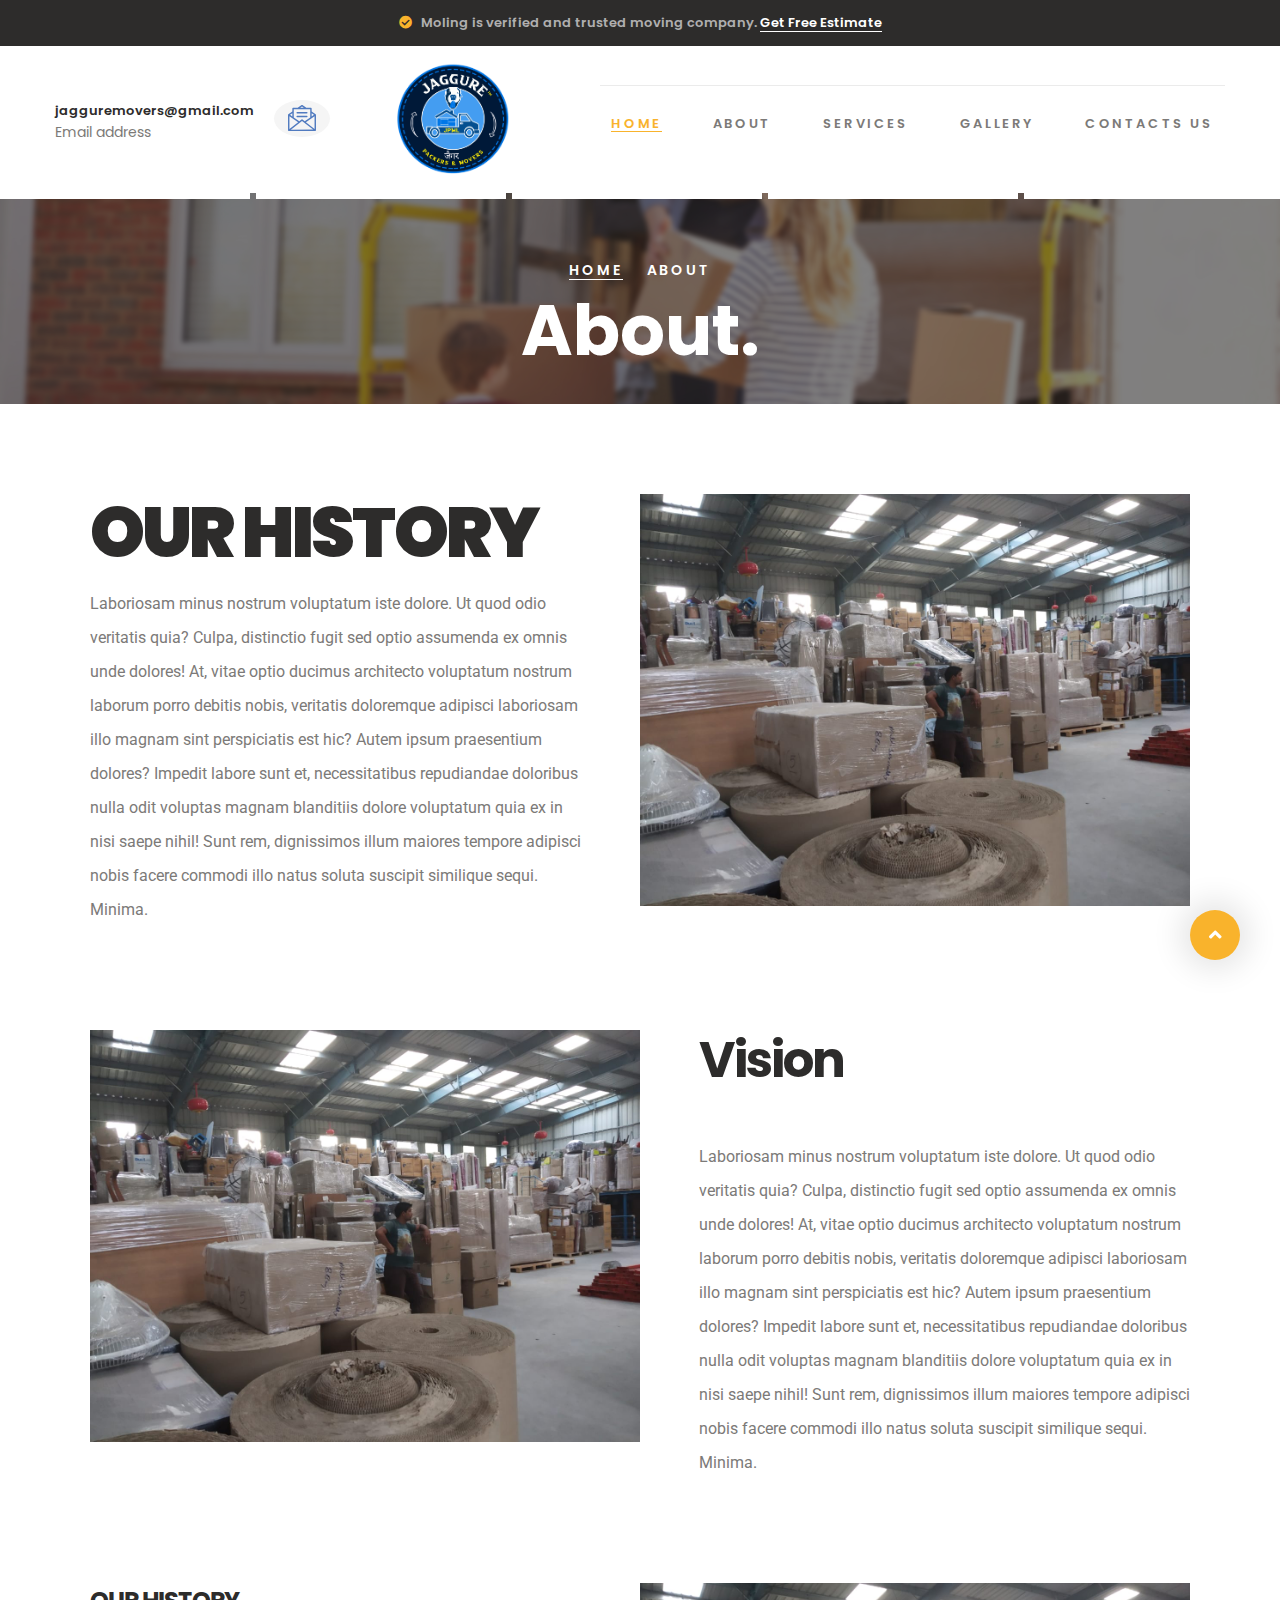
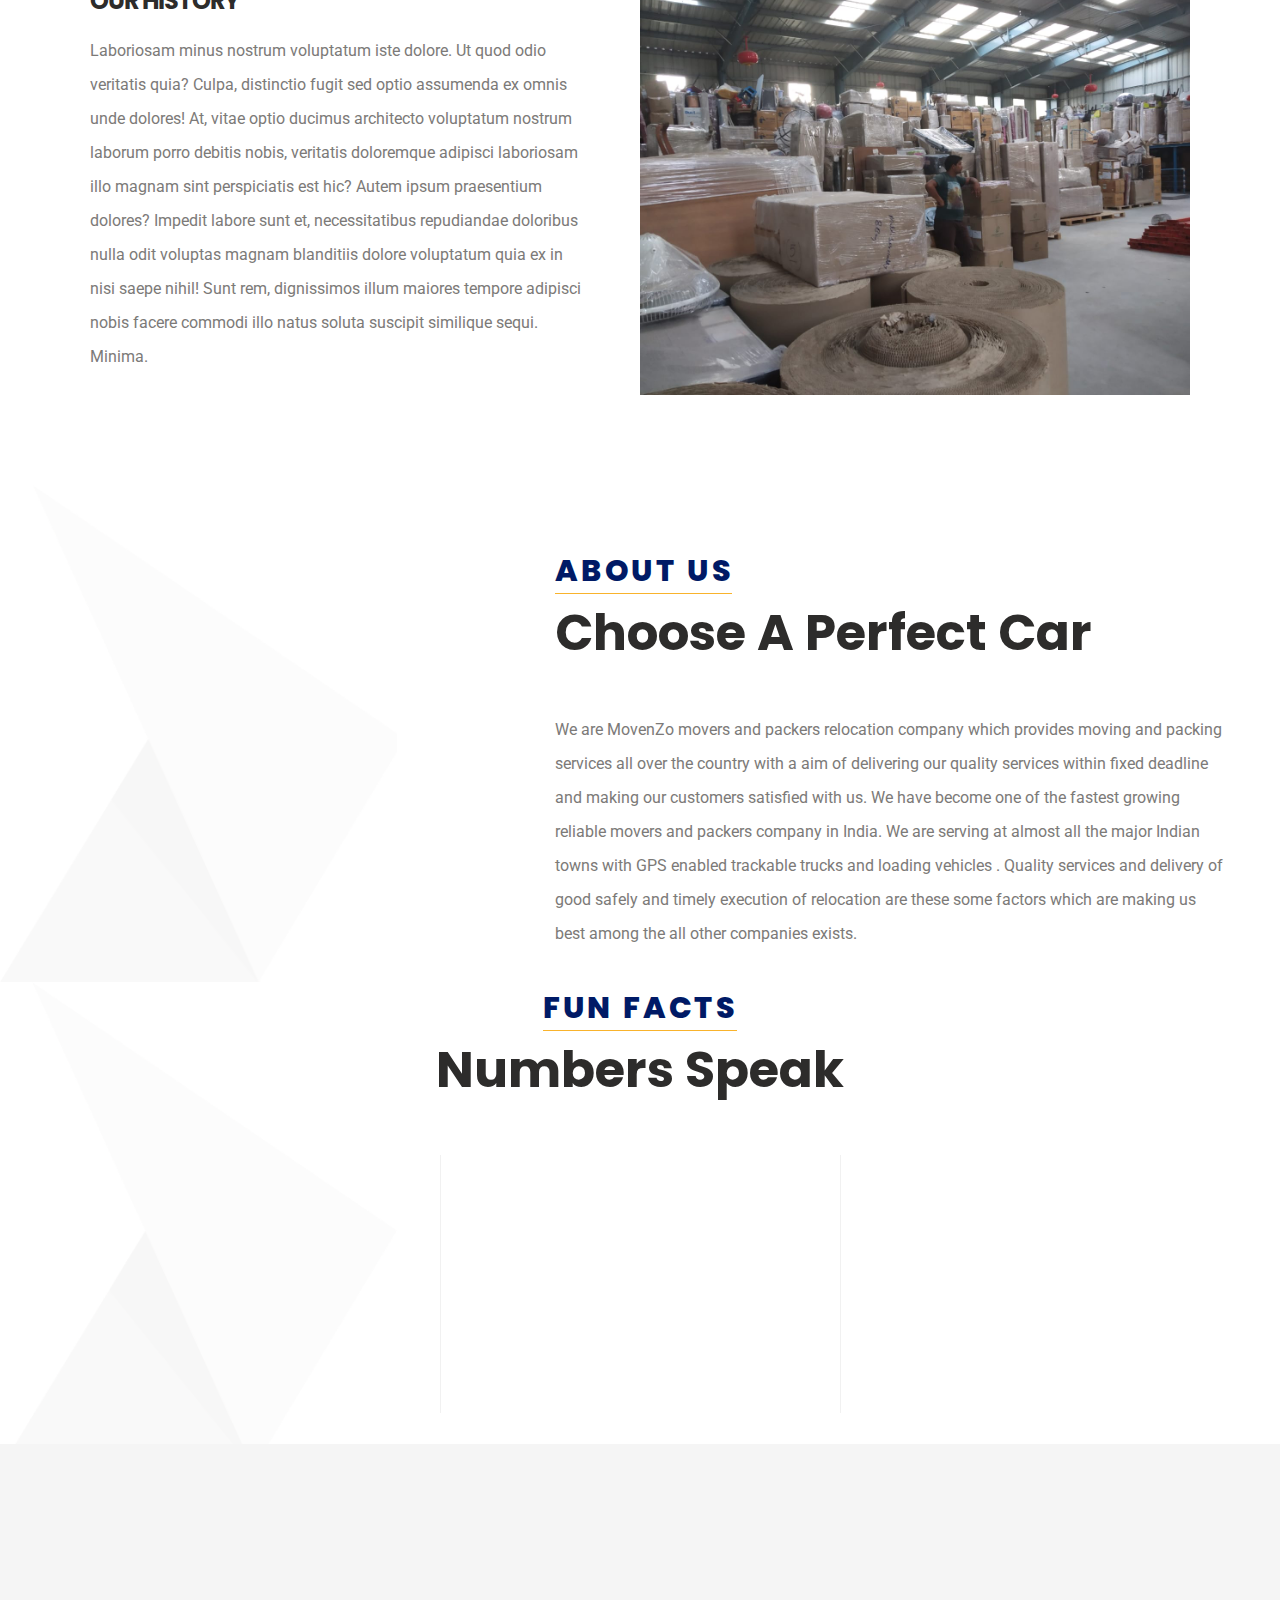
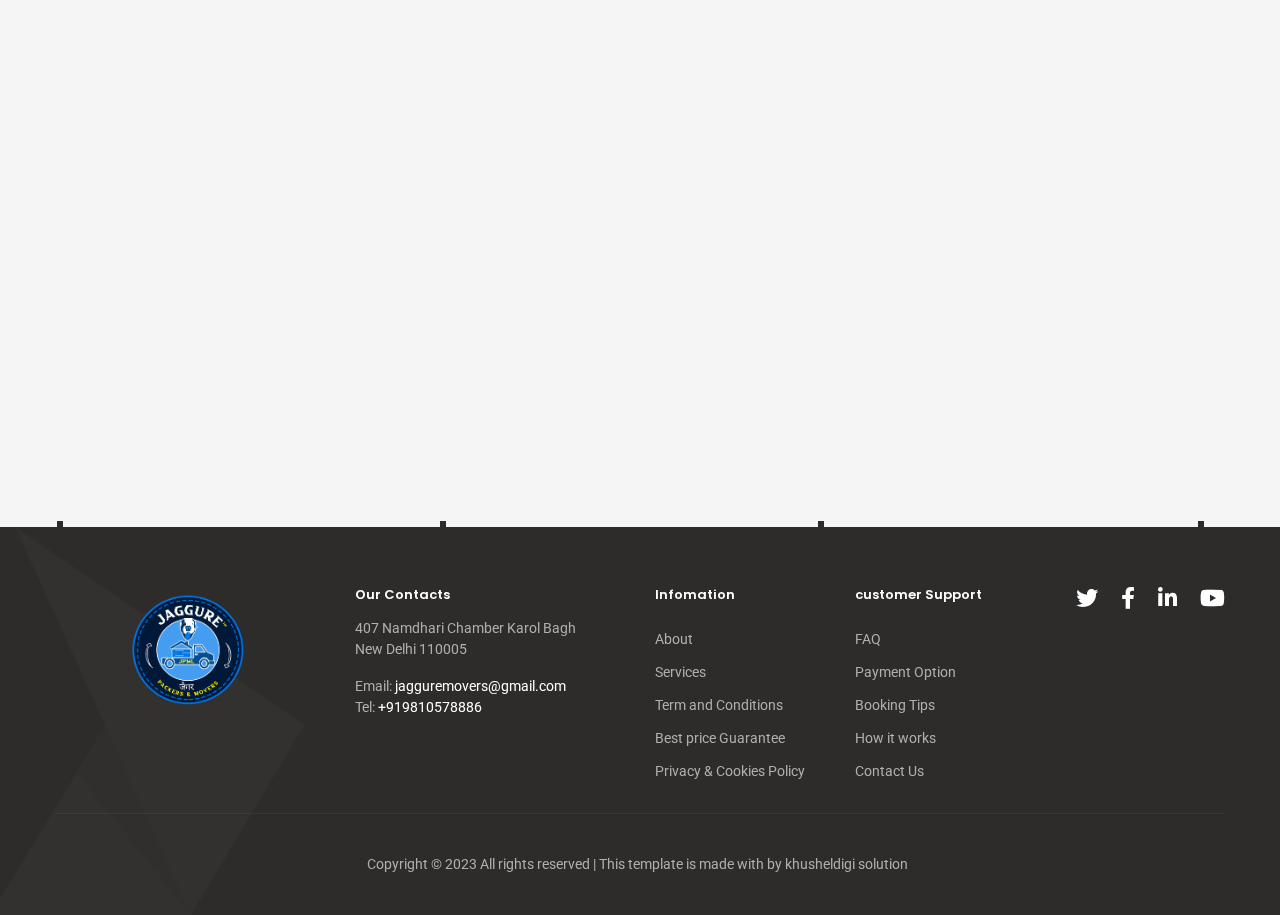
==== HTML/site/about.html @ 323593b0 "first commit" ====
<!DOCTYPE html>
<html class="wow-animation wide" lang="en">
  <head>
    <title>About</title>
    <meta charset="utf-8">
    <meta name="viewport" content="width=device-width, height=device-height, initial-scale=1.0">
    <meta http-equiv="X-UA-Compatible" content="IE=edge">
    <link rel="icon" href="images/favicon.ico" type="image/x-icon">
    <link rel="stylesheet" type="text/css" href="https://fonts.googleapis.com/css?family=Poppins:500,600,700,800%7CRoboto:400,500">
    <link rel="stylesheet" href="css/bootstrap.css">
    <link rel="stylesheet" href="css/fonts.css">
    <link rel="stylesheet" href="css/style.css">
    <style>.ie-panel{display: none;background: #212121;padding: 10px 0;box-shadow: 3px 3px 5px 0 rgba(0,0,0,.3);clear: both;text-align:center;position: relative;z-index: 1;} html.ie-10 .ie-panel, html.lt-ie-10 .ie-panel {display: block;}</style>
  </head>
  <body>
    <div class="ie-panel"><a href="http://windows.microsoft.com/en-US/internet-explorer/"><img src="images/ie8-panel/warning_bar_0000_us.jpg" height="42" width="820" alt="You are using an outdated browser. For a faster, safer browsing experience, upgrade for free today."></a></div>
    <div class="preloader">
      <div class="preloader-body">
        <div class="cssload-dots">
          <div class="cssload-dot"></div>
          <div class="cssload-dot"></div>
          <div class="cssload-dot"></div>
          <div class="cssload-dot"></div>
          <div class="cssload-dot"></div>
        </div>
        <svg version="1.1" xmlns="http://www.w3.org/2000/svg">
          <defs>
            <filter id="goo">
              <fegaussianblur in="SourceGraphic" result="blur" stddeviation="12"></fegaussianblur>
              <fecolormatrix in="blur" values="1 0 0 0 0	0 1 0 0 0	0 0 1 0 0	0 0 0 18 -7" result="goo"></fecolormatrix>
            </filter>
          </defs>
        </svg>
      </div>
    </div>
    <div class="page">
      <!-- Section Header Classic-->
      <header class="section page-header">
        <!--RD Navbar-->
        <div class="rd-navbar-wrap">
          <nav class="rd-navbar rd-navbar-classic" data-layout="rd-navbar-fixed" data-sm-layout="rd-navbar-fixed" data-md-layout="rd-navbar-fixed" data-md-device-layout="rd-navbar-fixed" data-lg-layout="rd-navbar-static" data-lg-device-layout="rd-navbar-static" data-xl-layout="rd-navbar-static" data-xl-device-layout="rd-navbar-static" data-xxl-layout="rd-navbar-static" data-xxl-device-layout="rd-navbar-static" data-lg-stick-up-offset="211px" data-xl-stick-up-offset="211px" data-xxl-stick-up-offset="211px" data-lg-stick-up="true" data-xl-stick-up="true" data-xxl-stick-up="true">
            <div class="rd-navbar-collapse-toggle rd-navbar-fixed-element-1" data-rd-navbar-toggle=".rd-navbar-collapse"><span></span></div>
            <div class="rd-navbar-info-toggle rd-navbar-fixed-element-2" data-rd-navbar-toggle=".rd-navbar-aside-outer"><span></span></div>
            <div class="rd-navbar-aside-outer bg-gray-700">
              <div class="rd-navbar-aside">
                <p class="small"><span class="icon icon-xs icon-primary fa-check-circle fas"></span> <span>Moling is verified and trusted moving company.</span>
                </p> <a class="small link-inline" href="#">Get Free Estimate</a>
              </div>
            </div>
            <div class="rd-navbar-main-outer">
              <div class="rd-navbar-main">
                <!--RD Navbar Panel-->
                <div class="rd-navbar-panel">
                  <!--RD Navbar Toggle-->
                  <button class="rd-navbar-toggle" data-rd-navbar-toggle=".rd-navbar-nav-wrap"><span></span></button>
                  <!--RD Navbar Brand-->
                  <div class="rd-navbar-brand">
                    <!--Brand--><a class="brand" href="index.html"><img class="brand-logo-dark" src=".img/Movenzologo.png" srcset="images/logo-default@2x.png 2x" alt="Moling"/><img class="brand-logo-light" src="images/logo-inverse.png" srcset="images/logo-inverse@2x.png 2x" alt="Moling"/></a>
                  </div>
                </div>
                <div class="rd-navbar-main-address rd-navbar-collapse">
                  <div class="rd-navbar-main-address-item rd-navbar-main-address-item-first"><a class="header-mail" href="mailto:#"><span class="unit align-items-center flex-lg-row-reverse justify-content-lg-end"><span class="unit-right"><span class="svg-icon-wrapper svg-icon-wrapper-rounded svg-icon-wrapper-gray-100">
                            <svg class="icon icon-secondary" role="img">
                              <use xlink:href="images/svg/sprite.svg#message"></use>
                            </svg></span></span><span class="unit-body"><span class="heading-5 font-weight-sbold"> jagguremovers@gmail.com</span><span class="small small-md">Email address</span></span></span></a></div>
                  <div class="rd-navbar-main-address-item rd-navbar-main-address-item-average">
                    <div class="rd-navbar-brand">
                      <!--Brand-->
                      <a class="brand" href="index.html"><img class="brand-logo-dark" style="width: 140px; height: 130px;margin-top: 10px; border-radius: 5px;" src="images/jago.png" srcset="images/logo-default@2x.png 2x" alt="Moling"/><img class="brand-logo-light" src="images/logo-inverse.png" srcset="images/logo-inverse@2x.png 2x" alt="Moling"/></a>
                    </div>
                  </div>
                  <!-- <div class="rd-navbar-main-address-item rd-navbar-main-address-item-last"><a class="header-phone" href="tel:#"><span class="unit align-items-center justify-content-lg-end"><span class="unit-left"><span class="svg-icon-wrapper svg-icon-wrapper-rounded svg-icon-wrapper-gray-100">
                            <svg class="icon icon-secondary" role="img">
                              <use xlink:href="images/svg/sprite.svg#phone-call"></use>
                            </svg></span></span><span class="unit-body"><span class="heading-5 font-weight-sbold">+919810578886</span><span class="small small-md">Phone line</span></span></span></a></div>
                </div> -->
                <div class="rd-navbar-main-element">
                  <div class="rd-navbar-nav-wrap">
                    <ul class="rd-navbar-nav">
                      <li class="rd-nav-item active"><a class="rd-nav-link" href="index.html">Home</a>

                      </li>
                      <li class="rd-nav-item"><a class="rd-nav-link" href="about.html">About</a>
                      </li>
                      <li class="rd-nav-item"><a class="rd-nav-link" href="services.html">Services</a>
                      </li>
                      <li class="rd-nav-item"><a class="rd-nav-link" href="our-gallery.html">Gallery</a>
                      </li>
                      <li class="rd-nav-item"><a class="rd-nav-link" href="contacts.html">Contacts us</a>
                      </li>
                    </ul>
                  </div>
                </div>
              </div>
            </div>
          </nav>
        </div>
      </header>
      <!-- Breadcrumbs-->
      <div class="section section-lg breadcrumbs-custom bg-image context-dark" style="background-image: url(images/breadcrumbs-01-1894x368.jpg);">
        <div class="bg-decoration">
          <div class="bg-decoration-item"></div>
          <div class="bg-decoration-item"></div>
          <div class="bg-decoration-item"></div>
          <div class="bg-decoration-item"></div>
          <div class="bg-decoration-item"></div>
        </div>
        <div class="container">
          <ul class="breadcrumbs-custom-path">
            <li><a href="index.html">Home</a></li>
            <li class="active"><span>About</span></li>
          </ul>
          <h2 class="breadcrumbs-custom-title">About.</h2>
        </div>
      </div>
      <div class="history">
        <div class="history-detail">
        <div class="history-detail-1">
        <h1 class="heading-1">OUR HISTORY</h1>
        <p class="pre-1">  Laboriosam minus nostrum voluptatum iste dolore. Ut quod odio veritatis quia? Culpa, distinctio fugit sed optio assumenda ex omnis unde dolores! At, vitae optio ducimus architecto voluptatum nostrum laborum porro debitis nobis, veritatis doloremque adipisci laboriosam illo magnam sint perspiciatis est hic? Autem ipsum praesentium dolores? Impedit labore sunt et, necessitatibus repudiandae doloribus nulla odit voluptas magnam blanditiis dolore voluptatum quia ex in nisi saepe nihil! Sunt rem, dignissimos illum maiores tempore adipisci nobis facere commodi illo natus soluta suscipit similique sequi. Minima.</p>
        </div>
         <div class="history-detail-2">
          <img src="img/FACTORY MOVING SERVICES-2.jpeg" alt="" class="history-img">
         </div>
       </div>
      </div>
      <div class="vision">
        <div class="vision-detail">
          <div class="vision-detail-1">
           <img src="img/FACTORY MOVING SERVICES-2.jpeg" alt="" class="history-img">
          </div>
        <div class="vision-detail-2">
        <h1 class="heading-2">Vision</h1>
        <p class="pre-2">  Laboriosam minus nostrum voluptatum iste dolore. Ut quod odio veritatis quia? Culpa, distinctio fugit sed optio assumenda ex omnis unde dolores! At, vitae optio ducimus architecto voluptatum nostrum laborum porro debitis nobis, veritatis doloremque adipisci laboriosam illo magnam sint perspiciatis est hic? Autem ipsum praesentium dolores? Impedit labore sunt et, necessitatibus repudiandae doloribus nulla odit voluptas magnam blanditiis dolore voluptatum quia ex in nisi saepe nihil! Sunt rem, dignissimos illum maiores tempore adipisci nobis facere commodi illo natus soluta suscipit similique sequi. Minima.</p>
        </div>
       </div>
      </div>
      <div class="mission">
        <div class="mission-detail">
        <div class="mission-detail-1">
        <h1 class="heading-3">OUR HISTORY</h1>
        <p class="pre-3">  Laboriosam minus nostrum voluptatum iste dolore. Ut quod odio veritatis quia? Culpa, distinctio fugit sed optio assumenda ex omnis unde dolores! At, vitae optio ducimus architecto voluptatum nostrum laborum porro debitis nobis, veritatis doloremque adipisci laboriosam illo magnam sint perspiciatis est hic? Autem ipsum praesentium dolores? Impedit labore sunt et, necessitatibus repudiandae doloribus nulla odit voluptas magnam blanditiis dolore voluptatum quia ex in nisi saepe nihil! Sunt rem, dignissimos illum maiores tempore adipisci nobis facere commodi illo natus soluta suscipit similique sequi. Minima.</p>
        </div>
         <div class="mission-detail-2">
          <img src="img/FACTORY MOVING SERVICES-2.jpeg" alt="" class="history-img">
         </div>
       </div>
      </div>
     







      <!-- Section About-->
      <div class="section-lg bg-defaultsection bg-default bg-with-icon">
        <div class="bg-decoration">
          <div class="bg-decoration-item"></div>
          <div class="bg-decoration-item"></div>
          <div class="bg-decoration-item"></div>
          <div class="bg-decoration-item"></div>
        </div>
        <div class="bg-with-icon-item-2"><img src="images/bg-icon-01-818x1004.png" alt="" width="818" height="1004"/>
        </div>
        <div class="container">
          <div class="row row-lg flex-md-row-reverse align-items-end row-lg-100 row-30">
           
            <div class="col-md-6 col-lg-7">
              
              <h6><span class="head-text">About us</span></h6>
              <h2>Choose A Perfect Car</h2>
              <p>We are MovenZo movers and packers relocation company which provides moving and packing services all over the country with a aim of delivering our quality services within fixed deadline and making our customers satisfied with us. We have become one of the fastest growing reliable movers and packers company in India. We are serving at almost all the major Indian towns with GPS enabled trackable trucks and loading vehicles .

                Quality services and delivery of good safely and timely execution of relocation are these some factors which are making us best among the all other companies exists. </p>
            </div>
            <div class="col-md-6 col-lg-5 wow fadeInLeftSmall" data-wow-delay=".2s"><img src="images/about-08-400x401.jpg" alt="" width="400" height="401"/>
            </div>
          </div>
        </div>
      </div>
      
      <!-- Section Fun Facts-->
      <div class="section section-lg bg-default text-center bg-with-icon">
        <div class="bg-decoration">
          <div class="bg-decoration-item"></div>
          <div class="bg-decoration-item"></div>
          <div class="bg-decoration-item"></div>
          <div class="bg-decoration-item"></div>
        </div>
        <div class="bg-with-icon-item-2"><img src="images/bg-icon-01-818x1004.png" alt="" width="818" height="1004"/>
        </div>
        <div class="container">
          <h6><span class="head-text">Fun facts</span></h6>
          <h2>Numbers Speak</h2>
          <div class="row row-30 row-lg justify-content-center row-bordered-item">
            <div class="col-xs-6 col-md-4 row-bordered-item">
                    <!--Counter-->
                    <div class="box-counter-modern wow fadeInUpSmall" data-wow-delay=".15s">
                      <svg class="icon icon-xl icon-primary" role="img">
                        <use xlink:href="images/svg/sprite.svg#tap"></use>
                      </svg>
                      <div class="box-counter-modern-main">
                        <div class="counter">870</div>
                        <p class="box-counter-modern-title">Customer Chooses Moling Movers</p>
                      </div>
                    </div>
            </div>
            <div class="col-xs-6 col-md-4 row-bordered-item">
                    <!--Counter-->
                    <div class="box-counter-modern wow fadeInUpSmall" data-wow-delay=".3s">
                      <svg class="icon icon-xl icon-primary" role="img">
                        <use xlink:href="images/svg/sprite.svg#box-2"></use>
                      </svg>
                      <div class="box-counter-modern-main">
                        <div class="counter">970</div>
                        <p class="box-counter-modern-title">Boxes are Successfully Moved</p>
                      </div>
                    </div>
            </div>
            <div class="col-xs-6 col-md-4 row-bordered-item">
                    <!--Counter-->
                    <div class="box-counter-modern wow fadeInUpSmall" data-wow-delay=".45s">
                      <svg class="icon icon-xl icon-primary" role="img">
                        <use xlink:href="images/svg/sprite.svg#smile"></use>
                      </svg>
                      <div class="box-counter-modern-main">
                        <div class="counter">420</div>
                        <p class="box-counter-modern-title">Customers are Satisfied with our Services</p>
                      </div>
                    </div>
            </div>
          </div>
        </div>
      </div>
        
      <!-- Section Our Testimonials-->
      <div class="section section-lg bg-gray-100 text-center">
        <div class="container container-wide">
          <h6 class="wow fadeInUpSmall" data-wow-delay=".1s"><span class="head-text">Our Testimonials</span></h6>
          <h2 class="wow fadeInUpSmall" data-wow-delay=".2s">What They Say</h2>
          <div class="row row-30 justify-content-center">
            <div class="col-12">
              <div class="slick-slider carousel-parent testimonial-slider" data-arrows="false" data-loop="true" data-autoplay="true" data-dots="false" data-swipe="true" data-items="1" data-xs-items="1" data-sm-items="1" data-md-items="2" data-lg-items="2" data-xl-items="3" data-xxl-items="3">
                <div class="testimonial-slide wow fadeInUpSmall" data-wow-delay=".15s">
                  <div class="testimonial">
                    <div class="testimonial-quote"><span>“</span></div>
                    <p class="testimonial-text">All my household goods were well packed by movenzo and transported very safely to my destination.</p>
                    <p class="testimonial-author">Sanil Trivedi</p>
                    <p class="testimonial-cite">IT Engineer</p>
                    <div class="testimonial-img"><img src="img/person_1.jpg" alt="" width="65" height="65"/>
                    </div>
                  </div>
                </div>
                <div class="testimonial-slide wow fadeInUpSmall" data-wow-delay=".3s">
                  <div class="testimonial">
                    <div class="testimonial-quote"><span>“</span></div>
                    <p class="testimonial-text">Its one of the best movers and packers company in india. I shifted my household goods from one place to another and their services was an excellent and good.</p>
                    <p class="testimonial-author">Ramesh Gupta</p>
                    <p class="testimonial-cite">Businessman</p>
                    <div class="testimonial-img"><img src="img/person_2.jpg" alt="" width="65" height="65"/>
                    </div>
                  </div>
                </div>
                <div class="testimonial-slide wow fadeInUpSmall" data-wow-delay=".45s">
                  <div class="testimonial">
                    <div class="testimonial-quote"><span>“</span></div>
                    <p class="testimonial-text">More reliable and best movers and packers company which I have come across is Movenzo movers and packers company.</p>
                    <p class="testimonial-author">Somesh Singh</p>
                    <p class="testimonial-cite">Bank Manager</p>
                    <div class="testimonial-img"><img src="img/person_3.jpg" alt="" width="65" height="65"/>
                    </div>
                  </div>
                </div>
              </div>
            </div>
          </div>
        </div>
      </div>
      
      <!-- Section Footer Classic-->
      <footer class="footer-classic context-dark bg-with-icon">
        <div class="bg-decoration">
          <div class="bg-decoration-item"></div>
          <div class="bg-decoration-item"></div>
          <div class="bg-decoration-item"></div>
          <div class="bg-decoration-item"></div>
        </div>
        <div class="bg-with-icon-item-1"><img src="images/bg-icon-02-452x555.png" alt="" width="452" height="555"/>
        </div>
        <div class="section section-lg">
          <div class="container">
            <div class="row row-40">
              <div class="col-md-4 col-lg-3 text-center text-md-leftl">
                <!--Brand--><a class="brand" href="index.html"><img class="brand-logo-dark" src="images/logo-default.png" srcset="images/logo-default@2x.png 2x" alt="Moling"/><img class="brand-logo-light" style="width: 140px; height: 130px; border-radius: 5px;" src="images/jago.png" srcset="images/logo-inverse@2x.png 2x" alt="Moling"/></a>
              </div>
              <div class="col-8 col-xs-4 col-lg-3">
                <h5 class="footer-classic-titlel">Our Contacts</h5>
                <p>407 Namdhari Chamber Karol Bagh <br class="d-none d-md-block"> New Delhi 110005
                </p>
                <div class="footer-classic-address">
                  <dl>
                    <dt>Email:</dt>
                    <dd><a href="mailto:#"> jagguremovers@gmail.com</a></dd>
                  </dl>
                  <dl>
                    <dt>Tel:</dt>
                    <dd><a href="tel:#">+919810578886</a></dd>
                  </dl>
                </div>
              </div>
              <div class="col-6 col-xs-4 col-md-2 col-lg-2">
                <h5 class="footer-classic-title">Infomation</h5>
                <ul class="footer-classic-list">
                  <li><a href="about.html">About</a></li>
                  <li><a href="#">Services</a></li>
                  <li><a href="#">Term and Conditions</a></li>
                  <li><a href="our-gallery.html">Best price Guarantee</a></li>
                  <li><a href="blog.html">Privacy & Cookies Policy</a></li>
                </ul>
              </div>
              <div class="col-6 col-xs-4 col-md-2 col-lg-2">
                <h5 class="footer-classic-title">customer Support</h5>
                <ul class="footer-classic-list">
                  <li><a href="#">FAQ</a></li>
                  <li><a href="contacts.html">Payment Option</a></li>
                  <li><a href="#">Booking Tips</a></li>
                  <li><a href="#">How it works</a></li>
                  <li><a href="#">Contact Us</a></li>
                </ul>
              </div>
              <div class="col-lg-2 text-center text-lg-right">
                <ul class="list-inline list-inline-sm">
                  <li><a class="icon-lg icon fa-twitter fab" href="#"></a></li>
                  <li><a class="icon-lg icon fa-facebook-f fab" href="#"></a></li>
                  <li><a class="icon-lg icon fa-linkedin-in fab" href="#"></a></li>
                  <li><a class="icon-lg icon fa-youtube fab" href="#"></a></li>
                </ul>
              </div>
            </div>
          </div>
        </div>
        <div class="container">
          <hr>
        </div>
        <div class="section section-xs text-center">
          <div class="container">
            <p class="rights"><span>

              Copyright © 2023 All rights reserved | This template is made with by khusheldigi solution
              &nbsp;</span>
            </p>
          </div>
        </div>
      </footer>
    </div>
    <div class="snackbars" id="form-output-global"></div>
    <script src="js/core.min.js"></script>
    <script src="js/script.js"></script>
  </body>
</html>
---- HTML/site/css/fonts.css ----
/** @group Fonts *//*!
 * Font Awesome Free 5.10.2 by @fontawesome - https://fontawesome.com
 * License - https://fontawesome.com/license/free (Icons: CC BY 4.0, Fonts: SIL OFL 1.1, Code: MIT License)
 */.fa,.fas,.far,.fal,.fad,.fab {	-moz-osx-font-smoothing: grayscale;	-webkit-font-smoothing: antialiased;	display: inline-block;	font-style: normal;	font-variant: normal;	text-rendering: auto;	line-height: 1;}.fa-lg {	font-size: 1.33333em;	line-height: 0.75em;	vertical-align: -.0667em;}.fa-xs {	font-size: .75em;}.fa-sm {	font-size: .875em;}.fa-1x {	font-size: 1em;}.fa-2x {	font-size: 2em;}.fa-3x {	font-size: 3em;}.fa-4x {	font-size: 4em;}.fa-5x {	font-size: 5em;}.fa-6x {	font-size: 6em;}.fa-7x {	font-size: 7em;}.fa-8x {	font-size: 8em;}.fa-9x {	font-size: 9em;}.fa-10x {	font-size: 10em;}.fa-fw {	text-align: center;	width: 1.25em;}.fa-ul {	list-style-type: none;	margin-left: 2.5em;	padding-left: 0;}.fa-ul > li {	position: relative;}.fa-li {	left: -2em;	position: absolute;	text-align: center;	width: 2em;	line-height: inherit;}.fa-border {	border: solid 0.08em #eee;	border-radius: .1em;	padding: .2em .25em .15em;}.fa-pull-left {	float: left;}.fa-pull-right {	float: right;}.fa.fa-pull-left,.fas.fa-pull-left,.far.fa-pull-left,.fal.fa-pull-left,.fab.fa-pull-left {	margin-right: .3em;}.fa.fa-pull-right,.fas.fa-pull-right,.far.fa-pull-right,.fal.fa-pull-right,.fab.fa-pull-right {	margin-left: .3em;}.fa-spin {	-webkit-animation: fa-spin 2s infinite linear;	animation: fa-spin 2s infinite linear;}.fa-pulse {	-webkit-animation: fa-spin 1s infinite steps(8);	animation: fa-spin 1s infinite steps(8);}@-webkit-keyframes fa-spin {	0% {		-webkit-transform: rotate(0deg);		transform: rotate(0deg);	}	100% {		-webkit-transform: rotate(360deg);		transform: rotate(360deg);	}}@keyframes fa-spin {	0% {		-webkit-transform: rotate(0deg);		transform: rotate(0deg);	}	100% {		-webkit-transform: rotate(360deg);		transform: rotate(360deg);	}}.fa-rotate-90 {	-ms-filter: "progid:DXImageTransform.Microsoft.BasicImage(rotation=1)";	-webkit-transform: rotate(90deg);	transform: rotate(90deg);}.fa-rotate-180 {	-ms-filter: "progid:DXImageTransform.Microsoft.BasicImage(rotation=2)";	-webkit-transform: rotate(180deg);	transform: rotate(180deg);}.fa-rotate-270 {	-ms-filter: "progid:DXImageTransform.Microsoft.BasicImage(rotation=3)";	-webkit-transform: rotate(270deg);	transform: rotate(270deg);}.fa-flip-horizontal {	-ms-filter: "progid:DXImageTransform.Microsoft.BasicImage(rotation=0, mirror=1)";	-webkit-transform: scale(-1, 1);	transform: scale(-1, 1);}.fa-flip-vertical {	-ms-filter: "progid:DXImageTransform.Microsoft.BasicImage(rotation=2, mirror=1)";	-webkit-transform: scale(1, -1);	transform: scale(1, -1);}.fa-flip-both, .fa-flip-horizontal.fa-flip-vertical {	-ms-filter: "progid:DXImageTransform.Microsoft.BasicImage(rotation=2, mirror=1)";	-webkit-transform: scale(-1, -1);	transform: scale(-1, -1);}:root .fa-rotate-90,:root .fa-rotate-180,:root .fa-rotate-270,:root .fa-flip-horizontal,:root .fa-flip-vertical,:root .fa-flip-both {	-webkit-filter: none;	filter: none;}.fa-stack {	display: inline-block;	height: 2em;	line-height: 2em;	position: relative;	vertical-align: middle;	width: 2.5em;}.fa-stack-1x,.fa-stack-2x {	left: 0;	position: absolute;	text-align: center;	width: 100%;}.fa-stack-1x {	line-height: inherit;}.fa-stack-2x {	font-size: 2em;}.fa-inverse {	color: #fff;}/* Font Awesome uses the Unicode Private Use Area (PUA) to ensure screen
readers do not read off random characters that represent icons */.fa-500px:before {	content: "\f26e";}.fa-accessible-icon:before {	content: "\f368";}.fa-accusoft:before {	content: "\f369";}.fa-acquisitions-incorporated:before {	content: "\f6af";}.fa-ad:before {	content: "\f641";}.fa-address-book:before {	content: "\f2b9";}.fa-address-card:before {	content: "\f2bb";}.fa-adjust:before {	content: "\f042";}.fa-adn:before {	content: "\f170";}.fa-adobe:before {	content: "\f778";}.fa-adversal:before {	content: "\f36a";}.fa-affiliatetheme:before {	content: "\f36b";}.fa-air-freshener:before {	content: "\f5d0";}.fa-airbnb:before {	content: "\f834";}.fa-algolia:before {	content: "\f36c";}.fa-align-center:before {	content: "\f037";}.fa-align-justify:before {	content: "\f039";}.fa-align-left:before {	content: "\f036";}.fa-align-right:before {	content: "\f038";}.fa-alipay:before {	content: "\f642";}.fa-allergies:before {	content: "\f461";}.fa-amazon:before {	content: "\f270";}.fa-amazon-pay:before {	content: "\f42c";}.fa-ambulance:before {	content: "\f0f9";}.fa-american-sign-language-interpreting:before {	content: "\f2a3";}.fa-amilia:before {	content: "\f36d";}.fa-anchor:before {	content: "\f13d";}.fa-android:before {	content: "\f17b";}.fa-angellist:before {	content: "\f209";}.fa-angle-double-down:before {	content: "\f103";}.fa-angle-double-left:before {	content: "\f100";}.fa-angle-double-right:before {	content: "\f101";}.fa-angle-double-up:before {	content: "\f102";}.fa-angle-down:before {	content: "\f107";}.fa-angle-left:before {	content: "\f104";}.fa-angle-right:before {	content: "\f105";}.fa-angle-up:before {	content: "\f106";}.fa-angry:before {	content: "\f556";}.fa-angrycreative:before {	content: "\f36e";}.fa-angular:before {	content: "\f420";}.fa-ankh:before {	content: "\f644";}.fa-app-store:before {	content: "\f36f";}.fa-app-store-ios:before {	content: "\f370";}.fa-apper:before {	content: "\f371";}.fa-apple:before {	content: "\f179";}.fa-apple-alt:before {	content: "\f5d1";}.fa-apple-pay:before {	content: "\f415";}.fa-archive:before {	content: "\f187";}.fa-archway:before {	content: "\f557";}.fa-arrow-alt-circle-down:before {	content: "\f358";}.fa-arrow-alt-circle-left:before {	content: "\f359";}.fa-arrow-alt-circle-right:before {	content: "\f35a";}.fa-arrow-alt-circle-up:before {	content: "\f35b";}.fa-arrow-circle-down:before {	content: "\f0ab";}.fa-arrow-circle-left:before {	content: "\f0a8";}.fa-arrow-circle-right:before {	content: "\f0a9";}.fa-arrow-circle-up:before {	content: "\f0aa";}.fa-arrow-down:before {	content: "\f063";}.fa-arrow-left:before {	content: "\f060";}.fa-arrow-right:before {	content: "\f061";}.fa-arrow-up:before {	content: "\f062";}.fa-arrows-alt:before {	content: "\f0b2";}.fa-arrows-alt-h:before {	content: "\f337";}.fa-arrows-alt-v:before {	content: "\f338";}.fa-artstation:before {	content: "\f77a";}.fa-assistive-listening-systems:before {	content: "\f2a2";}.fa-asterisk:before {	content: "\f069";}.fa-asymmetrik:before {	content: "\f372";}.fa-at:before {	content: "\f1fa";}.fa-atlas:before {	content: "\f558";}.fa-atlassian:before {	content: "\f77b";}.fa-atom:before {	content: "\f5d2";}.fa-audible:before {	content: "\f373";}.fa-audio-description:before {	content: "\f29e";}.fa-autoprefixer:before {	content: "\f41c";}.fa-avianex:before {	content: "\f374";}.fa-aviato:before {	content: "\f421";}.fa-award:before {	content: "\f559";}.fa-aws:before {	content: "\f375";}.fa-baby:before {	content: "\f77c";}.fa-baby-carriage:before {	content: "\f77d";}.fa-backspace:before {	content: "\f55a";}.fa-backward:before {	content: "\f04a";}.fa-bacon:before {	content: "\f7e5";}.fa-balance-scale:before {	content: "\f24e";}.fa-balance-scale-left:before {	content: "\f515";}.fa-balance-scale-right:before {	content: "\f516";}.fa-ban:before {	content: "\f05e";}.fa-band-aid:before {	content: "\f462";}.fa-bandcamp:before {	content: "\f2d5";}.fa-barcode:before {	content: "\f02a";}.fa-bars:before {	content: "\f0c9";}.fa-baseball-ball:before {	content: "\f433";}.fa-basketball-ball:before {	content: "\f434";}.fa-bath:before {	content: "\f2cd";}.fa-battery-empty:before {	content: "\f244";}.fa-battery-full:before {	content: "\f240";}.fa-battery-half:before {	content: "\f242";}.fa-battery-quarter:before {	content: "\f243";}.fa-battery-three-quarters:before {	content: "\f241";}.fa-battle-net:before {	content: "\f835";}.fa-bed:before {	content: "\f236";}.fa-beer:before {	content: "\f0fc";}.fa-behance:before {	content: "\f1b4";}.fa-behance-square:before {	content: "\f1b5";}.fa-bell:before {	content: "\f0f3";}.fa-bell-slash:before {	content: "\f1f6";}.fa-bezier-curve:before {	content: "\f55b";}.fa-bible:before {	content: "\f647";}.fa-bicycle:before {	content: "\f206";}.fa-biking:before {	content: "\f84a";}.fa-bimobject:before {	content: "\f378";}.fa-binoculars:before {	content: "\f1e5";}.fa-biohazard:before {	content: "\f780";}.fa-birthday-cake:before {	content: "\f1fd";}.fa-bitbucket:before {	content: "\f171";}.fa-bitcoin:before {	content: "\f379";}.fa-bity:before {	content: "\f37a";}.fa-black-tie:before {	content: "\f27e";}.fa-blackberry:before {	content: "\f37b";}.fa-blender:before {	content: "\f517";}.fa-blender-phone:before {	content: "\f6b6";}.fa-blind:before {	content: "\f29d";}.fa-blog:before {	content: "\f781";}.fa-blogger:before {	content: "\f37c";}.fa-blogger-b:before {	content: "\f37d";}.fa-bluetooth:before {	content: "\f293";}.fa-bluetooth-b:before {	content: "\f294";}.fa-bold:before {	content: "\f032";}.fa-bolt:before {	content: "\f0e7";}.fa-bomb:before {	content: "\f1e2";}.fa-bone:before {	content: "\f5d7";}.fa-bong:before {	content: "\f55c";}.fa-book:before {	content: "\f02d";}.fa-book-dead:before {	content: "\f6b7";}.fa-book-medical:before {	content: "\f7e6";}.fa-book-open:before {	content: "\f518";}.fa-book-reader:before {	content: "\f5da";}.fa-bookmark:before {	content: "\f02e";}.fa-bootstrap:before {	content: "\f836";}.fa-border-all:before {	content: "\f84c";}.fa-border-none:before {	content: "\f850";}.fa-border-style:before {	content: "\f853";}.fa-bowling-ball:before {	content: "\f436";}.fa-box:before {	content: "\f466";}.fa-box-open:before {	content: "\f49e";}.fa-boxes:before {	content: "\f468";}.fa-braille:before {	content: "\f2a1";}.fa-brain:before {	content: "\f5dc";}.fa-bread-slice:before {	content: "\f7ec";}.fa-briefcase:before {	content: "\f0b1";}.fa-briefcase-medical:before {	content: "\f469";}.fa-broadcast-tower:before {	content: "\f519";}.fa-broom:before {	content: "\f51a";}.fa-brush:before {	content: "\f55d";}.fa-btc:before {	content: "\f15a";}.fa-buffer:before {	content: "\f837";}.fa-bug:before {	content: "\f188";}.fa-building:before {	content: "\f1ad";}.fa-bullhorn:before {	content: "\f0a1";}.fa-bullseye:before {	content: "\f140";}.fa-burn:before {	content: "\f46a";}.fa-buromobelexperte:before {	content: "\f37f";}.fa-bus:before {	content: "\f207";}.fa-bus-alt:before {	content: "\f55e";}.fa-business-time:before {	content: "\f64a";}.fa-buysellads:before {	content: "\f20d";}.fa-calculator:before {	content: "\f1ec";}.fa-calendar:before {	content: "\f133";}.fa-calendar-alt:before {	content: "\f073";}.fa-calendar-check:before {	content: "\f274";}.fa-calendar-day:before {	content: "\f783";}.fa-calendar-minus:before {	content: "\f272";}.fa-calendar-plus:before {	content: "\f271";}.fa-calendar-times:before {	content: "\f273";}.fa-calendar-week:before {	content: "\f784";}.fa-camera:before {	content: "\f030";}.fa-camera-retro:before {	content: "\f083";}.fa-campground:before {	content: "\f6bb";}.fa-canadian-maple-leaf:before {	content: "\f785";}.fa-candy-cane:before {	content: "\f786";}.fa-cannabis:before {	content: "\f55f";}.fa-capsules:before {	content: "\f46b";}.fa-car:before {	content: "\f1b9";}.fa-car-alt:before {	content: "\f5de";}.fa-car-battery:before {	content: "\f5df";}.fa-car-crash:before {	content: "\f5e1";}.fa-car-side:before {	content: "\f5e4";}.fa-caret-down:before {	content: "\f0d7";}.fa-caret-left:before {	content: "\f0d9";}.fa-caret-right:before {	content: "\f0da";}.fa-caret-square-down:before {	content: "\f150";}.fa-caret-square-left:before {	content: "\f191";}.fa-caret-square-right:before {	content: "\f152";}.fa-caret-square-up:before {	content: "\f151";}.fa-caret-up:before {	content: "\f0d8";}.fa-carrot:before {	content: "\f787";}.fa-cart-arrow-down:before {	content: "\f218";}.fa-cart-plus:before {	content: "\f217";}.fa-cash-register:before {	content: "\f788";}.fa-cat:before {	content: "\f6be";}.fa-cc-amazon-pay:before {	content: "\f42d";}.fa-cc-amex:before {	content: "\f1f3";}.fa-cc-apple-pay:before {	content: "\f416";}.fa-cc-diners-club:before {	content: "\f24c";}.fa-cc-discover:before {	content: "\f1f2";}.fa-cc-jcb:before {	content: "\f24b";}.fa-cc-mastercard:before {	content: "\f1f1";}.fa-cc-paypal:before {	content: "\f1f4";}.fa-cc-stripe:before {	content: "\f1f5";}.fa-cc-visa:before {	content: "\f1f0";}.fa-centercode:before {	content: "\f380";}.fa-centos:before {	content: "\f789";}.fa-certificate:before {	content: "\f0a3";}.fa-chair:before {	content: "\f6c0";}.fa-chalkboard:before {	content: "\f51b";}.fa-chalkboard-teacher:before {	content: "\f51c";}.fa-charging-station:before {	content: "\f5e7";}.fa-chart-area:before {	content: "\f1fe";}.fa-chart-bar:before {	content: "\f080";}.fa-chart-line:before {	content: "\f201";}.fa-chart-pie:before {	content: "\f200";}.fa-check:before {	content: "\f00c";}.fa-check-circle:before {	content: "\f058";}.fa-check-double:before {	content: "\f560";}.fa-check-square:before {	content: "\f14a";}.fa-cheese:before {	content: "\f7ef";}.fa-chess:before {	content: "\f439";}.fa-chess-bishop:before {	content: "\f43a";}.fa-chess-board:before {	content: "\f43c";}.fa-chess-king:before {	content: "\f43f";}.fa-chess-knight:before {	content: "\f441";}.fa-chess-pawn:before {	content: "\f443";}.fa-chess-queen:before {	content: "\f445";}.fa-chess-rook:before {	content: "\f447";}.fa-chevron-circle-down:before {	content: "\f13a";}.fa-chevron-circle-left:before {	content: "\f137";}.fa-chevron-circle-right:before {	content: "\f138";}.fa-chevron-circle-up:before {	content: "\f139";}.fa-chevron-down:before {	content: "\f078";}.fa-chevron-left:before {	content: "\f053";}.fa-chevron-right:before {	content: "\f054";}.fa-chevron-up:before {	content: "\f077";}.fa-child:before {	content: "\f1ae";}.fa-chrome:before {	content: "\f268";}.fa-chromecast:before {	content: "\f838";}.fa-church:before {	content: "\f51d";}.fa-circle:before {	content: "\f111";}.fa-circle-notch:before {	content: "\f1ce";}.fa-city:before {	content: "\f64f";}.fa-clinic-medical:before {	content: "\f7f2";}.fa-clipboard:before {	content: "\f328";}.fa-clipboard-check:before {	content: "\f46c";}.fa-clipboard-list:before {	content: "\f46d";}.fa-clock:before {	content: "\f017";}.fa-clone:before {	content: "\f24d";}.fa-closed-captioning:before {	content: "\f20a";}.fa-cloud:before {	content: "\f0c2";}.fa-cloud-download-alt:before {	content: "\f381";}.fa-cloud-meatball:before {	content: "\f73b";}.fa-cloud-moon:before {	content: "\f6c3";}.fa-cloud-moon-rain:before {	content: "\f73c";}.fa-cloud-rain:before {	content: "\f73d";}.fa-cloud-showers-heavy:before {	content: "\f740";}.fa-cloud-sun:before {	content: "\f6c4";}.fa-cloud-sun-rain:before {	content: "\f743";}.fa-cloud-upload-alt:before {	content: "\f382";}.fa-cloudscale:before {	content: "\f383";}.fa-cloudsmith:before {	content: "\f384";}.fa-cloudversify:before {	content: "\f385";}.fa-cocktail:before {	content: "\f561";}.fa-code:before {	content: "\f121";}.fa-code-branch:before {	content: "\f126";}.fa-codepen:before {	content: "\f1cb";}.fa-codiepie:before {	content: "\f284";}.fa-coffee:before {	content: "\f0f4";}.fa-cog:before {	content: "\f013";}.fa-cogs:before {	content: "\f085";}.fa-coins:before {	content: "\f51e";}.fa-columns:before {	content: "\f0db";}.fa-comment:before {	content: "\f075";}.fa-comment-alt:before {	content: "\f27a";}.fa-comment-dollar:before {	content: "\f651";}.fa-comment-dots:before {	content: "\f4ad";}.fa-comment-medical:before {	content: "\f7f5";}.fa-comment-slash:before {	content: "\f4b3";}.fa-comments:before {	content: "\f086";}.fa-comments-dollar:before {	content: "\f653";}.fa-compact-disc:before {	content: "\f51f";}.fa-compass:before {	content: "\f14e";}.fa-compress:before {	content: "\f066";}.fa-compress-arrows-alt:before {	content: "\f78c";}.fa-concierge-bell:before {	content: "\f562";}.fa-confluence:before {	content: "\f78d";}.fa-connectdevelop:before {	content: "\f20e";}.fa-contao:before {	content: "\f26d";}.fa-cookie:before {	content: "\f563";}.fa-cookie-bite:before {	content: "\f564";}.fa-copy:before {	content: "\f0c5";}.fa-copyright:before {	content: "\f1f9";}.fa-cotton-bureau:before {	content: "\f89e";}.fa-couch:before {	content: "\f4b8";}.fa-cpanel:before {	content: "\f388";}.fa-creative-commons:before {	content: "\f25e";}.fa-creative-commons-by:before {	content: "\f4e7";}.fa-creative-commons-nc:before {	content: "\f4e8";}.fa-creative-commons-nc-eu:before {	content: "\f4e9";}.fa-creative-commons-nc-jp:before {	content: "\f4ea";}.fa-creative-commons-nd:before {	content: "\f4eb";}.fa-creative-commons-pd:before {	content: "\f4ec";}.fa-creative-commons-pd-alt:before {	content: "\f4ed";}.fa-creative-commons-remix:before {	content: "\f4ee";}.fa-creative-commons-sa:before {	content: "\f4ef";}.fa-creative-commons-sampling:before {	content: "\f4f0";}.fa-creative-commons-sampling-plus:before {	content: "\f4f1";}.fa-creative-commons-share:before {	content: "\f4f2";}.fa-creative-commons-zero:before {	content: "\f4f3";}.fa-credit-card:before {	content: "\f09d";}.fa-critical-role:before {	content: "\f6c9";}.fa-crop:before {	content: "\f125";}.fa-crop-alt:before {	content: "\f565";}.fa-cross:before {	content: "\f654";}.fa-crosshairs:before {	content: "\f05b";}.fa-crow:before {	content: "\f520";}.fa-crown:before {	content: "\f521";}.fa-crutch:before {	content: "\f7f7";}.fa-css3:before {	content: "\f13c";}.fa-css3-alt:before {	content: "\f38b";}.fa-cube:before {	content: "\f1b2";}.fa-cubes:before {	content: "\f1b3";}.fa-cut:before {	content: "\f0c4";}.fa-cuttlefish:before {	content: "\f38c";}.fa-d-and-d:before {	content: "\f38d";}.fa-d-and-d-beyond:before {	content: "\f6ca";}.fa-dashcube:before {	content: "\f210";}.fa-database:before {	content: "\f1c0";}.fa-deaf:before {	content: "\f2a4";}.fa-delicious:before {	content: "\f1a5";}.fa-democrat:before {	content: "\f747";}.fa-deploydog:before {	content: "\f38e";}.fa-deskpro:before {	content: "\f38f";}.fa-desktop:before {	content: "\f108";}.fa-dev:before {	content: "\f6cc";}.fa-deviantart:before {	content: "\f1bd";}.fa-dharmachakra:before {	content: "\f655";}.fa-dhl:before {	content: "\f790";}.fa-diagnoses:before {	content: "\f470";}.fa-diaspora:before {	content: "\f791";}.fa-dice:before {	content: "\f522";}.fa-dice-d20:before {	content: "\f6cf";}.fa-dice-d6:before {	content: "\f6d1";}.fa-dice-five:before {	content: "\f523";}.fa-dice-four:before {	content: "\f524";}.fa-dice-one:before {	content: "\f525";}.fa-dice-six:before {	content: "\f526";}.fa-dice-three:before {	content: "\f527";}.fa-dice-two:before {	content: "\f528";}.fa-digg:before {	content: "\f1a6";}.fa-digital-ocean:before {	content: "\f391";}.fa-digital-tachograph:before {	content: "\f566";}.fa-directions:before {	content: "\f5eb";}.fa-discord:before {	content: "\f392";}.fa-discourse:before {	content: "\f393";}.fa-divide:before {	content: "\f529";}.fa-dizzy:before {	content: "\f567";}.fa-dna:before {	content: "\f471";}.fa-dochub:before {	content: "\f394";}.fa-docker:before {	content: "\f395";}.fa-dog:before {	content: "\f6d3";}.fa-dollar-sign:before {	content: "\f155";}.fa-dolly:before {	content: "\f472";}.fa-dolly-flatbed:before {	content: "\f474";}.fa-donate:before {	content: "\f4b9";}.fa-door-closed:before {	content: "\f52a";}.fa-door-open:before {	content: "\f52b";}.fa-dot-circle:before {	content: "\f192";}.fa-dove:before {	content: "\f4ba";}.fa-download:before {	content: "\f019";}.fa-draft2digital:before {	content: "\f396";}.fa-drafting-compass:before {	content: "\f568";}.fa-dragon:before {	content: "\f6d5";}.fa-draw-polygon:before {	content: "\f5ee";}.fa-dribbble:before {	content: "\f17d";}.fa-dribbble-square:before {	content: "\f397";}.fa-dropbox:before {	content: "\f16b";}.fa-drum:before {	content: "\f569";}.fa-drum-steelpan:before {	content: "\f56a";}.fa-drumstick-bite:before {	content: "\f6d7";}.fa-drupal:before {	content: "\f1a9";}.fa-dumbbell:before {	content: "\f44b";}.fa-dumpster:before {	content: "\f793";}.fa-dumpster-fire:before {	content: "\f794";}.fa-dungeon:before {	content: "\f6d9";}.fa-dyalog:before {	content: "\f399";}.fa-earlybirds:before {	content: "\f39a";}.fa-ebay:before {	content: "\f4f4";}.fa-edge:before {	content: "\f282";}.fa-edit:before {	content: "\f044";}.fa-egg:before {	content: "\f7fb";}.fa-eject:before {	content: "\f052";}.fa-elementor:before {	content: "\f430";}.fa-ellipsis-h:before {	content: "\f141";}.fa-ellipsis-v:before {	content: "\f142";}.fa-ello:before {	content: "\f5f1";}.fa-ember:before {	content: "\f423";}.fa-empire:before {	content: "\f1d1";}.fa-envelope:before {	content: "\f0e0";}.fa-envelope-open:before {	content: "\f2b6";}.fa-envelope-open-text:before {	content: "\f658";}.fa-envelope-square:before {	content: "\f199";}.fa-envira:before {	content: "\f299";}.fa-equals:before {	content: "\f52c";}.fa-eraser:before {	content: "\f12d";}.fa-erlang:before {	content: "\f39d";}.fa-ethereum:before {	content: "\f42e";}.fa-ethernet:before {	content: "\f796";}.fa-etsy:before {	content: "\f2d7";}.fa-euro-sign:before {	content: "\f153";}.fa-evernote:before {	content: "\f839";}.fa-exchange-alt:before {	content: "\f362";}.fa-exclamation:before {	content: "\f12a";}.fa-exclamation-circle:before {	content: "\f06a";}.fa-exclamation-triangle:before {	content: "\f071";}.fa-expand:before {	content: "\f065";}.fa-expand-arrows-alt:before {	content: "\f31e";}.fa-expeditedssl:before {	content: "\f23e";}.fa-external-link-alt:before {	content: "\f35d";}.fa-external-link-square-alt:before {	content: "\f360";}.fa-eye:before {	content: "\f06e";}.fa-eye-dropper:before {	content: "\f1fb";}.fa-eye-slash:before {	content: "\f070";}.fa-facebook:before {	content: "\f09a";}.fa-facebook-f:before {	content: "\f39e";}.fa-facebook-messenger:before {	content: "\f39f";}.fa-facebook-square:before {	content: "\f082";}.fa-fan:before {	content: "\f863";}.fa-fantasy-flight-games:before {	content: "\f6dc";}.fa-fast-backward:before {	content: "\f049";}.fa-fast-forward:before {	content: "\f050";}.fa-fax:before {	content: "\f1ac";}.fa-feather:before {	content: "\f52d";}.fa-feather-alt:before {	content: "\f56b";}.fa-fedex:before {	content: "\f797";}.fa-fedora:before {	content: "\f798";}.fa-female:before {	content: "\f182";}.fa-fighter-jet:before {	content: "\f0fb";}.fa-figma:before {	content: "\f799";}.fa-file:before {	content: "\f15b";}.fa-file-alt:before {	content: "\f15c";}.fa-file-archive:before {	content: "\f1c6";}.fa-file-audio:before {	content: "\f1c7";}.fa-file-code:before {	content: "\f1c9";}.fa-file-contract:before {	content: "\f56c";}.fa-file-csv:before {	content: "\f6dd";}.fa-file-download:before {	content: "\f56d";}.fa-file-excel:before {	content: "\f1c3";}.fa-file-export:before {	content: "\f56e";}.fa-file-image:before {	content: "\f1c5";}.fa-file-import:before {	content: "\f56f";}.fa-file-invoice:before {	content: "\f570";}.fa-file-invoice-dollar:before {	content: "\f571";}.fa-file-medical:before {	content: "\f477";}.fa-file-medical-alt:before {	content: "\f478";}.fa-file-pdf:before {	content: "\f1c1";}.fa-file-powerpoint:before {	content: "\f1c4";}.fa-file-prescription:before {	content: "\f572";}.fa-file-signature:before {	content: "\f573";}.fa-file-upload:before {	content: "\f574";}.fa-file-video:before {	content: "\f1c8";}.fa-file-word:before {	content: "\f1c2";}.fa-fill:before {	content: "\f575";}.fa-fill-drip:before {	content: "\f576";}.fa-film:before {	content: "\f008";}.fa-filter:before {	content: "\f0b0";}.fa-fingerprint:before {	content: "\f577";}.fa-fire:before {	content: "\f06d";}.fa-fire-alt:before {	content: "\f7e4";}.fa-fire-extinguisher:before {	content: "\f134";}.fa-firefox:before {	content: "\f269";}.fa-first-aid:before {	content: "\f479";}.fa-first-order:before {	content: "\f2b0";}.fa-first-order-alt:before {	content: "\f50a";}.fa-firstdraft:before {	content: "\f3a1";}.fa-fish:before {	content: "\f578";}.fa-fist-raised:before {	content: "\f6de";}.fa-flag:before {	content: "\f024";}.fa-flag-checkered:before {	content: "\f11e";}.fa-flag-usa:before {	content: "\f74d";}.fa-flask:before {	content: "\f0c3";}.fa-flickr:before {	content: "\f16e";}.fa-flipboard:before {	content: "\f44d";}.fa-flushed:before {	content: "\f579";}.fa-fly:before {	content: "\f417";}.fa-folder:before {	content: "\f07b";}.fa-folder-minus:before {	content: "\f65d";}.fa-folder-open:before {	content: "\f07c";}.fa-folder-plus:before {	content: "\f65e";}.fa-font:before {	content: "\f031";}.fa-font-awesome:before {	content: "\f2b4";}.fa-font-awesome-alt:before {	content: "\f35c";}.fa-font-awesome-flag:before {	content: "\f425";}.fa-font-awesome-logo-full:before {	content: "\f4e6";}.fa-fonticons:before {	content: "\f280";}.fa-fonticons-fi:before {	content: "\f3a2";}.fa-football-ball:before {	content: "\f44e";}.fa-fort-awesome:before {	content: "\f286";}.fa-fort-awesome-alt:before {	content: "\f3a3";}.fa-forumbee:before {	content: "\f211";}.fa-forward:before {	content: "\f04e";}.fa-foursquare:before {	content: "\f180";}.fa-free-code-camp:before {	content: "\f2c5";}.fa-freebsd:before {	content: "\f3a4";}.fa-frog:before {	content: "\f52e";}.fa-frown:before {	content: "\f119";}.fa-frown-open:before {	content: "\f57a";}.fa-fulcrum:before {	content: "\f50b";}.fa-funnel-dollar:before {	content: "\f662";}.fa-futbol:before {	content: "\f1e3";}.fa-galactic-republic:before {	content: "\f50c";}.fa-galactic-senate:before {	content: "\f50d";}.fa-gamepad:before {	content: "\f11b";}.fa-gas-pump:before {	content: "\f52f";}.fa-gavel:before {	content: "\f0e3";}.fa-gem:before {	content: "\f3a5";}.fa-genderless:before {	content: "\f22d";}.fa-get-pocket:before {	content: "\f265";}.fa-gg:before {	content: "\f260";}.fa-gg-circle:before {	content: "\f261";}.fa-ghost:before {	content: "\f6e2";}.fa-gift:before {	content: "\f06b";}.fa-gifts:before {	content: "\f79c";}.fa-git:before {	content: "\f1d3";}.fa-git-alt:before {	content: "\f841";}.fa-git-square:before {	content: "\f1d2";}.fa-github:before {	content: "\f09b";}.fa-github-alt:before {	content: "\f113";}.fa-github-square:before {	content: "\f092";}.fa-gitkraken:before {	content: "\f3a6";}.fa-gitlab:before {	content: "\f296";}.fa-gitter:before {	content: "\f426";}.fa-glass-cheers:before {	content: "\f79f";}.fa-glass-martini:before {	content: "\f000";}.fa-glass-martini-alt:before {	content: "\f57b";}.fa-glass-whiskey:before {	content: "\f7a0";}.fa-glasses:before {	content: "\f530";}.fa-glide:before {	content: "\f2a5";}.fa-glide-g:before {	content: "\f2a6";}.fa-globe:before {	content: "\f0ac";}.fa-globe-africa:before {	content: "\f57c";}.fa-globe-americas:before {	content: "\f57d";}.fa-globe-asia:before {	content: "\f57e";}.fa-globe-europe:before {	content: "\f7a2";}.fa-gofore:before {	content: "\f3a7";}.fa-golf-ball:before {	content: "\f450";}.fa-goodreads:before {	content: "\f3a8";}.fa-goodreads-g:before {	content: "\f3a9";}.fa-google:before {	content: "\f1a0";}.fa-google-drive:before {	content: "\f3aa";}.fa-google-play:before {	content: "\f3ab";}.fa-google-plus:before {	content: "\f2b3";}.fa-google-plus-g:before {	content: "\f0d5";}.fa-google-plus-square:before {	content: "\f0d4";}.fa-google-wallet:before {	content: "\f1ee";}.fa-gopuram:before {	content: "\f664";}.fa-graduation-cap:before {	content: "\f19d";}.fa-gratipay:before {	content: "\f184";}.fa-grav:before {	content: "\f2d6";}.fa-greater-than:before {	content: "\f531";}.fa-greater-than-equal:before {	content: "\f532";}.fa-grimace:before {	content: "\f57f";}.fa-grin:before {	content: "\f580";}.fa-grin-alt:before {	content: "\f581";}.fa-grin-beam:before {	content: "\f582";}.fa-grin-beam-sweat:before {	content: "\f583";}.fa-grin-hearts:before {	content: "\f584";}.fa-grin-squint:before {	content: "\f585";}.fa-grin-squint-tears:before {	content: "\f586";}.fa-grin-stars:before {	content: "\f587";}.fa-grin-tears:before {	content: "\f588";}.fa-grin-tongue:before {	content: "\f589";}.fa-grin-tongue-squint:before {	content: "\f58a";}.fa-grin-tongue-wink:before {	content: "\f58b";}.fa-grin-wink:before {	content: "\f58c";}.fa-grip-horizontal:before {	content: "\f58d";}.fa-grip-lines:before {	content: "\f7a4";}.fa-grip-lines-vertical:before {	content: "\f7a5";}.fa-grip-vertical:before {	content: "\f58e";}.fa-gripfire:before {	content: "\f3ac";}.fa-grunt:before {	content: "\f3ad";}.fa-guitar:before {	content: "\f7a6";}.fa-gulp:before {	content: "\f3ae";}.fa-h-square:before {	content: "\f0fd";}.fa-hacker-news:before {	content: "\f1d4";}.fa-hacker-news-square:before {	content: "\f3af";}.fa-hackerrank:before {	content: "\f5f7";}.fa-hamburger:before {	content: "\f805";}.fa-hammer:before {	content: "\f6e3";}.fa-hamsa:before {	content: "\f665";}.fa-hand-holding:before {	content: "\f4bd";}.fa-hand-holding-heart:before {	content: "\f4be";}.fa-hand-holding-usd:before {	content: "\f4c0";}.fa-hand-lizard:before {	content: "\f258";}.fa-hand-middle-finger:before {	content: "\f806";}.fa-hand-paper:before {	content: "\f256";}.fa-hand-peace:before {	content: "\f25b";}.fa-hand-point-down:before {	content: "\f0a7";}.fa-hand-point-left:before {	content: "\f0a5";}.fa-hand-point-right:before {	content: "\f0a4";}.fa-hand-point-up:before {	content: "\f0a6";}.fa-hand-pointer:before {	content: "\f25a";}.fa-hand-rock:before {	content: "\f255";}.fa-hand-scissors:before {	content: "\f257";}.fa-hand-spock:before {	content: "\f259";}.fa-hands:before {	content: "\f4c2";}.fa-hands-helping:before {	content: "\f4c4";}.fa-handshake:before {	content: "\f2b5";}.fa-hanukiah:before {	content: "\f6e6";}.fa-hard-hat:before {	content: "\f807";}.fa-hashtag:before {	content: "\f292";}.fa-hat-wizard:before {	content: "\f6e8";}.fa-haykal:before {	content: "\f666";}.fa-hdd:before {	content: "\f0a0";}.fa-heading:before {	content: "\f1dc";}.fa-headphones:before {	content: "\f025";}.fa-headphones-alt:before {	content: "\f58f";}.fa-headset:before {	content: "\f590";}.fa-heart:before {	content: "\f004";}.fa-heart-broken:before {	content: "\f7a9";}.fa-heartbeat:before {	content: "\f21e";}.fa-helicopter:before {	content: "\f533";}.fa-highlighter:before {	content: "\f591";}.fa-hiking:before {	content: "\f6ec";}.fa-hippo:before {	content: "\f6ed";}.fa-hips:before {	content: "\f452";}.fa-hire-a-helper:before {	content: "\f3b0";}.fa-history:before {	content: "\f1da";}.fa-hockey-puck:before {	content: "\f453";}.fa-holly-berry:before {	content: "\f7aa";}.fa-home:before {	content: "\f015";}.fa-hooli:before {	content: "\f427";}.fa-hornbill:before {	content: "\f592";}.fa-horse:before {	content: "\f6f0";}.fa-horse-head:before {	content: "\f7ab";}.fa-hospital:before {	content: "\f0f8";}.fa-hospital-alt:before {	content: "\f47d";}.fa-hospital-symbol:before {	content: "\f47e";}.fa-hot-tub:before {	content: "\f593";}.fa-hotdog:before {	content: "\f80f";}.fa-hotel:before {	content: "\f594";}.fa-hotjar:before {	content: "\f3b1";}.fa-hourglass:before {	content: "\f254";}.fa-hourglass-end:before {	content: "\f253";}.fa-hourglass-half:before {	content: "\f252";}.fa-hourglass-start:before {	content: "\f251";}.fa-house-damage:before {	content: "\f6f1";}.fa-houzz:before {	content: "\f27c";}.fa-hryvnia:before {	content: "\f6f2";}.fa-html5:before {	content: "\f13b";}.fa-hubspot:before {	content: "\f3b2";}.fa-i-cursor:before {	content: "\f246";}.fa-ice-cream:before {	content: "\f810";}.fa-icicles:before {	content: "\f7ad";}.fa-icons:before {	content: "\f86d";}.fa-id-badge:before {	content: "\f2c1";}.fa-id-card:before {	content: "\f2c2";}.fa-id-card-alt:before {	content: "\f47f";}.fa-igloo:before {	content: "\f7ae";}.fa-image:before {	content: "\f03e";}.fa-images:before {	content: "\f302";}.fa-imdb:before {	content: "\f2d8";}.fa-inbox:before {	content: "\f01c";}.fa-indent:before {	content: "\f03c";}.fa-industry:before {	content: "\f275";}.fa-infinity:before {	content: "\f534";}.fa-info:before {	content: "\f129";}.fa-info-circle:before {	content: "\f05a";}.fa-instagram:before {	content: "\f16d";}.fa-intercom:before {	content: "\f7af";}.fa-internet-explorer:before {	content: "\f26b";}.fa-invision:before {	content: "\f7b0";}.fa-ioxhost:before {	content: "\f208";}.fa-italic:before {	content: "\f033";}.fa-itch-io:before {	content: "\f83a";}.fa-itunes:before {	content: "\f3b4";}.fa-itunes-note:before {	content: "\f3b5";}.fa-java:before {	content: "\f4e4";}.fa-jedi:before {	content: "\f669";}.fa-jedi-order:before {	content: "\f50e";}.fa-jenkins:before {	content: "\f3b6";}.fa-jira:before {	content: "\f7b1";}.fa-joget:before {	content: "\f3b7";}.fa-joint:before {	content: "\f595";}.fa-joomla:before {	content: "\f1aa";}.fa-journal-whills:before {	content: "\f66a";}.fa-js:before {	content: "\f3b8";}.fa-js-square:before {	content: "\f3b9";}.fa-jsfiddle:before {	content: "\f1cc";}.fa-kaaba:before {	content: "\f66b";}.fa-kaggle:before {	content: "\f5fa";}.fa-key:before {	content: "\f084";}.fa-keybase:before {	content: "\f4f5";}.fa-keyboard:before {	content: "\f11c";}.fa-keycdn:before {	content: "\f3ba";}.fa-khanda:before {	content: "\f66d";}.fa-kickstarter:before {	content: "\f3bb";}.fa-kickstarter-k:before {	content: "\f3bc";}.fa-kiss:before {	content: "\f596";}.fa-kiss-beam:before {	content: "\f597";}.fa-kiss-wink-heart:before {	content: "\f598";}.fa-kiwi-bird:before {	content: "\f535";}.fa-korvue:before {	content: "\f42f";}.fa-landmark:before {	content: "\f66f";}.fa-language:before {	content: "\f1ab";}.fa-laptop:before {	content: "\f109";}.fa-laptop-code:before {	content: "\f5fc";}.fa-laptop-medical:before {	content: "\f812";}.fa-laravel:before {	content: "\f3bd";}.fa-lastfm:before {	content: "\f202";}.fa-lastfm-square:before {	content: "\f203";}.fa-laugh:before {	content: "\f599";}.fa-laugh-beam:before {	content: "\f59a";}.fa-laugh-squint:before {	content: "\f59b";}.fa-laugh-wink:before {	content: "\f59c";}.fa-layer-group:before {	content: "\f5fd";}.fa-leaf:before {	content: "\f06c";}.fa-leanpub:before {	content: "\f212";}.fa-lemon:before {	content: "\f094";}.fa-less:before {	content: "\f41d";}.fa-less-than:before {	content: "\f536";}.fa-less-than-equal:before {	content: "\f537";}.fa-level-down-alt:before {	content: "\f3be";}.fa-level-up-alt:before {	content: "\f3bf";}.fa-life-ring:before {	content: "\f1cd";}.fa-lightbulb:before {	content: "\f0eb";}.fa-line:before {	content: "\f3c0";}.fa-link:before {	content: "\f0c1";}.fa-linkedin:before {	content: "\f08c";}.fa-linkedin-in:before {	content: "\f0e1";}.fa-linode:before {	content: "\f2b8";}.fa-linux:before {	content: "\f17c";}.fa-lira-sign:before {	content: "\f195";}.fa-list:before {	content: "\f03a";}.fa-list-alt:before {	content: "\f022";}.fa-list-ol:before {	content: "\f0cb";}.fa-list-ul:before {	content: "\f0ca";}.fa-location-arrow:before {	content: "\f124";}.fa-lock:before {	content: "\f023";}.fa-lock-open:before {	content: "\f3c1";}.fa-long-arrow-alt-down:before {	content: "\f309";}.fa-long-arrow-alt-left:before {	content: "\f30a";}.fa-long-arrow-alt-right:before {	content: "\f30b";}.fa-long-arrow-alt-up:before {	content: "\f30c";}.fa-low-vision:before {	content: "\f2a8";}.fa-luggage-cart:before {	content: "\f59d";}.fa-lyft:before {	content: "\f3c3";}.fa-magento:before {	content: "\f3c4";}.fa-magic:before {	content: "\f0d0";}.fa-magnet:before {	content: "\f076";}.fa-mail-bulk:before {	content: "\f674";}.fa-mailchimp:before {	content: "\f59e";}.fa-male:before {	content: "\f183";}.fa-mandalorian:before {	content: "\f50f";}.fa-map:before {	content: "\f279";}.fa-map-marked:before {	content: "\f59f";}.fa-map-marked-alt:before {	content: "\f5a0";}.fa-map-marker:before {	content: "\f041";}.fa-map-marker-alt:before {	content: "\f3c5";}.fa-map-pin:before {	content: "\f276";}.fa-map-signs:before {	content: "\f277";}.fa-markdown:before {	content: "\f60f";}.fa-marker:before {	content: "\f5a1";}.fa-mars:before {	content: "\f222";}.fa-mars-double:before {	content: "\f227";}.fa-mars-stroke:before {	content: "\f229";}.fa-mars-stroke-h:before {	content: "\f22b";}.fa-mars-stroke-v:before {	content: "\f22a";}.fa-mask:before {	content: "\f6fa";}.fa-mastodon:before {	content: "\f4f6";}.fa-maxcdn:before {	content: "\f136";}.fa-medal:before {	content: "\f5a2";}.fa-medapps:before {	content: "\f3c6";}.fa-medium:before {	content: "\f23a";}.fa-medium-m:before {	content: "\f3c7";}.fa-medkit:before {	content: "\f0fa";}.fa-medrt:before {	content: "\f3c8";}.fa-meetup:before {	content: "\f2e0";}.fa-megaport:before {	content: "\f5a3";}.fa-meh:before {	content: "\f11a";}.fa-meh-blank:before {	content: "\f5a4";}.fa-meh-rolling-eyes:before {	content: "\f5a5";}.fa-memory:before {	content: "\f538";}.fa-mendeley:before {	content: "\f7b3";}.fa-menorah:before {	content: "\f676";}.fa-mercury:before {	content: "\f223";}.fa-meteor:before {	content: "\f753";}.fa-microchip:before {	content: "\f2db";}.fa-microphone:before {	content: "\f130";}.fa-microphone-alt:before {	content: "\f3c9";}.fa-microphone-alt-slash:before {	content: "\f539";}.fa-microphone-slash:before {	content: "\f131";}.fa-microscope:before {	content: "\f610";}.fa-microsoft:before {	content: "\f3ca";}.fa-minus:before {	content: "\f068";}.fa-minus-circle:before {	content: "\f056";}.fa-minus-square:before {	content: "\f146";}.fa-mitten:before {	content: "\f7b5";}.fa-mix:before {	content: "\f3cb";}.fa-mixcloud:before {	content: "\f289";}.fa-mizuni:before {	content: "\f3cc";}.fa-mobile:before {	content: "\f10b";}.fa-mobile-alt:before {	content: "\f3cd";}.fa-modx:before {	content: "\f285";}.fa-monero:before {	content: "\f3d0";}.fa-money-bill:before {	content: "\f0d6";}.fa-money-bill-alt:before {	content: "\f3d1";}.fa-money-bill-wave:before {	content: "\f53a";}.fa-money-bill-wave-alt:before {	content: "\f53b";}.fa-money-check:before {	content: "\f53c";}.fa-money-check-alt:before {	content: "\f53d";}.fa-monument:before {	content: "\f5a6";}.fa-moon:before {	content: "\f186";}.fa-mortar-pestle:before {	content: "\f5a7";}.fa-mosque:before {	content: "\f678";}.fa-motorcycle:before {	content: "\f21c";}.fa-mountain:before {	content: "\f6fc";}.fa-mouse-pointer:before {	content: "\f245";}.fa-mug-hot:before {	content: "\f7b6";}.fa-music:before {	content: "\f001";}.fa-napster:before {	content: "\f3d2";}.fa-neos:before {	content: "\f612";}.fa-network-wired:before {	content: "\f6ff";}.fa-neuter:before {	content: "\f22c";}.fa-newspaper:before {	content: "\f1ea";}.fa-nimblr:before {	content: "\f5a8";}.fa-node:before {	content: "\f419";}.fa-node-js:before {	content: "\f3d3";}.fa-not-equal:before {	content: "\f53e";}.fa-notes-medical:before {	content: "\f481";}.fa-npm:before {	content: "\f3d4";}.fa-ns8:before {	content: "\f3d5";}.fa-nutritionix:before {	content: "\f3d6";}.fa-object-group:before {	content: "\f247";}.fa-object-ungroup:before {	content: "\f248";}.fa-odnoklassniki:before {	content: "\f263";}.fa-odnoklassniki-square:before {	content: "\f264";}.fa-oil-can:before {	content: "\f613";}.fa-old-republic:before {	content: "\f510";}.fa-om:before {	content: "\f679";}.fa-opencart:before {	content: "\f23d";}.fa-openid:before {	content: "\f19b";}.fa-opera:before {	content: "\f26a";}.fa-optin-monster:before {	content: "\f23c";}.fa-osi:before {	content: "\f41a";}.fa-otter:before {	content: "\f700";}.fa-outdent:before {	content: "\f03b";}.fa-page4:before {	content: "\f3d7";}.fa-pagelines:before {	content: "\f18c";}.fa-pager:before {	content: "\f815";}.fa-paint-brush:before {	content: "\f1fc";}.fa-paint-roller:before {	content: "\f5aa";}.fa-palette:before {	content: "\f53f";}.fa-palfed:before {	content: "\f3d8";}.fa-pallet:before {	content: "\f482";}.fa-paper-plane:before {	content: "\f1d8";}.fa-paperclip:before {	content: "\f0c6";}.fa-parachute-box:before {	content: "\f4cd";}.fa-paragraph:before {	content: "\f1dd";}.fa-parking:before {	content: "\f540";}.fa-passport:before {	content: "\f5ab";}.fa-pastafarianism:before {	content: "\f67b";}.fa-paste:before {	content: "\f0ea";}.fa-patreon:before {	content: "\f3d9";}.fa-pause:before {	content: "\f04c";}.fa-pause-circle:before {	content: "\f28b";}.fa-paw:before {	content: "\f1b0";}.fa-paypal:before {	content: "\f1ed";}.fa-peace:before {	content: "\f67c";}.fa-pen:before {	content: "\f304";}.fa-pen-alt:before {	content: "\f305";}.fa-pen-fancy:before {	content: "\f5ac";}.fa-pen-nib:before {	content: "\f5ad";}.fa-pen-square:before {	content: "\f14b";}.fa-pencil-alt:before {	content: "\f303";}.fa-pencil-ruler:before {	content: "\f5ae";}.fa-penny-arcade:before {	content: "\f704";}.fa-people-carry:before {	content: "\f4ce";}.fa-pepper-hot:before {	content: "\f816";}.fa-percent:before {	content: "\f295";}.fa-percentage:before {	content: "\f541";}.fa-periscope:before {	content: "\f3da";}.fa-person-booth:before {	content: "\f756";}.fa-phabricator:before {	content: "\f3db";}.fa-phoenix-framework:before {	content: "\f3dc";}.fa-phoenix-squadron:before {	content: "\f511";}.fa-phone:before {	content: "\f095";}.fa-phone-alt:before {	content: "\f879";}.fa-phone-slash:before {	content: "\f3dd";}.fa-phone-square:before {	content: "\f098";}.fa-phone-square-alt:before {	content: "\f87b";}.fa-phone-volume:before {	content: "\f2a0";}.fa-photo-video:before {	content: "\f87c";}.fa-php:before {	content: "\f457";}.fa-pied-piper:before {	content: "\f2ae";}.fa-pied-piper-alt:before {	content: "\f1a8";}.fa-pied-piper-hat:before {	content: "\f4e5";}.fa-pied-piper-pp:before {	content: "\f1a7";}.fa-piggy-bank:before {	content: "\f4d3";}.fa-pills:before {	content: "\f484";}.fa-pinterest:before {	content: "\f0d2";}.fa-pinterest-p:before {	content: "\f231";}.fa-pinterest-square:before {	content: "\f0d3";}.fa-pizza-slice:before {	content: "\f818";}.fa-place-of-worship:before {	content: "\f67f";}.fa-plane:before {	content: "\f072";}.fa-plane-arrival:before {	content: "\f5af";}.fa-plane-departure:before {	content: "\f5b0";}.fa-play:before {	content: "\f04b";}.fa-play-circle:before {	content: "\f144";}.fa-playstation:before {	content: "\f3df";}.fa-plug:before {	content: "\f1e6";}.fa-plus:before {	content: "\f067";}.fa-plus-circle:before {	content: "\f055";}.fa-plus-square:before {	content: "\f0fe";}.fa-podcast:before {	content: "\f2ce";}.fa-poll:before {	content: "\f681";}.fa-poll-h:before {	content: "\f682";}.fa-poo:before {	content: "\f2fe";}.fa-poo-storm:before {	content: "\f75a";}.fa-poop:before {	content: "\f619";}.fa-portrait:before {	content: "\f3e0";}.fa-pound-sign:before {	content: "\f154";}.fa-power-off:before {	content: "\f011";}.fa-pray:before {	content: "\f683";}.fa-praying-hands:before {	content: "\f684";}.fa-prescription:before {	content: "\f5b1";}.fa-prescription-bottle:before {	content: "\f485";}.fa-prescription-bottle-alt:before {	content: "\f486";}.fa-print:before {	content: "\f02f";}.fa-procedures:before {	content: "\f487";}.fa-product-hunt:before {	content: "\f288";}.fa-project-diagram:before {	content: "\f542";}.fa-pushed:before {	content: "\f3e1";}.fa-puzzle-piece:before {	content: "\f12e";}.fa-python:before {	content: "\f3e2";}.fa-qq:before {	content: "\f1d6";}.fa-qrcode:before {	content: "\f029";}.fa-question:before {	content: "\f128";}.fa-question-circle:before {	content: "\f059";}.fa-quidditch:before {	content: "\f458";}.fa-quinscape:before {	content: "\f459";}.fa-quora:before {	content: "\f2c4";}.fa-quote-left:before {	content: "\f10d";}.fa-quote-right:before {	content: "\f10e";}.fa-quran:before {	content: "\f687";}.fa-r-project:before {	content: "\f4f7";}.fa-radiation:before {	content: "\f7b9";}.fa-radiation-alt:before {	content: "\f7ba";}.fa-rainbow:before {	content: "\f75b";}.fa-random:before {	content: "\f074";}.fa-raspberry-pi:before {	content: "\f7bb";}.fa-ravelry:before {	content: "\f2d9";}.fa-react:before {	content: "\f41b";}.fa-reacteurope:before {	content: "\f75d";}.fa-readme:before {	content: "\f4d5";}.fa-rebel:before {	content: "\f1d0";}.fa-receipt:before {	content: "\f543";}.fa-recycle:before {	content: "\f1b8";}.fa-red-river:before {	content: "\f3e3";}.fa-reddit:before {	content: "\f1a1";}.fa-reddit-alien:before {	content: "\f281";}.fa-reddit-square:before {	content: "\f1a2";}.fa-redhat:before {	content: "\f7bc";}.fa-redo:before {	content: "\f01e";}.fa-redo-alt:before {	content: "\f2f9";}.fa-registered:before {	content: "\f25d";}.fa-remove-format:before {	content: "\f87d";}.fa-renren:before {	content: "\f18b";}.fa-reply:before {	content: "\f3e5";}.fa-reply-all:before {	content: "\f122";}.fa-replyd:before {	content: "\f3e6";}.fa-republican:before {	content: "\f75e";}.fa-researchgate:before {	content: "\f4f8";}.fa-resolving:before {	content: "\f3e7";}.fa-restroom:before {	content: "\f7bd";}.fa-retweet:before {	content: "\f079";}.fa-rev:before {	content: "\f5b2";}.fa-ribbon:before {	content: "\f4d6";}.fa-ring:before {	content: "\f70b";}.fa-road:before {	content: "\f018";}.fa-robot:before {	content: "\f544";}.fa-rocket:before {	content: "\f135";}.fa-rocketchat:before {	content: "\f3e8";}.fa-rockrms:before {	content: "\f3e9";}.fa-route:before {	content: "\f4d7";}.fa-rss:before {	content: "\f09e";}.fa-rss-square:before {	content: "\f143";}.fa-ruble-sign:before {	content: "\f158";}.fa-ruler:before {	content: "\f545";}.fa-ruler-combined:before {	content: "\f546";}.fa-ruler-horizontal:before {	content: "\f547";}.fa-ruler-vertical:before {	content: "\f548";}.fa-running:before {	content: "\f70c";}.fa-rupee-sign:before {	content: "\f156";}.fa-sad-cry:before {	content: "\f5b3";}.fa-sad-tear:before {	content: "\f5b4";}.fa-safari:before {	content: "\f267";}.fa-salesforce:before {	content: "\f83b";}.fa-sass:before {	content: "\f41e";}.fa-satellite:before {	content: "\f7bf";}.fa-satellite-dish:before {	content: "\f7c0";}.fa-save:before {	content: "\f0c7";}.fa-schlix:before {	content: "\f3ea";}.fa-school:before {	content: "\f549";}.fa-screwdriver:before {	content: "\f54a";}.fa-scribd:before {	content: "\f28a";}.fa-scroll:before {	content: "\f70e";}.fa-sd-card:before {	content: "\f7c2";}.fa-search:before {	content: "\f002";}.fa-search-dollar:before {	content: "\f688";}.fa-search-location:before {	content: "\f689";}.fa-search-minus:before {	content: "\f010";}.fa-search-plus:before {	content: "\f00e";}.fa-searchengin:before {	content: "\f3eb";}.fa-seedling:before {	content: "\f4d8";}.fa-sellcast:before {	content: "\f2da";}.fa-sellsy:before {	content: "\f213";}.fa-server:before {	content: "\f233";}.fa-servicestack:before {	content: "\f3ec";}.fa-shapes:before {	content: "\f61f";}.fa-share:before {	content: "\f064";}.fa-share-alt:before {	content: "\f1e0";}.fa-share-alt-square:before {	content: "\f1e1";}.fa-share-square:before {	content: "\f14d";}.fa-shekel-sign:before {	content: "\f20b";}.fa-shield-alt:before {	content: "\f3ed";}.fa-ship:before {	content: "\f21a";}.fa-shipping-fast:before {	content: "\f48b";}.fa-shirtsinbulk:before {	content: "\f214";}.fa-shoe-prints:before {	content: "\f54b";}.fa-shopping-bag:before {	content: "\f290";}.fa-shopping-basket:before {	content: "\f291";}.fa-shopping-cart:before {	content: "\f07a";}.fa-shopware:before {	content: "\f5b5";}.fa-shower:before {	content: "\f2cc";}.fa-shuttle-van:before {	content: "\f5b6";}.fa-sign:before {	content: "\f4d9";}.fa-sign-in-alt:before {	content: "\f2f6";}.fa-sign-language:before {	content: "\f2a7";}.fa-sign-out-alt:before {	content: "\f2f5";}.fa-signal:before {	content: "\f012";}.fa-signature:before {	content: "\f5b7";}.fa-sim-card:before {	content: "\f7c4";}.fa-simplybuilt:before {	content: "\f215";}.fa-sistrix:before {	content: "\f3ee";}.fa-sitemap:before {	content: "\f0e8";}.fa-sith:before {	content: "\f512";}.fa-skating:before {	content: "\f7c5";}.fa-sketch:before {	content: "\f7c6";}.fa-skiing:before {	content: "\f7c9";}.fa-skiing-nordic:before {	content: "\f7ca";}.fa-skull:before {	content: "\f54c";}.fa-skull-crossbones:before {	content: "\f714";}.fa-skyatlas:before {	content: "\f216";}.fa-skype:before {	content: "\f17e";}.fa-slack:before {	content: "\f198";}.fa-slack-hash:before {	content: "\f3ef";}.fa-slash:before {	content: "\f715";}.fa-sleigh:before {	content: "\f7cc";}.fa-sliders-h:before {	content: "\f1de";}.fa-slideshare:before {	content: "\f1e7";}.fa-smile:before {	content: "\f118";}.fa-smile-beam:before {	content: "\f5b8";}.fa-smile-wink:before {	content: "\f4da";}.fa-smog:before {	content: "\f75f";}.fa-smoking:before {	content: "\f48d";}.fa-smoking-ban:before {	content: "\f54d";}.fa-sms:before {	content: "\f7cd";}.fa-snapchat:before {	content: "\f2ab";}.fa-snapchat-ghost:before {	content: "\f2ac";}.fa-snapchat-square:before {	content: "\f2ad";}.fa-snowboarding:before {	content: "\f7ce";}.fa-snowflake:before {	content: "\f2dc";}.fa-snowman:before {	content: "\f7d0";}.fa-snowplow:before {	content: "\f7d2";}.fa-socks:before {	content: "\f696";}.fa-solar-panel:before {	content: "\f5ba";}.fa-sort:before {	content: "\f0dc";}.fa-sort-alpha-down:before {	content: "\f15d";}.fa-sort-alpha-down-alt:before {	content: "\f881";}.fa-sort-alpha-up:before {	content: "\f15e";}.fa-sort-alpha-up-alt:before {	content: "\f882";}.fa-sort-amount-down:before {	content: "\f160";}.fa-sort-amount-down-alt:before {	content: "\f884";}.fa-sort-amount-up:before {	content: "\f161";}.fa-sort-amount-up-alt:before {	content: "\f885";}.fa-sort-down:before {	content: "\f0dd";}.fa-sort-numeric-down:before {	content: "\f162";}.fa-sort-numeric-down-alt:before {	content: "\f886";}.fa-sort-numeric-up:before {	content: "\f163";}.fa-sort-numeric-up-alt:before {	content: "\f887";}.fa-sort-up:before {	content: "\f0de";}.fa-soundcloud:before {	content: "\f1be";}.fa-sourcetree:before {	content: "\f7d3";}.fa-spa:before {	content: "\f5bb";}.fa-space-shuttle:before {	content: "\f197";}.fa-speakap:before {	content: "\f3f3";}.fa-speaker-deck:before {	content: "\f83c";}.fa-spell-check:before {	content: "\f891";}.fa-spider:before {	content: "\f717";}.fa-spinner:before {	content: "\f110";}.fa-splotch:before {	content: "\f5bc";}.fa-spotify:before {	content: "\f1bc";}.fa-spray-can:before {	content: "\f5bd";}.fa-square:before {	content: "\f0c8";}.fa-square-full:before {	content: "\f45c";}.fa-square-root-alt:before {	content: "\f698";}.fa-squarespace:before {	content: "\f5be";}.fa-stack-exchange:before {	content: "\f18d";}.fa-stack-overflow:before {	content: "\f16c";}.fa-stackpath:before {	content: "\f842";}.fa-stamp:before {	content: "\f5bf";}.fa-star:before {	content: "\f005";}.fa-star-and-crescent:before {	content: "\f699";}.fa-star-half:before {	content: "\f089";}.fa-star-half-alt:before {	content: "\f5c0";}.fa-star-of-david:before {	content: "\f69a";}.fa-star-of-life:before {	content: "\f621";}.fa-staylinked:before {	content: "\f3f5";}.fa-steam:before {	content: "\f1b6";}.fa-steam-square:before {	content: "\f1b7";}.fa-steam-symbol:before {	content: "\f3f6";}.fa-step-backward:before {	content: "\f048";}.fa-step-forward:before {	content: "\f051";}.fa-stethoscope:before {	content: "\f0f1";}.fa-sticker-mule:before {	content: "\f3f7";}.fa-sticky-note:before {	content: "\f249";}.fa-stop:before {	content: "\f04d";}.fa-stop-circle:before {	content: "\f28d";}.fa-stopwatch:before {	content: "\f2f2";}.fa-store:before {	content: "\f54e";}.fa-store-alt:before {	content: "\f54f";}.fa-strava:before {	content: "\f428";}.fa-stream:before {	content: "\f550";}.fa-street-view:before {	content: "\f21d";}.fa-strikethrough:before {	content: "\f0cc";}.fa-stripe:before {	content: "\f429";}.fa-stripe-s:before {	content: "\f42a";}.fa-stroopwafel:before {	content: "\f551";}.fa-studiovinari:before {	content: "\f3f8";}.fa-stumbleupon:before {	content: "\f1a4";}.fa-stumbleupon-circle:before {	content: "\f1a3";}.fa-subscript:before {	content: "\f12c";}.fa-subway:before {	content: "\f239";}.fa-suitcase:before {	content: "\f0f2";}.fa-suitcase-rolling:before {	content: "\f5c1";}.fa-sun:before {	content: "\f185";}.fa-superpowers:before {	content: "\f2dd";}.fa-superscript:before {	content: "\f12b";}.fa-supple:before {	content: "\f3f9";}.fa-surprise:before {	content: "\f5c2";}.fa-suse:before {	content: "\f7d6";}.fa-swatchbook:before {	content: "\f5c3";}.fa-swimmer:before {	content: "\f5c4";}.fa-swimming-pool:before {	content: "\f5c5";}.fa-symfony:before {	content: "\f83d";}.fa-synagogue:before {	content: "\f69b";}.fa-sync:before {	content: "\f021";}.fa-sync-alt:before {	content: "\f2f1";}.fa-syringe:before {	content: "\f48e";}.fa-table:before {	content: "\f0ce";}.fa-table-tennis:before {	content: "\f45d";}.fa-tablet:before {	content: "\f10a";}.fa-tablet-alt:before {	content: "\f3fa";}.fa-tablets:before {	content: "\f490";}.fa-tachometer-alt:before {	content: "\f3fd";}.fa-tag:before {	content: "\f02b";}.fa-tags:before {	content: "\f02c";}.fa-tape:before {	content: "\f4db";}.fa-tasks:before {	content: "\f0ae";}.fa-taxi:before {	content: "\f1ba";}.fa-teamspeak:before {	content: "\f4f9";}.fa-teeth:before {	content: "\f62e";}.fa-teeth-open:before {	content: "\f62f";}.fa-telegram:before {	content: "\f2c6";}.fa-telegram-plane:before {	content: "\f3fe";}.fa-temperature-high:before {	content: "\f769";}.fa-temperature-low:before {	content: "\f76b";}.fa-tencent-weibo:before {	content: "\f1d5";}.fa-tenge:before {	content: "\f7d7";}.fa-terminal:before {	content: "\f120";}.fa-text-height:before {	content: "\f034";}.fa-text-width:before {	content: "\f035";}.fa-th:before {	content: "\f00a";}.fa-th-large:before {	content: "\f009";}.fa-th-list:before {	content: "\f00b";}.fa-the-red-yeti:before {	content: "\f69d";}.fa-theater-masks:before {	content: "\f630";}.fa-themeco:before {	content: "\f5c6";}.fa-themeisle:before {	content: "\f2b2";}.fa-thermometer:before {	content: "\f491";}.fa-thermometer-empty:before {	content: "\f2cb";}.fa-thermometer-full:before {	content: "\f2c7";}.fa-thermometer-half:before {	content: "\f2c9";}.fa-thermometer-quarter:before {	content: "\f2ca";}.fa-thermometer-three-quarters:before {	content: "\f2c8";}.fa-think-peaks:before {	content: "\f731";}.fa-thumbs-down:before {	content: "\f165";}.fa-thumbs-up:before {	content: "\f164";}.fa-thumbtack:before {	content: "\f08d";}.fa-ticket-alt:before {	content: "\f3ff";}.fa-times:before {	content: "\f00d";}.fa-times-circle:before {	content: "\f057";}.fa-tint:before {	content: "\f043";}.fa-tint-slash:before {	content: "\f5c7";}.fa-tired:before {	content: "\f5c8";}.fa-toggle-off:before {	content: "\f204";}.fa-toggle-on:before {	content: "\f205";}.fa-toilet:before {	content: "\f7d8";}.fa-toilet-paper:before {	content: "\f71e";}.fa-toolbox:before {	content: "\f552";}.fa-tools:before {	content: "\f7d9";}.fa-tooth:before {	content: "\f5c9";}.fa-torah:before {	content: "\f6a0";}.fa-torii-gate:before {	content: "\f6a1";}.fa-tractor:before {	content: "\f722";}.fa-trade-federation:before {	content: "\f513";}.fa-trademark:before {	content: "\f25c";}.fa-traffic-light:before {	content: "\f637";}.fa-train:before {	content: "\f238";}.fa-tram:before {	content: "\f7da";}.fa-transgender:before {	content: "\f224";}.fa-transgender-alt:before {	content: "\f225";}.fa-trash:before {	content: "\f1f8";}.fa-trash-alt:before {	content: "\f2ed";}.fa-trash-restore:before {	content: "\f829";}.fa-trash-restore-alt:before {	content: "\f82a";}.fa-tree:before {	content: "\f1bb";}.fa-trello:before {	content: "\f181";}.fa-tripadvisor:before {	content: "\f262";}.fa-trophy:before {	content: "\f091";}.fa-truck:before {	content: "\f0d1";}.fa-truck-loading:before {	content: "\f4de";}.fa-truck-monster:before {	content: "\f63b";}.fa-truck-moving:before {	content: "\f4df";}.fa-truck-pickup:before {	content: "\f63c";}.fa-tshirt:before {	content: "\f553";}.fa-tty:before {	content: "\f1e4";}.fa-tumblr:before {	content: "\f173";}.fa-tumblr-square:before {	content: "\f174";}.fa-tv:before {	content: "\f26c";}.fa-twitch:before {	content: "\f1e8";}.fa-twitter:before {	content: "\f099";}.fa-twitter-square:before {	content: "\f081";}.fa-typo3:before {	content: "\f42b";}.fa-uber:before {	content: "\f402";}.fa-ubuntu:before {	content: "\f7df";}.fa-uikit:before {	content: "\f403";}.fa-umbrella:before {	content: "\f0e9";}.fa-umbrella-beach:before {	content: "\f5ca";}.fa-underline:before {	content: "\f0cd";}.fa-undo:before {	content: "\f0e2";}.fa-undo-alt:before {	content: "\f2ea";}.fa-uniregistry:before {	content: "\f404";}.fa-universal-access:before {	content: "\f29a";}.fa-university:before {	content: "\f19c";}.fa-unlink:before {	content: "\f127";}.fa-unlock:before {	content: "\f09c";}.fa-unlock-alt:before {	content: "\f13e";}.fa-untappd:before {	content: "\f405";}.fa-upload:before {	content: "\f093";}.fa-ups:before {	content: "\f7e0";}.fa-usb:before {	content: "\f287";}.fa-user:before {	content: "\f007";}.fa-user-alt:before {	content: "\f406";}.fa-user-alt-slash:before {	content: "\f4fa";}.fa-user-astronaut:before {	content: "\f4fb";}.fa-user-check:before {	content: "\f4fc";}.fa-user-circle:before {	content: "\f2bd";}.fa-user-clock:before {	content: "\f4fd";}.fa-user-cog:before {	content: "\f4fe";}.fa-user-edit:before {	content: "\f4ff";}.fa-user-friends:before {	content: "\f500";}.fa-user-graduate:before {	content: "\f501";}.fa-user-injured:before {	content: "\f728";}.fa-user-lock:before {	content: "\f502";}.fa-user-md:before {	content: "\f0f0";}.fa-user-minus:before {	content: "\f503";}.fa-user-ninja:before {	content: "\f504";}.fa-user-nurse:before {	content: "\f82f";}.fa-user-plus:before {	content: "\f234";}.fa-user-secret:before {	content: "\f21b";}.fa-user-shield:before {	content: "\f505";}.fa-user-slash:before {	content: "\f506";}.fa-user-tag:before {	content: "\f507";}.fa-user-tie:before {	content: "\f508";}.fa-user-times:before {	content: "\f235";}.fa-users:before {	content: "\f0c0";}.fa-users-cog:before {	content: "\f509";}.fa-usps:before {	content: "\f7e1";}.fa-ussunnah:before {	content: "\f407";}.fa-utensil-spoon:before {	content: "\f2e5";}.fa-utensils:before {	content: "\f2e7";}.fa-vaadin:before {	content: "\f408";}.fa-vector-square:before {	content: "\f5cb";}.fa-venus:before {	content: "\f221";}.fa-venus-double:before {	content: "\f226";}.fa-venus-mars:before {	content: "\f228";}.fa-viacoin:before {	content: "\f237";}.fa-viadeo:before {	content: "\f2a9";}.fa-viadeo-square:before {	content: "\f2aa";}.fa-vial:before {	content: "\f492";}.fa-vials:before {	content: "\f493";}.fa-viber:before {	content: "\f409";}.fa-video:before {	content: "\f03d";}.fa-video-slash:before {	content: "\f4e2";}.fa-vihara:before {	content: "\f6a7";}.fa-vimeo:before {	content: "\f40a";}.fa-vimeo-square:before {	content: "\f194";}.fa-vimeo-v:before {	content: "\f27d";}.fa-vine:before {	content: "\f1ca";}.fa-vk:before {	content: "\f189";}.fa-vnv:before {	content: "\f40b";}.fa-voicemail:before {	content: "\f897";}.fa-volleyball-ball:before {	content: "\f45f";}.fa-volume-down:before {	content: "\f027";}.fa-volume-mute:before {	content: "\f6a9";}.fa-volume-off:before {	content: "\f026";}.fa-volume-up:before {	content: "\f028";}.fa-vote-yea:before {	content: "\f772";}.fa-vr-cardboard:before {	content: "\f729";}.fa-vuejs:before {	content: "\f41f";}.fa-walking:before {	content: "\f554";}.fa-wallet:before {	content: "\f555";}.fa-warehouse:before {	content: "\f494";}.fa-water:before {	content: "\f773";}.fa-wave-square:before {	content: "\f83e";}.fa-waze:before {	content: "\f83f";}.fa-weebly:before {	content: "\f5cc";}.fa-weibo:before {	content: "\f18a";}.fa-weight:before {	content: "\f496";}.fa-weight-hanging:before {	content: "\f5cd";}.fa-weixin:before {	content: "\f1d7";}.fa-whatsapp:before {	content: "\f232";}.fa-whatsapp-square:before {	content: "\f40c";}.fa-wheelchair:before {	content: "\f193";}.fa-whmcs:before {	content: "\f40d";}.fa-wifi:before {	content: "\f1eb";}.fa-wikipedia-w:before {	content: "\f266";}.fa-wind:before {	content: "\f72e";}.fa-window-close:before {	content: "\f410";}.fa-window-maximize:before {	content: "\f2d0";}.fa-window-minimize:before {	content: "\f2d1";}.fa-window-restore:before {	content: "\f2d2";}.fa-windows:before {	content: "\f17a";}.fa-wine-bottle:before {	content: "\f72f";}.fa-wine-glass:before {	content: "\f4e3";}.fa-wine-glass-alt:before {	content: "\f5ce";}.fa-wix:before {	content: "\f5cf";}.fa-wizards-of-the-coast:before {	content: "\f730";}.fa-wolf-pack-battalion:before {	content: "\f514";}.fa-won-sign:before {	content: "\f159";}.fa-wordpress:before {	content: "\f19a";}.fa-wordpress-simple:before {	content: "\f411";}.fa-wpbeginner:before {	content: "\f297";}.fa-wpexplorer:before {	content: "\f2de";}.fa-wpforms:before {	content: "\f298";}.fa-wpressr:before {	content: "\f3e4";}.fa-wrench:before {	content: "\f0ad";}.fa-x-ray:before {	content: "\f497";}.fa-xbox:before {	content: "\f412";}.fa-xing:before {	content: "\f168";}.fa-xing-square:before {	content: "\f169";}.fa-y-combinator:before {	content: "\f23b";}.fa-yahoo:before {	content: "\f19e";}.fa-yammer:before {	content: "\f840";}.fa-yandex:before {	content: "\f413";}.fa-yandex-international:before {	content: "\f414";}.fa-yarn:before {	content: "\f7e3";}.fa-yelp:before {	content: "\f1e9";}.fa-yen-sign:before {	content: "\f157";}.fa-yin-yang:before {	content: "\f6ad";}.fa-yoast:before {	content: "\f2b1";}.fa-youtube:before {	content: "\f167";}.fa-youtube-square:before {	content: "\f431";}.fa-zhihu:before {	content: "\f63f";}.sr-only {	border: 0;	clip: rect(0, 0, 0, 0);	height: 1px;	margin: -1px;	overflow: hidden;	padding: 0;	position: absolute;	width: 1px;}.sr-only-focusable:active, .sr-only-focusable:focus {	clip: auto;	height: auto;	margin: 0;	overflow: visible;	position: static;	width: auto;}@font-face {	font-family: 'Font Awesome 5 Brands';	font-style: normal;	font-weight: normal;	font-display: auto;	src: url("../fonts/fa-brands-400.eot");	src: url("../fonts/fa-brands-400.eot?#iefix") format("embedded-opentype"), url("../fonts/fa-brands-400.woff2") format("woff2"), url("../fonts/fa-brands-400.woff") format("woff"), url("../fonts/fa-brands-400.ttf") format("truetype"), url("../fonts/fa-brands-400.svg#fontawesome") format("svg");}.fab {	font-family: 'Font Awesome 5 Brands';}@font-face {	font-family: 'Font Awesome 5 Free';	font-style: normal;	font-weight: 400;	font-display: auto;	src: url("../fonts/fa-regular-400.eot");	src: url("../fonts/fa-regular-400.eot?#iefix") format("embedded-opentype"), url("../fonts/fa-regular-400.woff2") format("woff2"), url("../fonts/fa-regular-400.woff") format("woff"), url("../fonts/fa-regular-400.ttf") format("truetype"), url("../fonts/fa-regular-400.svg#fontawesome") format("svg");}.far {	font-family: 'Font Awesome 5 Free';	font-weight: 400;}@font-face {	font-family: 'Font Awesome 5 Free';	font-style: normal;	font-weight: 900;	font-display: auto;	src: url("../fonts/fa-solid-900.eot");	src: url("../fonts/fa-solid-900.eot?#iefix") format("embedded-opentype"), url("../fonts/fa-solid-900.woff2") format("woff2"), url("../fonts/fa-solid-900.woff") format("woff"), url("../fonts/fa-solid-900.ttf") format("truetype"), url("../fonts/fa-solid-900.svg#fontawesome") format("svg");}.fa,.fas {	font-family: 'Font Awesome 5 Free';	font-weight: 900;}/** @section Material Design Icons */@font-face {	font-family: "Material Design Icons";	src: url("../fonts/materialdesignicons-webfont.eot?v=1.4.57");	src: url("../fonts/materialdesignicons-webfont.eot?#iefix&v=1.4.57") format("embedded-opentype"), url("../fonts/materialdesignicons-webfont.woff2?v=1.4.57") format("woff2"), url("../fonts/materialdesignicons-webfont.woff?v=1.4.57") format("woff"), url("../fonts/materialdesignicons-webfont.ttf?v=1.4.57") format("truetype"), url("../fonts/materialdesignicons-webfont.svg?v=1.4.57#materialdesigniconsregular") format("svg");	font-weight: normal;	font-style: normal;}.mdi {	display: inline-block;	font: normal normal normal 24px/1 "Material Design Icons";	font-size: inherit;	text-rendering: auto;	-webkit-font-smoothing: antialiased;	-moz-osx-font-smoothing: grayscale;	transform: translate(0, 0);}.mdi-access-point:before {	content: "\f101";}.mdi-access-point-network:before {	content: "\f102";}.mdi-account:before {	content: "\f103";}.mdi-account-alert:before {	content: "\f104";}.mdi-account-box:before {	content: "\f105";}.mdi-account-box-outline:before {	content: "\f106";}.mdi-account-check:before {	content: "\f107";}.mdi-account-circle:before {	content: "\f108";}.mdi-account-convert:before {	content: "\f109";}.mdi-account-key:before {	content: "\f10a";}.mdi-account-location:before {	content: "\f10b";}.mdi-account-minus:before {	content: "\f10c";}.mdi-account-multiple:before {	content: "\f10d";}.mdi-account-multiple-outline:before {	content: "\f10e";}.mdi-account-multiple-plus:before {	content: "\f10f";}.mdi-account-network:before {	content: "\f110";}.mdi-account-off:before {	content: "\f111";}.mdi-account-outline:before {	content: "\f112";}.mdi-account-plus:before {	content: "\f113";}.mdi-account-remove:before {	content: "\f114";}.mdi-account-search:before {	content: "\f115";}.mdi-account-star:before {	content: "\f116";}.mdi-account-star-variant:before {	content: "\f117";}.mdi-account-switch:before {	content: "\f118";}.mdi-adjust:before {	content: "\f119";}.mdi-air-conditioner:before {	content: "\f11a";}.mdi-airballoon:before {	content: "\f11b";}.mdi-airplane:before {	content: "\f11c";}.mdi-airplane-off:before {	content: "\f11d";}.mdi-airplay:before {	content: "\f11e";}.mdi-alarm:before {	content: "\f11f";}.mdi-alarm-check:before {	content: "\f120";}.mdi-alarm-multiple:before {	content: "\f121";}.mdi-alarm-off:before {	content: "\f122";}.mdi-alarm-plus:before {	content: "\f123";}.mdi-album:before {	content: "\f124";}.mdi-alert:before {	content: "\f125";}.mdi-alert-box:before {	content: "\f126";}.mdi-alert-circle:before {	content: "\f127";}.mdi-alert-octagon:before {	content: "\f128";}.mdi-alert-outline:before {	content: "\f129";}.mdi-alpha:before {	content: "\f12a";}.mdi-alphabetical:before {	content: "\f12b";}.mdi-amazon:before {	content: "\f12c";}.mdi-amazon-clouddrive:before {	content: "\f12d";}.mdi-ambulance:before {	content: "\f12e";}.mdi-anchor:before {	content: "\f12f";}.mdi-android:before {	content: "\f130";}.mdi-android-debug-bridge:before {	content: "\f131";}.mdi-android-studio:before {	content: "\f132";}.mdi-apple:before {	content: "\f133";}.mdi-apple-finder:before {	content: "\f134";}.mdi-apple-ios:before {	content: "\f135";}.mdi-apple-mobileme:before {	content: "\f136";}.mdi-apple-safari:before {	content: "\f137";}.mdi-appnet:before {	content: "\f138";}.mdi-apps:before {	content: "\f139";}.mdi-archive:before {	content: "\f13a";}.mdi-arrange-bring-forward:before {	content: "\f13b";}.mdi-arrange-bring-to-front:before {	content: "\f13c";}.mdi-arrange-send-backward:before {	content: "\f13d";}.mdi-arrange-send-to-back:before {	content: "\f13e";}.mdi-arrow-all:before {	content: "\f13f";}.mdi-arrow-bottom-drop-circle:before {	content: "\f140";}.mdi-arrow-bottom-left:before {	content: "\f141";}.mdi-arrow-bottom-right:before {	content: "\f142";}.mdi-arrow-collapse:before {	content: "\f143";}.mdi-arrow-down:before {	content: "\f144";}.mdi-arrow-down-bold:before {	content: "\f145";}.mdi-arrow-down-bold-circle:before {	content: "\f146";}.mdi-arrow-down-bold-circle-outline:before {	content: "\f147";}.mdi-arrow-down-bold-hexagon-outline:before {	content: "\f148";}.mdi-arrow-expand:before {	content: "\f149";}.mdi-arrow-left:before {	content: "\f14a";}.mdi-arrow-left-bold:before {	content: "\f14b";}.mdi-arrow-left-bold-circle:before {	content: "\f14c";}.mdi-arrow-left-bold-circle-outline:before {	content: "\f14d";}.mdi-arrow-left-bold-hexagon-outline:before {	content: "\f14e";}.mdi-arrow-right:before {	content: "\f14f";}.mdi-arrow-right-bold:before {	content: "\f150";}.mdi-arrow-right-bold-circle:before {	content: "\f151";}.mdi-arrow-right-bold-circle-outline:before {	content: "\f152";}.mdi-arrow-right-bold-hexagon-outline:before {	content: "\f153";}.mdi-arrow-top-left:before {	content: "\f154";}.mdi-arrow-top-right:before {	content: "\f155";}.mdi-arrow-up:before {	content: "\f156";}.mdi-arrow-up-bold:before {	content: "\f157";}.mdi-arrow-up-bold-circle:before {	content: "\f158";}.mdi-arrow-up-bold-circle-outline:before {	content: "\f159";}.mdi-arrow-up-bold-hexagon-outline:before {	content: "\f15a";}.mdi-assistant:before {	content: "\f15b";}.mdi-at:before {	content: "\f15c";}.mdi-attachment:before {	content: "\f15d";}.mdi-audiobook:before {	content: "\f15e";}.mdi-auto-fix:before {	content: "\f15f";}.mdi-auto-upload:before {	content: "\f160";}.mdi-autorenew:before {	content: "\f161";}.mdi-av-timer:before {	content: "\f162";}.mdi-baby:before {	content: "\f163";}.mdi-backburger:before {	content: "\f164";}.mdi-backspace:before {	content: "\f165";}.mdi-backup-restore:before {	content: "\f166";}.mdi-bank:before {	content: "\f167";}.mdi-barcode:before {	content: "\f168";}.mdi-barcode-scan:before {	content: "\f169";}.mdi-barley:before {	content: "\f16a";}.mdi-barrel:before {	content: "\f16b";}.mdi-basecamp:before {	content: "\f16c";}.mdi-basket:before {	content: "\f16d";}.mdi-basket-fill:before {	content: "\f16e";}.mdi-basket-unfill:before {	content: "\f16f";}.mdi-battery:before {	content: "\f170";}.mdi-battery-10:before {	content: "\f171";}.mdi-battery-20:before {	content: "\f172";}.mdi-battery-30:before {	content: "\f173";}.mdi-battery-40:before {	content: "\f174";}.mdi-battery-50:before {	content: "\f175";}.mdi-battery-60:before {	content: "\f176";}.mdi-battery-70:before {	content: "\f177";}.mdi-battery-80:before {	content: "\f178";}.mdi-battery-90:before {	content: "\f179";}.mdi-battery-alert:before {	content: "\f17a";}.mdi-battery-charging:before {	content: "\f17b";}.mdi-battery-charging-100:before {	content: "\f17c";}.mdi-battery-charging-20:before {	content: "\f17d";}.mdi-battery-charging-30:before {	content: "\f17e";}.mdi-battery-charging-40:before {	content: "\f17f";}.mdi-battery-charging-60:before {	content: "\f180";}.mdi-battery-charging-80:before {	content: "\f181";}.mdi-battery-charging-90:before {	content: "\f182";}.mdi-battery-minus:before {	content: "\f183";}.mdi-battery-negative:before {	content: "\f184";}.mdi-battery-outline:before {	content: "\f185";}.mdi-battery-plus:before {	content: "\f186";}.mdi-battery-positive:before {	content: "\f187";}.mdi-battery-unknown:before {	content: "\f188";}.mdi-beach:before {	content: "\f189";}.mdi-beaker:before {	content: "\f18a";}.mdi-beaker-empty:before {	content: "\f18b";}.mdi-beaker-empty-outline:before {	content: "\f18c";}.mdi-beaker-outline:before {	content: "\f18d";}.mdi-beats:before {	content: "\f18e";}.mdi-beer:before {	content: "\f18f";}.mdi-behance:before {	content: "\f190";}.mdi-bell:before {	content: "\f191";}.mdi-bell-off:before {	content: "\f192";}.mdi-bell-outline:before {	content: "\f193";}.mdi-bell-plus:before {	content: "\f194";}.mdi-bell-ring:before {	content: "\f195";}.mdi-bell-ring-outline:before {	content: "\f196";}.mdi-bell-sleep:before {	content: "\f197";}.mdi-beta:before {	content: "\f198";}.mdi-bike:before {	content: "\f199";}.mdi-bing:before {	content: "\f19a";}.mdi-binoculars:before {	content: "\f19b";}.mdi-bio:before {	content: "\f19c";}.mdi-biohazard:before {	content: "\f19d";}.mdi-bitbucket:before {	content: "\f19e";}.mdi-black-mesa:before {	content: "\f19f";}.mdi-blackberry:before {	content: "\f1a0";}.mdi-blender:before {	content: "\f1a1";}.mdi-blinds:before {	content: "\f1a2";}.mdi-block-helper:before {	content: "\f1a3";}.mdi-blogger:before {	content: "\f1a4";}.mdi-bluetooth:before {	content: "\f1a5";}.mdi-bluetooth-audio:before {	content: "\f1a6";}.mdi-bluetooth-connect:before {	content: "\f1a7";}.mdi-bluetooth-off:before {	content: "\f1a8";}.mdi-bluetooth-settings:before {	content: "\f1a9";}.mdi-bluetooth-transfer:before {	content: "\f1aa";}.mdi-blur:before {	content: "\f1ab";}.mdi-blur-linear:before {	content: "\f1ac";}.mdi-blur-off:before {	content: "\f1ad";}.mdi-blur-radial:before {	content: "\f1ae";}.mdi-bone:before {	content: "\f1af";}.mdi-book:before {	content: "\f1b0";}.mdi-book-multiple:before {	content: "\f1b1";}.mdi-book-multiple-variant:before {	content: "\f1b2";}.mdi-book-open:before {	content: "\f1b3";}.mdi-book-open-variant:before {	content: "\f1b4";}.mdi-book-variant:before {	content: "\f1b5";}.mdi-bookmark:before {	content: "\f1b6";}.mdi-bookmark-check:before {	content: "\f1b7";}.mdi-bookmark-music:before {	content: "\f1b8";}.mdi-bookmark-outline:before {	content: "\f1b9";}.mdi-bookmark-outline-plus:before {	content: "\f1ba";}.mdi-bookmark-plus:before {	content: "\f1bb";}.mdi-bookmark-remove:before {	content: "\f1bc";}.mdi-border-all:before {	content: "\f1bd";}.mdi-border-bottom:before {	content: "\f1be";}.mdi-border-color:before {	content: "\f1bf";}.mdi-border-horizontal:before {	content: "\f1c0";}.mdi-border-inside:before {	content: "\f1c1";}.mdi-border-left:before {	content: "\f1c2";}.mdi-border-none:before {	content: "\f1c3";}.mdi-border-outside:before {	content: "\f1c4";}.mdi-border-right:before {	content: "\f1c5";}.mdi-border-style:before {	content: "\f1c6";}.mdi-border-top:before {	content: "\f1c7";}.mdi-border-vertical:before {	content: "\f1c8";}.mdi-bowling:before {	content: "\f1c9";}.mdi-box:before {	content: "\f1ca";}.mdi-box-cutter:before {	content: "\f1cb";}.mdi-briefcase:before {	content: "\f1cc";}.mdi-briefcase-check:before {	content: "\f1cd";}.mdi-briefcase-download:before {	content: "\f1ce";}.mdi-briefcase-upload:before {	content: "\f1cf";}.mdi-brightness-1:before {	content: "\f1d0";}.mdi-brightness-2:before {	content: "\f1d1";}.mdi-brightness-3:before {	content: "\f1d2";}.mdi-brightness-4:before {	content: "\f1d3";}.mdi-brightness-5:before {	content: "\f1d4";}.mdi-brightness-6:before {	content: "\f1d5";}.mdi-brightness-7:before {	content: "\f1d6";}.mdi-brightness-auto:before {	content: "\f1d7";}.mdi-broom:before {	content: "\f1d8";}.mdi-brush:before {	content: "\f1d9";}.mdi-bug:before {	content: "\f1da";}.mdi-bulletin-board:before {	content: "\f1db";}.mdi-bullhorn:before {	content: "\f1dc";}.mdi-bus:before {	content: "\f1dd";}.mdi-cached:before {	content: "\f1de";}.mdi-cake:before {	content: "\f1df";}.mdi-cake-layered:before {	content: "\f1e0";}.mdi-cake-variant:before {	content: "\f1e1";}.mdi-calculator:before {	content: "\f1e2";}.mdi-calendar:before {	content: "\f1e3";}.mdi-calendar-blank:before {	content: "\f1e4";}.mdi-calendar-check:before {	content: "\f1e5";}.mdi-calendar-clock:before {	content: "\f1e6";}.mdi-calendar-multiple:before {	content: "\f1e7";}.mdi-calendar-multiple-check:before {	content: "\f1e8";}.mdi-calendar-plus:before {	content: "\f1e9";}.mdi-calendar-remove:before {	content: "\f1ea";}.mdi-calendar-text:before {	content: "\f1eb";}.mdi-calendar-today:before {	content: "\f1ec";}.mdi-call-made:before {	content: "\f1ed";}.mdi-call-merge:before {	content: "\f1ee";}.mdi-call-missed:before {	content: "\f1ef";}.mdi-call-received:before {	content: "\f1f0";}.mdi-call-split:before {	content: "\f1f1";}.mdi-camcorder:before {	content: "\f1f2";}.mdi-camcorder-box:before {	content: "\f1f3";}.mdi-camcorder-box-off:before {	content: "\f1f4";}.mdi-camcorder-off:before {	content: "\f1f5";}.mdi-camera:before {	content: "\f1f6";}.mdi-camera-enhance:before {	content: "\f1f7";}.mdi-camera-front:before {	content: "\f1f8";}.mdi-camera-front-variant:before {	content: "\f1f9";}.mdi-camera-iris:before {	content: "\f1fa";}.mdi-camera-party-mode:before {	content: "\f1fb";}.mdi-camera-rear:before {	content: "\f1fc";}.mdi-camera-rear-variant:before {	content: "\f1fd";}.mdi-camera-switch:before {	content: "\f1fe";}.mdi-camera-timer:before {	content: "\f1ff";}.mdi-candycane:before {	content: "\f200";}.mdi-car:before {	content: "\f201";}.mdi-car-battery:before {	content: "\f202";}.mdi-car-connected:before {	content: "\f203";}.mdi-car-wash:before {	content: "\f204";}.mdi-carrot:before {	content: "\f205";}.mdi-cart:before {	content: "\f206";}.mdi-cart-outline:before {	content: "\f207";}.mdi-cart-plus:before {	content: "\f208";}.mdi-case-sensitive-alt:before {	content: "\f209";}.mdi-cash:before {	content: "\f20a";}.mdi-cash-100:before {	content: "\f20b";}.mdi-cash-multiple:before {	content: "\f20c";}.mdi-cash-usd:before {	content: "\f20d";}.mdi-cast:before {	content: "\f20e";}.mdi-cast-connected:before {	content: "\f20f";}.mdi-castle:before {	content: "\f210";}.mdi-cat:before {	content: "\f211";}.mdi-cellphone:before {	content: "\f212";}.mdi-cellphone-android:before {	content: "\f213";}.mdi-cellphone-basic:before {	content: "\f214";}.mdi-cellphone-dock:before {	content: "\f215";}.mdi-cellphone-iphone:before {	content: "\f216";}.mdi-cellphone-link:before {	content: "\f217";}.mdi-cellphone-link-off:before {	content: "\f218";}.mdi-cellphone-settings:before {	content: "\f219";}.mdi-certificate:before {	content: "\f21a";}.mdi-chair-school:before {	content: "\f21b";}.mdi-chart-arc:before {	content: "\f21c";}.mdi-chart-areaspline:before {	content: "\f21d";}.mdi-chart-bar:before {	content: "\f21e";}.mdi-chart-histogram:before {	content: "\f21f";}.mdi-chart-line:before {	content: "\f220";}.mdi-chart-pie:before {	content: "\f221";}.mdi-check:before {	content: "\f222";}.mdi-check-all:before {	content: "\f223";}.mdi-checkbox-blank:before {	content: "\f224";}.mdi-checkbox-blank-circle:before {	content: "\f225";}.mdi-checkbox-blank-circle-outline:before {	content: "\f226";}.mdi-checkbox-blank-outline:before {	content: "\f227";}.mdi-checkbox-marked:before {	content: "\f228";}.mdi-checkbox-marked-circle:before {	content: "\f229";}.mdi-checkbox-marked-circle-outline:before {	content: "\f22a";}.mdi-checkbox-marked-outline:before {	content: "\f22b";}.mdi-checkbox-multiple-blank:before {	content: "\f22c";}.mdi-checkbox-multiple-blank-outline:before {	content: "\f22d";}.mdi-checkbox-multiple-marked:before {	content: "\f22e";}.mdi-checkbox-multiple-marked-outline:before {	content: "\f22f";}.mdi-checkerboard:before {	content: "\f230";}.mdi-chemical-weapon:before {	content: "\f231";}.mdi-chevron-double-down:before {	content: "\f232";}.mdi-chevron-double-left:before {	content: "\f233";}.mdi-chevron-double-right:before {	content: "\f234";}.mdi-chevron-double-up:before {	content: "\f235";}.mdi-chevron-down:before {	content: "\f236";}.mdi-chevron-left:before {	content: "\f237";}.mdi-chevron-right:before {	content: "\f238";}.mdi-chevron-up:before {	content: "\f239";}.mdi-church:before {	content: "\f23a";}.mdi-cisco-webex:before {	content: "\f23b";}.mdi-city:before {	content: "\f23c";}.mdi-clipboard:before {	content: "\f23d";}.mdi-clipboard-account:before {	content: "\f23e";}.mdi-clipboard-alert:before {	content: "\f23f";}.mdi-clipboard-arrow-down:before {	content: "\f240";}.mdi-clipboard-arrow-left:before {	content: "\f241";}.mdi-clipboard-check:before {	content: "\f242";}.mdi-clipboard-outline:before {	content: "\f243";}.mdi-clipboard-text:before {	content: "\f244";}.mdi-clippy:before {	content: "\f245";}.mdi-clock:before {	content: "\f246";}.mdi-clock-end:before {	content: "\f247";}.mdi-clock-fast:before {	content: "\f248";}.mdi-clock-in:before {	content: "\f249";}.mdi-clock-out:before {	content: "\f24a";}.mdi-clock-start:before {	content: "\f24b";}.mdi-close:before {	content: "\f24c";}.mdi-close-box:before {	content: "\f24d";}.mdi-close-box-outline:before {	content: "\f24e";}.mdi-close-circle:before {	content: "\f24f";}.mdi-close-circle-outline:before {	content: "\f250";}.mdi-close-network:before {	content: "\f251";}.mdi-close-octagon:before {	content: "\f252";}.mdi-close-octagon-outline:before {	content: "\f253";}.mdi-closed-caption:before {	content: "\f254";}.mdi-cloud:before {	content: "\f255";}.mdi-cloud-check:before {	content: "\f256";}.mdi-cloud-circle:before {	content: "\f257";}.mdi-cloud-download:before {	content: "\f258";}.mdi-cloud-outline:before {	content: "\f259";}.mdi-cloud-outline-off:before {	content: "\f25a";}.mdi-cloud-print:before {	content: "\f25b";}.mdi-cloud-print-outline:before {	content: "\f25c";}.mdi-cloud-upload:before {	content: "\f25d";}.mdi-code-array:before {	content: "\f25e";}.mdi-code-braces:before {	content: "\f25f";}.mdi-code-brackets:before {	content: "\f260";}.mdi-code-equal:before {	content: "\f261";}.mdi-code-greater-than:before {	content: "\f262";}.mdi-code-greater-than-or-equal:before {	content: "\f263";}.mdi-code-less-than:before {	content: "\f264";}.mdi-code-less-than-or-equal:before {	content: "\f265";}.mdi-code-not-equal:before {	content: "\f266";}.mdi-code-not-equal-variant:before {	content: "\f267";}.mdi-code-parentheses:before {	content: "\f268";}.mdi-code-string:before {	content: "\f269";}.mdi-code-tags:before {	content: "\f26a";}.mdi-codepen:before {	content: "\f26b";}.mdi-coffee:before {	content: "\f26c";}.mdi-coffee-to-go:before {	content: "\f26d";}.mdi-coin:before {	content: "\f26e";}.mdi-color-helper:before {	content: "\f26f";}.mdi-comment:before {	content: "\f270";}.mdi-comment-account:before {	content: "\f271";}.mdi-comment-account-outline:before {	content: "\f272";}.mdi-comment-alert:before {	content: "\f273";}.mdi-comment-alert-outline:before {	content: "\f274";}.mdi-comment-check:before {	content: "\f275";}.mdi-comment-check-outline:before {	content: "\f276";}.mdi-comment-multiple-outline:before {	content: "\f277";}.mdi-comment-outline:before {	content: "\f278";}.mdi-comment-plus-outline:before {	content: "\f279";}.mdi-comment-processing:before {	content: "\f27a";}.mdi-comment-processing-outline:before {	content: "\f27b";}.mdi-comment-question-outline:before {	content: "\f27c";}.mdi-comment-remove-outline:before {	content: "\f27d";}.mdi-comment-text:before {	content: "\f27e";}.mdi-comment-text-outline:before {	content: "\f27f";}.mdi-compare:before {	content: "\f280";}.mdi-compass:before {	content: "\f281";}.mdi-compass-outline:before {	content: "\f282";}.mdi-console:before {	content: "\f283";}.mdi-contact-mail:before {	content: "\f284";}.mdi-content-copy:before {	content: "\f285";}.mdi-content-cut:before {	content: "\f286";}.mdi-content-duplicate:before {	content: "\f287";}.mdi-content-paste:before {	content: "\f288";}.mdi-content-save:before {	content: "\f289";}.mdi-content-save-all:before {	content: "\f28a";}.mdi-contrast:before {	content: "\f28b";}.mdi-contrast-box:before {	content: "\f28c";}.mdi-contrast-circle:before {	content: "\f28d";}.mdi-cookie:before {	content: "\f28e";}.mdi-cow:before {	content: "\f28f";}.mdi-credit-card:before {	content: "\f290";}.mdi-credit-card-multiple:before {	content: "\f291";}.mdi-credit-card-scan:before {	content: "\f292";}.mdi-crop:before {	content: "\f293";}.mdi-crop-free:before {	content: "\f294";}.mdi-crop-landscape:before {	content: "\f295";}.mdi-crop-portrait:before {	content: "\f296";}.mdi-crop-square:before {	content: "\f297";}.mdi-crosshairs:before {	content: "\f298";}.mdi-crosshairs-gps:before {	content: "\f299";}.mdi-crown:before {	content: "\f29a";}.mdi-cube:before {	content: "\f29b";}.mdi-cube-outline:before {	content: "\f29c";}.mdi-cube-send:before {	content: "\f29d";}.mdi-cube-unfolded:before {	content: "\f29e";}.mdi-cup:before {	content: "\f29f";}.mdi-cup-water:before {	content: "\f2a0";}.mdi-currency-btc:before {	content: "\f2a1";}.mdi-currency-eur:before {	content: "\f2a2";}.mdi-currency-gbp:before {	content: "\f2a3";}.mdi-currency-inr:before {	content: "\f2a4";}.mdi-currency-ngn:before {	content: "\f2a5";}.mdi-currency-rub:before {	content: "\f2a6";}.mdi-currency-try:before {	content: "\f2a7";}.mdi-currency-usd:before {	content: "\f2a8";}.mdi-cursor-default:before {	content: "\f2a9";}.mdi-cursor-default-outline:before {	content: "\f2aa";}.mdi-cursor-move:before {	content: "\f2ab";}.mdi-cursor-pointer:before {	content: "\f2ac";}.mdi-database:before {	content: "\f2ad";}.mdi-database-minus:before {	content: "\f2ae";}.mdi-database-plus:before {	content: "\f2af";}.mdi-debug-step-into:before {	content: "\f2b0";}.mdi-debug-step-out:before {	content: "\f2b1";}.mdi-debug-step-over:before {	content: "\f2b2";}.mdi-decimal-decrease:before {	content: "\f2b3";}.mdi-decimal-increase:before {	content: "\f2b4";}.mdi-delete:before {	content: "\f2b5";}.mdi-delete-variant:before {	content: "\f2b6";}.mdi-delta:before {	content: "\f2b7";}.mdi-deskphone:before {	content: "\f2b8";}.mdi-desktop-mac:before {	content: "\f2b9";}.mdi-desktop-tower:before {	content: "\f2ba";}.mdi-details:before {	content: "\f2bb";}.mdi-deviantart:before {	content: "\f2bc";}.mdi-diamond:before {	content: "\f2bd";}.mdi-dice:before {	content: "\f2be";}.mdi-dice-1:before {	content: "\f2bf";}.mdi-dice-2:before {	content: "\f2c0";}.mdi-dice-3:before {	content: "\f2c1";}.mdi-dice-4:before {	content: "\f2c2";}.mdi-dice-5:before {	content: "\f2c3";}.mdi-dice-6:before {	content: "\f2c4";}.mdi-directions:before {	content: "\f2c5";}.mdi-disk-alert:before {	content: "\f2c6";}.mdi-disqus:before {	content: "\f2c7";}.mdi-disqus-outline:before {	content: "\f2c8";}.mdi-division:before {	content: "\f2c9";}.mdi-division-box:before {	content: "\f2ca";}.mdi-dns:before {	content: "\f2cb";}.mdi-domain:before {	content: "\f2cc";}.mdi-dots-horizontal:before {	content: "\f2cd";}.mdi-dots-vertical:before {	content: "\f2ce";}.mdi-download:before {	content: "\f2cf";}.mdi-drag:before {	content: "\f2d0";}.mdi-drag-horizontal:before {	content: "\f2d1";}.mdi-drag-vertical:before {	content: "\f2d2";}.mdi-drawing:before {	content: "\f2d3";}.mdi-drawing-box:before {	content: "\f2d4";}.mdi-dribbble:before {	content: "\f2d5";}.mdi-dribbble-box:before {	content: "\f2d6";}.mdi-drone:before {	content: "\f2d7";}.mdi-dropbox:before {	content: "\f2d8";}.mdi-drupal:before {	content: "\f2d9";}.mdi-duck:before {	content: "\f2da";}.mdi-dumbbell:before {	content: "\f2db";}.mdi-earth:before {	content: "\f2dc";}.mdi-earth-off:before {	content: "\f2dd";}.mdi-edge:before {	content: "\f2de";}.mdi-eject:before {	content: "\f2df";}.mdi-elevation-decline:before {	content: "\f2e0";}.mdi-elevation-rise:before {	content: "\f2e1";}.mdi-elevator:before {	content: "\f2e2";}.mdi-email:before {	content: "\f2e3";}.mdi-email-open:before {	content: "\f2e4";}.mdi-email-outline:before {	content: "\f2e5";}.mdi-email-secure:before {	content: "\f2e6";}.mdi-emoticon:before {	content: "\f2e7";}.mdi-emoticon-cool:before {	content: "\f2e8";}.mdi-emoticon-devil:before {	content: "\f2e9";}.mdi-emoticon-happy:before {	content: "\f2ea";}.mdi-emoticon-neutral:before {	content: "\f2eb";}.mdi-emoticon-poop:before {	content: "\f2ec";}.mdi-emoticon-sad:before {	content: "\f2ed";}.mdi-emoticon-tongue:before {	content: "\f2ee";}.mdi-engine:before {	content: "\f2ef";}.mdi-engine-outline:before {	content: "\f2f0";}.mdi-equal:before {	content: "\f2f1";}.mdi-equal-box:before {	content: "\f2f2";}.mdi-eraser:before {	content: "\f2f3";}.mdi-escalator:before {	content: "\f2f4";}.mdi-ethernet:before {	content: "\f2f5";}.mdi-ethernet-cable:before {	content: "\f2f6";}.mdi-ethernet-cable-off:before {	content: "\f2f7";}.mdi-etsy:before {	content: "\f2f8";}.mdi-evernote:before {	content: "\f2f9";}.mdi-exclamation:before {	content: "\f2fa";}.mdi-exit-to-app:before {	content: "\f2fb";}.mdi-export:before {	content: "\f2fc";}.mdi-eye:before {	content: "\f2fd";}.mdi-eye-off:before {	content: "\f2fe";}.mdi-eyedropper:before {	content: "\f2ff";}.mdi-eyedropper-variant:before {	content: "\f300";}.mdi-facebook:before {	content: "\f301";}.mdi-facebook-box:before {	content: "\f302";}.mdi-facebook-messenger:before {	content: "\f303";}.mdi-factory:before {	content: "\f304";}.mdi-fan:before {	content: "\f305";}.mdi-fast-forward:before {	content: "\f306";}.mdi-fax:before {	content: "\f307";}.mdi-ferry:before {	content: "\f308";}.mdi-file:before {	content: "\f309";}.mdi-file-chart:before {	content: "\f30a";}.mdi-file-check:before {	content: "\f30b";}.mdi-file-cloud:before {	content: "\f30c";}.mdi-file-delimited:before {	content: "\f30d";}.mdi-file-document:before {	content: "\f30e";}.mdi-file-document-box:before {	content: "\f30f";}.mdi-file-excel:before {	content: "\f310";}.mdi-file-excel-box:before {	content: "\f311";}.mdi-file-export:before {	content: "\f312";}.mdi-file-find:before {	content: "\f313";}.mdi-file-image:before {	content: "\f314";}.mdi-file-import:before {	content: "\f315";}.mdi-file-lock:before {	content: "\f316";}.mdi-file-multiple:before {	content: "\f317";}.mdi-file-music:before {	content: "\f318";}.mdi-file-outline:before {	content: "\f319";}.mdi-file-pdf:before {	content: "\f31a";}.mdi-file-pdf-box:before {	content: "\f31b";}.mdi-file-powerpoint:before {	content: "\f31c";}.mdi-file-powerpoint-box:before {	content: "\f31d";}.mdi-file-presentation-box:before {	content: "\f31e";}.mdi-file-send:before {	content: "\f31f";}.mdi-file-video:before {	content: "\f320";}.mdi-file-word:before {	content: "\f321";}.mdi-file-word-box:before {	content: "\f322";}.mdi-file-xml:before {	content: "\f323";}.mdi-film:before {	content: "\f324";}.mdi-filmstrip:before {	content: "\f325";}.mdi-filmstrip-off:before {	content: "\f326";}.mdi-filter:before {	content: "\f327";}.mdi-filter-outline:before {	content: "\f328";}.mdi-filter-remove:before {	content: "\f329";}.mdi-filter-remove-outline:before {	content: "\f32a";}.mdi-filter-variant:before {	content: "\f32b";}.mdi-fingerprint:before {	content: "\f32c";}.mdi-fire:before {	content: "\f32d";}.mdi-firefox:before {	content: "\f32e";}.mdi-fish:before {	content: "\f32f";}.mdi-flag:before {	content: "\f330";}.mdi-flag-checkered:before {	content: "\f331";}.mdi-flag-outline:before {	content: "\f332";}.mdi-flag-outline-variant:before {	content: "\f333";}.mdi-flag-triangle:before {	content: "\f334";}.mdi-flag-variant:before {	content: "\f335";}.mdi-flash:before {	content: "\f336";}.mdi-flash-auto:before {	content: "\f337";}.mdi-flash-off:before {	content: "\f338";}.mdi-flashlight:before {	content: "\f339";}.mdi-flashlight-off:before {	content: "\f33a";}.mdi-flattr:before {	content: "\f33b";}.mdi-flip-to-back:before {	content: "\f33c";}.mdi-flip-to-front:before {	content: "\f33d";}.mdi-floppy:before {	content: "\f33e";}.mdi-flower:before {	content: "\f33f";}.mdi-folder:before {	content: "\f340";}.mdi-folder-account:before {	content: "\f341";}.mdi-folder-download:before {	content: "\f342";}.mdi-folder-google-drive:before {	content: "\f343";}.mdi-folder-image:before {	content: "\f344";}.mdi-folder-lock:before {	content: "\f345";}.mdi-folder-lock-open:before {	content: "\f346";}.mdi-folder-move:before {	content: "\f347";}.mdi-folder-multiple:before {	content: "\f348";}.mdi-folder-multiple-image:before {	content: "\f349";}.mdi-folder-multiple-outline:before {	content: "\f34a";}.mdi-folder-outline:before {	content: "\f34b";}.mdi-folder-plus:before {	content: "\f34c";}.mdi-folder-remove:before {	content: "\f34d";}.mdi-folder-upload:before {	content: "\f34e";}.mdi-food:before {	content: "\f34f";}.mdi-food-apple:before {	content: "\f350";}.mdi-food-variant:before {	content: "\f351";}.mdi-football:before {	content: "\f352";}.mdi-football-australian:before {	content: "\f353";}.mdi-football-helmet:before {	content: "\f354";}.mdi-format-align-center:before {	content: "\f355";}.mdi-format-align-justify:before {	content: "\f356";}.mdi-format-align-left:before {	content: "\f357";}.mdi-format-align-right:before {	content: "\f358";}.mdi-format-bold:before {	content: "\f359";}.mdi-format-clear:before {	content: "\f35a";}.mdi-format-color-fill:before {	content: "\f35b";}.mdi-format-float-center:before {	content: "\f35c";}.mdi-format-float-left:before {	content: "\f35d";}.mdi-format-float-none:before {	content: "\f35e";}.mdi-format-float-right:before {	content: "\f35f";}.mdi-format-header-1:before {	content: "\f360";}.mdi-format-header-2:before {	content: "\f361";}.mdi-format-header-3:before {	content: "\f362";}.mdi-format-header-4:before {	content: "\f363";}.mdi-format-header-5:before {	content: "\f364";}.mdi-format-header-6:before {	content: "\f365";}.mdi-format-header-decrease:before {	content: "\f366";}.mdi-format-header-equal:before {	content: "\f367";}.mdi-format-header-increase:before {	content: "\f368";}.mdi-format-header-pound:before {	content: "\f369";}.mdi-format-indent-decrease:before {	content: "\f36a";}.mdi-format-indent-increase:before {	content: "\f36b";}.mdi-format-italic:before {	content: "\f36c";}.mdi-format-line-spacing:before {	content: "\f36d";}.mdi-format-list-bulleted:before {	content: "\f36e";}.mdi-format-list-bulleted-type:before {	content: "\f36f";}.mdi-format-list-numbers:before {	content: "\f370";}.mdi-format-paint:before {	content: "\f371";}.mdi-format-paragraph:before {	content: "\f372";}.mdi-format-quote:before {	content: "\f373";}.mdi-format-size:before {	content: "\f374";}.mdi-format-strikethrough:before {	content: "\f375";}.mdi-format-strikethrough-variant:before {	content: "\f376";}.mdi-format-subscript:before {	content: "\f377";}.mdi-format-superscript:before {	content: "\f378";}.mdi-format-text:before {	content: "\f379";}.mdi-format-textdirection-l-to-r:before {	content: "\f37a";}.mdi-format-textdirection-r-to-l:before {	content: "\f37b";}.mdi-format-underline:before {	content: "\f37c";}.mdi-format-wrap-inline:before {	content: "\f37d";}.mdi-format-wrap-square:before {	content: "\f37e";}.mdi-format-wrap-tight:before {	content: "\f37f";}.mdi-format-wrap-top-bottom:before {	content: "\f380";}.mdi-forum:before {	content: "\f381";}.mdi-forward:before {	content: "\f382";}.mdi-foursquare:before {	content: "\f383";}.mdi-fridge:before {	content: "\f384";}.mdi-fridge-filled:before {	content: "\f385";}.mdi-fridge-filled-bottom:before {	content: "\f386";}.mdi-fridge-filled-top:before {	content: "\f387";}.mdi-fullscreen:before {	content: "\f388";}.mdi-fullscreen-exit:before {	content: "\f389";}.mdi-function:before {	content: "\f38a";}.mdi-gamepad:before {	content: "\f38b";}.mdi-gamepad-variant:before {	content: "\f38c";}.mdi-gas-station:before {	content: "\f38d";}.mdi-gate:before {	content: "\f38e";}.mdi-gauge:before {	content: "\f38f";}.mdi-gavel:before {	content: "\f390";}.mdi-gender-female:before {	content: "\f391";}.mdi-gender-male:before {	content: "\f392";}.mdi-gender-male-female:before {	content: "\f393";}.mdi-gender-transgender:before {	content: "\f394";}.mdi-ghost:before {	content: "\f395";}.mdi-gift:before {	content: "\f396";}.mdi-git:before {	content: "\f397";}.mdi-github-box:before {	content: "\f398";}.mdi-github-circle:before {	content: "\f399";}.mdi-glass-flute:before {	content: "\f39a";}.mdi-glass-mug:before {	content: "\f39b";}.mdi-glass-stange:before {	content: "\f39c";}.mdi-glass-tulip:before {	content: "\f39d";}.mdi-glasses:before {	content: "\f39e";}.mdi-gmail:before {	content: "\f39f";}.mdi-google:before {	content: "\f3a0";}.mdi-google-cardboard:before {	content: "\f3a1";}.mdi-google-chrome:before {	content: "\f3a2";}.mdi-google-circles:before {	content: "\f3a3";}.mdi-google-circles-communities:before {	content: "\f3a4";}.mdi-google-circles-extended:before {	content: "\f3a5";}.mdi-google-circles-group:before {	content: "\f3a6";}.mdi-google-controller:before {	content: "\f3a7";}.mdi-google-controller-off:before {	content: "\f3a8";}.mdi-google-drive:before {	content: "\f3a9";}.mdi-google-earth:before {	content: "\f3aa";}.mdi-google-glass:before {	content: "\f3ab";}.mdi-google-nearby:before {	content: "\f3ac";}.mdi-google-pages:before {	content: "\f3ad";}.mdi-google-physical-web:before {	content: "\f3ae";}.mdi-google-play:before {	content: "\f3af";}.mdi-google-plus:before {	content: "\f3b0";}.mdi-google-plus-box:before {	content: "\f3b1";}.mdi-google-translate:before {	content: "\f3b2";}.mdi-google-wallet:before {	content: "\f3b3";}.mdi-grid:before {	content: "\f3b4";}.mdi-grid-off:before {	content: "\f3b5";}.mdi-group:before {	content: "\f3b6";}.mdi-guitar:before {	content: "\f3b7";}.mdi-guitar-pick:before {	content: "\f3b8";}.mdi-guitar-pick-outline:before {	content: "\f3b9";}.mdi-hand-pointing-right:before {	content: "\f3ba";}.mdi-hanger:before {	content: "\f3bb";}.mdi-hangouts:before {	content: "\f3bc";}.mdi-harddisk:before {	content: "\f3bd";}.mdi-headphones:before {	content: "\f3be";}.mdi-headphones-box:before {	content: "\f3bf";}.mdi-headphones-settings:before {	content: "\f3c0";}.mdi-headset:before {	content: "\f3c1";}.mdi-headset-dock:before {	content: "\f3c2";}.mdi-headset-off:before {	content: "\f3c3";}.mdi-heart:before {	content: "\f3c4";}.mdi-heart-box:before {	content: "\f3c5";}.mdi-heart-box-outline:before {	content: "\f3c6";}.mdi-heart-broken:before {	content: "\f3c7";}.mdi-heart-outline:before {	content: "\f3c8";}.mdi-help:before {	content: "\f3c9";}.mdi-help-circle:before {	content: "\f3ca";}.mdi-hexagon:before {	content: "\f3cb";}.mdi-hexagon-outline:before {	content: "\f3cc";}.mdi-history:before {	content: "\f3cd";}.mdi-hololens:before {	content: "\f3ce";}.mdi-home:before {	content: "\f3cf";}.mdi-home-modern:before {	content: "\f3d0";}.mdi-home-variant:before {	content: "\f3d1";}.mdi-hops:before {	content: "\f3d2";}.mdi-hospital:before {	content: "\f3d3";}.mdi-hospital-building:before {	content: "\f3d4";}.mdi-hospital-marker:before {	content: "\f3d5";}.mdi-hotel:before {	content: "\f3d6";}.mdi-houzz:before {	content: "\f3d7";}.mdi-houzz-box:before {	content: "\f3d8";}.mdi-human:before {	content: "\f3d9";}.mdi-human-child:before {	content: "\f3da";}.mdi-human-male-female:before {	content: "\f3db";}.mdi-image:before {	content: "\f3dc";}.mdi-image-album:before {	content: "\f3dd";}.mdi-image-area:before {	content: "\f3de";}.mdi-image-area-close:before {	content: "\f3df";}.mdi-image-broken:before {	content: "\f3e0";}.mdi-image-broken-variant:before {	content: "\f3e1";}.mdi-image-filter:before {	content: "\f3e2";}.mdi-image-filter-black-white:before {	content: "\f3e3";}.mdi-image-filter-center-focus:before {	content: "\f3e4";}.mdi-image-filter-center-focus-weak:before {	content: "\f3e5";}.mdi-image-filter-drama:before {	content: "\f3e6";}.mdi-image-filter-frames:before {	content: "\f3e7";}.mdi-image-filter-hdr:before {	content: "\f3e8";}.mdi-image-filter-none:before {	content: "\f3e9";}.mdi-image-filter-tilt-shift:before {	content: "\f3ea";}.mdi-image-filter-vintage:before {	content: "\f3eb";}.mdi-image-multiple:before {	content: "\f3ec";}.mdi-import:before {	content: "\f3ed";}.mdi-inbox:before {	content: "\f3ee";}.mdi-information:before {	content: "\f3ef";}.mdi-information-outline:before {	content: "\f3f0";}.mdi-instagram:before {	content: "\f3f1";}.mdi-instapaper:before {	content: "\f3f2";}.mdi-internet-explorer:before {	content: "\f3f3";}.mdi-invert-colors:before {	content: "\f3f4";}.mdi-jeepney:before {	content: "\f3f5";}.mdi-jira:before {	content: "\f3f6";}.mdi-jsfiddle:before {	content: "\f3f7";}.mdi-keg:before {	content: "\f3f8";}.mdi-key:before {	content: "\f3f9";}.mdi-key-change:before {	content: "\f3fa";}.mdi-key-minus:before {	content: "\f3fb";}.mdi-key-plus:before {	content: "\f3fc";}.mdi-key-remove:before {	content: "\f3fd";}.mdi-key-variant:before {	content: "\f3fe";}.mdi-keyboard:before {	content: "\f3ff";}.mdi-keyboard-backspace:before {	content: "\f400";}.mdi-keyboard-caps:before {	content: "\f401";}.mdi-keyboard-close:before {	content: "\f402";}.mdi-keyboard-off:before {	content: "\f403";}.mdi-keyboard-return:before {	content: "\f404";}.mdi-keyboard-tab:before {	content: "\f405";}.mdi-keyboard-variant:before {	content: "\f406";}.mdi-label:before {	content: "\f407";}.mdi-label-outline:before {	content: "\f408";}.mdi-lan:before {	content: "\f409";}.mdi-lan-connect:before {	content: "\f40a";}.mdi-lan-disconnect:before {	content: "\f40b";}.mdi-lan-pending:before {	content: "\f40c";}.mdi-language-csharp:before {	content: "\f40d";}.mdi-language-css3:before {	content: "\f40e";}.mdi-language-html5:before {	content: "\f40f";}.mdi-language-javascript:before {	content: "\f410";}.mdi-language-php:before {	content: "\f411";}.mdi-language-python:before {	content: "\f412";}.mdi-language-python-text:before {	content: "\f413";}.mdi-laptop:before {	content: "\f414";}.mdi-laptop-chromebook:before {	content: "\f415";}.mdi-laptop-mac:before {	content: "\f416";}.mdi-laptop-windows:before {	content: "\f417";}.mdi-lastfm:before {	content: "\f418";}.mdi-launch:before {	content: "\f419";}.mdi-layers:before {	content: "\f41a";}.mdi-layers-off:before {	content: "\f41b";}.mdi-leaf:before {	content: "\f41c";}.mdi-led-off:before {	content: "\f41d";}.mdi-led-on:before {	content: "\f41e";}.mdi-led-outline:before {	content: "\f41f";}.mdi-led-variant-off:before {	content: "\f420";}.mdi-led-variant-on:before {	content: "\f421";}.mdi-led-variant-outline:before {	content: "\f422";}.mdi-library:before {	content: "\f423";}.mdi-library-books:before {	content: "\f424";}.mdi-library-music:before {	content: "\f425";}.mdi-library-plus:before {	content: "\f426";}.mdi-lightbulb:before {	content: "\f427";}.mdi-lightbulb-outline:before {	content: "\f428";}.mdi-link:before {	content: "\f429";}.mdi-link-off:before {	content: "\f42a";}.mdi-link-variant:before {	content: "\f42b";}.mdi-link-variant-off:before {	content: "\f42c";}.mdi-linkedin:before {	content: "\f42d";}.mdi-linkedin-box:before {	content: "\f42e";}.mdi-linux:before {	content: "\f42f";}.mdi-lock:before {	content: "\f430";}.mdi-lock-open:before {	content: "\f431";}.mdi-lock-open-outline:before {	content: "\f432";}.mdi-lock-outline:before {	content: "\f433";}.mdi-login:before {	content: "\f434";}.mdi-logout:before {	content: "\f435";}.mdi-looks:before {	content: "\f436";}.mdi-loupe:before {	content: "\f437";}.mdi-lumx:before {	content: "\f438";}.mdi-magnet:before {	content: "\f439";}.mdi-magnet-on:before {	content: "\f43a";}.mdi-magnify:before {	content: "\f43b";}.mdi-magnify-minus:before {	content: "\f43c";}.mdi-magnify-plus:before {	content: "\f43d";}.mdi-mail-ru:before {	content: "\f43e";}.mdi-map:before {	content: "\f43f";}.mdi-map-marker:before {	content: "\f440";}.mdi-map-marker-circle:before {	content: "\f441";}.mdi-map-marker-multiple:before {	content: "\f442";}.mdi-map-marker-off:before {	content: "\f443";}.mdi-map-marker-radius:before {	content: "\f444";}.mdi-margin:before {	content: "\f445";}.mdi-markdown:before {	content: "\f446";}.mdi-marker-check:before {	content: "\f447";}.mdi-martini:before {	content: "\f448";}.mdi-material-ui:before {	content: "\f449";}.mdi-math-compass:before {	content: "\f44a";}.mdi-maxcdn:before {	content: "\f44b";}.mdi-medium:before {	content: "\f44c";}.mdi-memory:before {	content: "\f44d";}.mdi-menu:before {	content: "\f44e";}.mdi-menu-down:before {	content: "\f44f";}.mdi-menu-left:before {	content: "\f450";}.mdi-menu-right:before {	content: "\f451";}.mdi-menu-up:before {	content: "\f452";}.mdi-message:before {	content: "\f453";}.mdi-message-alert:before {	content: "\f454";}.mdi-message-draw:before {	content: "\f455";}.mdi-message-image:before {	content: "\f456";}.mdi-message-outline:before {	content: "\f457";}.mdi-message-processing:before {	content: "\f458";}.mdi-message-reply:before {	content: "\f459";}.mdi-message-reply-text:before {	content: "\f45a";}.mdi-message-text:before {	content: "\f45b";}.mdi-message-text-outline:before {	content: "\f45c";}.mdi-message-video:before {	content: "\f45d";}.mdi-microphone:before {	content: "\f45e";}.mdi-microphone-off:before {	content: "\f45f";}.mdi-microphone-outline:before {	content: "\f460";}.mdi-microphone-settings:before {	content: "\f461";}.mdi-microphone-variant:before {	content: "\f462";}.mdi-microphone-variant-off:before {	content: "\f463";}.mdi-microsoft:before {	content: "\f464";}.mdi-minus:before {	content: "\f465";}.mdi-minus-box:before {	content: "\f466";}.mdi-minus-circle:before {	content: "\f467";}.mdi-minus-circle-outline:before {	content: "\f468";}.mdi-minus-network:before {	content: "\f469";}.mdi-monitor:before {	content: "\f46a";}.mdi-monitor-multiple:before {	content: "\f46b";}.mdi-more:before {	content: "\f46c";}.mdi-motorbike:before {	content: "\f46d";}.mdi-mouse:before {	content: "\f46e";}.mdi-mouse-off:before {	content: "\f46f";}.mdi-mouse-variant:before {	content: "\f470";}.mdi-mouse-variant-off:before {	content: "\f471";}.mdi-movie:before {	content: "\f472";}.mdi-multiplication:before {	content: "\f473";}.mdi-multiplication-box:before {	content: "\f474";}.mdi-music-box:before {	content: "\f475";}.mdi-music-box-outline:before {	content: "\f476";}.mdi-music-circle:before {	content: "\f477";}.mdi-music-note:before {	content: "\f478";}.mdi-music-note-eighth:before {	content: "\f479";}.mdi-music-note-half:before {	content: "\f47a";}.mdi-music-note-off:before {	content: "\f47b";}.mdi-music-note-quarter:before {	content: "\f47c";}.mdi-music-note-sixteenth:before {	content: "\f47d";}.mdi-music-note-whole:before {	content: "\f47e";}.mdi-nature:before {	content: "\f47f";}.mdi-nature-people:before {	content: "\f480";}.mdi-navigation:before {	content: "\f481";}.mdi-needle:before {	content: "\f482";}.mdi-nest-protect:before {	content: "\f483";}.mdi-nest-thermostat:before {	content: "\f484";}.mdi-newspaper:before {	content: "\f485";}.mdi-nfc:before {	content: "\f486";}.mdi-nfc-tap:before {	content: "\f487";}.mdi-nfc-variant:before {	content: "\f488";}.mdi-nodejs:before {	content: "\f489";}.mdi-note:before {	content: "\f48a";}.mdi-note-outline:before {	content: "\f48b";}.mdi-note-plus:before {	content: "\f48c";}.mdi-note-plus-outline:before {	content: "\f48d";}.mdi-note-text:before {	content: "\f48e";}.mdi-notification-clear-all:before {	content: "\f48f";}.mdi-numeric:before {	content: "\f490";}.mdi-numeric-0-box:before {	content: "\f491";}.mdi-numeric-0-box-multiple-outline:before {	content: "\f492";}.mdi-numeric-0-box-outline:before {	content: "\f493";}.mdi-numeric-1-box:before {	content: "\f494";}.mdi-numeric-1-box-multiple-outline:before {	content: "\f495";}.mdi-numeric-1-box-outline:before {	content: "\f496";}.mdi-numeric-2-box:before {	content: "\f497";}.mdi-numeric-2-box-multiple-outline:before {	content: "\f498";}.mdi-numeric-2-box-outline:before {	content: "\f499";}.mdi-numeric-3-box:before {	content: "\f49a";}.mdi-numeric-3-box-multiple-outline:before {	content: "\f49b";}.mdi-numeric-3-box-outline:before {	content: "\f49c";}.mdi-numeric-4-box:before {	content: "\f49d";}.mdi-numeric-4-box-multiple-outline:before {	content: "\f49e";}.mdi-numeric-4-box-outline:before {	content: "\f49f";}.mdi-numeric-5-box:before {	content: "\f4a0";}.mdi-numeric-5-box-multiple-outline:before {	content: "\f4a1";}.mdi-numeric-5-box-outline:before {	content: "\f4a2";}.mdi-numeric-6-box:before {	content: "\f4a3";}.mdi-numeric-6-box-multiple-outline:before {	content: "\f4a4";}.mdi-numeric-6-box-outline:before {	content: "\f4a5";}.mdi-numeric-7-box:before {	content: "\f4a6";}.mdi-numeric-7-box-multiple-outline:before {	content: "\f4a7";}.mdi-numeric-7-box-outline:before {	content: "\f4a8";}.mdi-numeric-8-box:before {	content: "\f4a9";}.mdi-numeric-8-box-multiple-outline:before {	content: "\f4aa";}.mdi-numeric-8-box-outline:before {	content: "\f4ab";}.mdi-numeric-9-box:before {	content: "\f4ac";}.mdi-numeric-9-box-multiple-outline:before {	content: "\f4ad";}.mdi-numeric-9-box-outline:before {	content: "\f4ae";}.mdi-numeric-9-plus-box:before {	content: "\f4af";}.mdi-numeric-9-plus-box-multiple-outline:before {	content: "\f4b0";}.mdi-numeric-9-plus-box-outline:before {	content: "\f4b1";}.mdi-nutrition:before {	content: "\f4b2";}.mdi-octagon:before {	content: "\f4b3";}.mdi-octagon-outline:before {	content: "\f4b4";}.mdi-odnoklassniki:before {	content: "\f4b5";}.mdi-office:before {	content: "\f4b6";}.mdi-oil:before {	content: "\f4b7";}.mdi-oil-temperature:before {	content: "\f4b8";}.mdi-omega:before {	content: "\f4b9";}.mdi-onedrive:before {	content: "\f4ba";}.mdi-open-in-app:before {	content: "\f4bb";}.mdi-open-in-new:before {	content: "\f4bc";}.mdi-opera:before {	content: "\f4bd";}.mdi-ornament:before {	content: "\f4be";}.mdi-ornament-variant:before {	content: "\f4bf";}.mdi-outbox:before {	content: "\f4c0";}.mdi-owl:before {	content: "\f4c1";}.mdi-package:before {	content: "\f4c2";}.mdi-package-down:before {	content: "\f4c3";}.mdi-package-up:before {	content: "\f4c4";}.mdi-package-variant:before {	content: "\f4c5";}.mdi-package-variant-closed:before {	content: "\f4c6";}.mdi-palette:before {	content: "\f4c7";}.mdi-palette-advanced:before {	content: "\f4c8";}.mdi-panda:before {	content: "\f4c9";}.mdi-pandora:before {	content: "\f4ca";}.mdi-panorama:before {	content: "\f4cb";}.mdi-panorama-fisheye:before {	content: "\f4cc";}.mdi-panorama-horizontal:before {	content: "\f4cd";}.mdi-panorama-vertical:before {	content: "\f4ce";}.mdi-panorama-wide-angle:before {	content: "\f4cf";}.mdi-paper-cut-vertical:before {	content: "\f4d0";}.mdi-paperclip:before {	content: "\f4d1";}.mdi-parking:before {	content: "\f4d2";}.mdi-pause:before {	content: "\f4d3";}.mdi-pause-circle:before {	content: "\f4d4";}.mdi-pause-circle-outline:before {	content: "\f4d5";}.mdi-pause-octagon:before {	content: "\f4d6";}.mdi-pause-octagon-outline:before {	content: "\f4d7";}.mdi-paw:before {	content: "\f4d8";}.mdi-pen:before {	content: "\f4d9";}.mdi-pencil:before {	content: "\f4da";}.mdi-pencil-box:before {	content: "\f4db";}.mdi-pencil-box-outline:before {	content: "\f4dc";}.mdi-pencil-lock:before {	content: "\f4dd";}.mdi-pencil-off:before {	content: "\f4de";}.mdi-percent:before {	content: "\f4df";}.mdi-pharmacy:before {	content: "\f4e0";}.mdi-phone:before {	content: "\f4e1";}.mdi-phone-bluetooth:before {	content: "\f4e2";}.mdi-phone-forward:before {	content: "\f4e3";}.mdi-phone-hangup:before {	content: "\f4e4";}.mdi-phone-in-talk:before {	content: "\f4e5";}.mdi-phone-incoming:before {	content: "\f4e6";}.mdi-phone-locked:before {	content: "\f4e7";}.mdi-phone-log:before {	content: "\f4e8";}.mdi-phone-missed:before {	content: "\f4e9";}.mdi-phone-outgoing:before {	content: "\f4ea";}.mdi-phone-paused:before {	content: "\f4eb";}.mdi-phone-settings:before {	content: "\f4ec";}.mdi-phone-voip:before {	content: "\f4ed";}.mdi-pi:before {	content: "\f4ee";}.mdi-pi-box:before {	content: "\f4ef";}.mdi-pig:before {	content: "\f4f0";}.mdi-pill:before {	content: "\f4f1";}.mdi-pin:before {	content: "\f4f2";}.mdi-pin-off:before {	content: "\f4f3";}.mdi-pine-tree:before {	content: "\f4f4";}.mdi-pine-tree-box:before {	content: "\f4f5";}.mdi-pinterest:before {	content: "\f4f6";}.mdi-pinterest-box:before {	content: "\f4f7";}.mdi-pizza:before {	content: "\f4f8";}.mdi-play:before {	content: "\f4f9";}.mdi-play-box-outline:before {	content: "\f4fa";}.mdi-play-circle:before {	content: "\f4fb";}.mdi-play-circle-outline:before {	content: "\f4fc";}.mdi-play-pause:before {	content: "\f4fd";}.mdi-play-protected-content:before {	content: "\f4fe";}.mdi-playlist-minus:before {	content: "\f4ff";}.mdi-playlist-play:before {	content: "\f500";}.mdi-playlist-plus:before {	content: "\f501";}.mdi-playlist-remove:before {	content: "\f502";}.mdi-playstation:before {	content: "\f503";}.mdi-plus:before {	content: "\f504";}.mdi-plus-box:before {	content: "\f505";}.mdi-plus-circle:before {	content: "\f506";}.mdi-plus-circle-multiple-outline:before {	content: "\f507";}.mdi-plus-circle-outline:before {	content: "\f508";}.mdi-plus-network:before {	content: "\f509";}.mdi-plus-one:before {	content: "\f50a";}.mdi-pocket:before {	content: "\f50b";}.mdi-pokeball:before {	content: "\f50c";}.mdi-polaroid:before {	content: "\f50d";}.mdi-poll:before {	content: "\f50e";}.mdi-poll-box:before {	content: "\f50f";}.mdi-polymer:before {	content: "\f510";}.mdi-popcorn:before {	content: "\f511";}.mdi-pound:before {	content: "\f512";}.mdi-pound-box:before {	content: "\f513";}.mdi-power:before {	content: "\f514";}.mdi-power-settings:before {	content: "\f515";}.mdi-power-socket:before {	content: "\f516";}.mdi-presentation:before {	content: "\f517";}.mdi-presentation-play:before {	content: "\f518";}.mdi-printer:before {	content: "\f519";}.mdi-printer-3d:before {	content: "\f51a";}.mdi-printer-alert:before {	content: "\f51b";}.mdi-professional-hexagon:before {	content: "\f51c";}.mdi-projector:before {	content: "\f51d";}.mdi-projector-screen:before {	content: "\f51e";}.mdi-pulse:before {	content: "\f51f";}.mdi-puzzle:before {	content: "\f520";}.mdi-qrcode:before {	content: "\f521";}.mdi-qrcode-scan:before {	content: "\f522";}.mdi-quadcopter:before {	content: "\f523";}.mdi-quality-high:before {	content: "\f524";}.mdi-quicktime:before {	content: "\f525";}.mdi-radar:before {	content: "\f526";}.mdi-radiator:before {	content: "\f527";}.mdi-radio:before {	content: "\f528";}.mdi-radio-handheld:before {	content: "\f529";}.mdi-radio-tower:before {	content: "\f52a";}.mdi-radioactive:before {	content: "\f52b";}.mdi-radiobox-blank:before {	content: "\f52c";}.mdi-radiobox-marked:before {	content: "\f52d";}.mdi-raspberrypi:before {	content: "\f52e";}.mdi-ray-end:before {	content: "\f52f";}.mdi-ray-end-arrow:before {	content: "\f530";}.mdi-ray-start:before {	content: "\f531";}.mdi-ray-start-arrow:before {	content: "\f532";}.mdi-ray-start-end:before {	content: "\f533";}.mdi-ray-vertex:before {	content: "\f534";}.mdi-rdio:before {	content: "\f535";}.mdi-read:before {	content: "\f536";}.mdi-readability:before {	content: "\f537";}.mdi-receipt:before {	content: "\f538";}.mdi-record:before {	content: "\f539";}.mdi-record-rec:before {	content: "\f53a";}.mdi-recycle:before {	content: "\f53b";}.mdi-reddit:before {	content: "\f53c";}.mdi-redo:before {	content: "\f53d";}.mdi-redo-variant:before {	content: "\f53e";}.mdi-refresh:before {	content: "\f53f";}.mdi-regex:before {	content: "\f540";}.mdi-relative-scale:before {	content: "\f541";}.mdi-reload:before {	content: "\f542";}.mdi-remote:before {	content: "\f543";}.mdi-rename-box:before {	content: "\f544";}.mdi-repeat:before {	content: "\f545";}.mdi-repeat-off:before {	content: "\f546";}.mdi-repeat-once:before {	content: "\f547";}.mdi-replay:before {	content: "\f548";}.mdi-reply:before {	content: "\f549";}.mdi-reply-all:before {	content: "\f54a";}.mdi-reproduction:before {	content: "\f54b";}.mdi-resize-bottom-right:before {	content: "\f54c";}.mdi-responsive:before {	content: "\f54d";}.mdi-rewind:before {	content: "\f54e";}.mdi-ribbon:before {	content: "\f54f";}.mdi-road:before {	content: "\f550";}.mdi-road-variant:before {	content: "\f551";}.mdi-rocket:before {	content: "\f552";}.mdi-rotate-3d:before {	content: "\f553";}.mdi-rotate-left:before {	content: "\f554";}.mdi-rotate-left-variant:before {	content: "\f555";}.mdi-rotate-right:before {	content: "\f556";}.mdi-rotate-right-variant:before {	content: "\f557";}.mdi-router-wireless:before {	content: "\f558";}.mdi-routes:before {	content: "\f559";}.mdi-rss:before {	content: "\f55a";}.mdi-rss-box:before {	content: "\f55b";}.mdi-ruler:before {	content: "\f55c";}.mdi-run:before {	content: "\f55d";}.mdi-sale:before {	content: "\f55e";}.mdi-satellite:before {	content: "\f55f";}.mdi-satellite-variant:before {	content: "\f560";}.mdi-scale:before {	content: "\f561";}.mdi-scale-bathroom:before {	content: "\f562";}.mdi-school:before {	content: "\f563";}.mdi-screen-rotation:before {	content: "\f564";}.mdi-screen-rotation-lock:before {	content: "\f565";}.mdi-screwdriver:before {	content: "\f566";}.mdi-script:before {	content: "\f567";}.mdi-sd:before {	content: "\f568";}.mdi-seal:before {	content: "\f569";}.mdi-seat-flat:before {	content: "\f56a";}.mdi-seat-flat-angled:before {	content: "\f56b";}.mdi-seat-individual-suite:before {	content: "\f56c";}.mdi-seat-legroom-extra:before {	content: "\f56d";}.mdi-seat-legroom-normal:before {	content: "\f56e";}.mdi-seat-legroom-reduced:before {	content: "\f56f";}.mdi-seat-recline-extra:before {	content: "\f570";}.mdi-seat-recline-normal:before {	content: "\f571";}.mdi-security:before {	content: "\f572";}.mdi-security-network:before {	content: "\f573";}.mdi-select:before {	content: "\f574";}.mdi-select-all:before {	content: "\f575";}.mdi-select-inverse:before {	content: "\f576";}.mdi-select-off:before {	content: "\f577";}.mdi-selection:before {	content: "\f578";}.mdi-send:before {	content: "\f579";}.mdi-server:before {	content: "\f57a";}.mdi-server-minus:before {	content: "\f57b";}.mdi-server-network:before {	content: "\f57c";}.mdi-server-network-off:before {	content: "\f57d";}.mdi-server-off:before {	content: "\f57e";}.mdi-server-plus:before {	content: "\f57f";}.mdi-server-remove:before {	content: "\f580";}.mdi-server-security:before {	content: "\f581";}.mdi-settings:before {	content: "\f582";}.mdi-settings-box:before {	content: "\f583";}.mdi-shape-plus:before {	content: "\f584";}.mdi-share:before {	content: "\f585";}.mdi-share-variant:before {	content: "\f586";}.mdi-shield:before {	content: "\f587";}.mdi-shield-outline:before {	content: "\f588";}.mdi-shopping:before {	content: "\f589";}.mdi-shopping-music:before {	content: "\f58a";}.mdi-shredder:before {	content: "\f58b";}.mdi-shuffle:before {	content: "\f58c";}.mdi-shuffle-disabled:before {	content: "\f58d";}.mdi-shuffle-variant:before {	content: "\f58e";}.mdi-sigma:before {	content: "\f58f";}.mdi-sign-caution:before {	content: "\f590";}.mdi-signal:before {	content: "\f591";}.mdi-silverware:before {	content: "\f592";}.mdi-silverware-fork:before {	content: "\f593";}.mdi-silverware-spoon:before {	content: "\f594";}.mdi-silverware-variant:before {	content: "\f595";}.mdi-sim:before {	content: "\f596";}.mdi-sim-alert:before {	content: "\f597";}.mdi-sim-off:before {	content: "\f598";}.mdi-sitemap:before {	content: "\f599";}.mdi-skip-backward:before {	content: "\f59a";}.mdi-skip-forward:before {	content: "\f59b";}.mdi-skip-next:before {	content: "\f59c";}.mdi-skip-previous:before {	content: "\f59d";}.mdi-skype:before {	content: "\f59e";}.mdi-skype-business:before {	content: "\f59f";}.mdi-slack:before {	content: "\f5a0";}.mdi-sleep:before {	content: "\f5a1";}.mdi-sleep-off:before {	content: "\f5a2";}.mdi-smoking:before {	content: "\f5a3";}.mdi-smoking-off:before {	content: "\f5a4";}.mdi-snapchat:before {	content: "\f5a5";}.mdi-snowman:before {	content: "\f5a6";}.mdi-sofa:before {	content: "\f5a7";}.mdi-sort:before {	content: "\f5a8";}.mdi-sort-alphabetical:before {	content: "\f5a9";}.mdi-sort-ascending:before {	content: "\f5aa";}.mdi-sort-descending:before {	content: "\f5ab";}.mdi-sort-numeric:before {	content: "\f5ac";}.mdi-sort-variant:before {	content: "\f5ad";}.mdi-soundcloud:before {	content: "\f5ae";}.mdi-source-fork:before {	content: "\f5af";}.mdi-source-pull:before {	content: "\f5b0";}.mdi-speaker:before {	content: "\f5b1";}.mdi-speaker-off:before {	content: "\f5b2";}.mdi-speedometer:before {	content: "\f5b3";}.mdi-spellcheck:before {	content: "\f5b4";}.mdi-spotify:before {	content: "\f5b5";}.mdi-spotlight:before {	content: "\f5b6";}.mdi-spotlight-beam:before {	content: "\f5b7";}.mdi-square-inc:before {	content: "\f5b8";}.mdi-square-inc-cash:before {	content: "\f5b9";}.mdi-stackoverflow:before {	content: "\f5ba";}.mdi-stairs:before {	content: "\f5bb";}.mdi-star:before {	content: "\f5bc";}.mdi-star-circle:before {	content: "\f5bd";}.mdi-star-half:before {	content: "\f5be";}.mdi-star-off:before {	content: "\f5bf";}.mdi-star-outline:before {	content: "\f5c0";}.mdi-steam:before {	content: "\f5c1";}.mdi-steering:before {	content: "\f5c2";}.mdi-step-backward:before {	content: "\f5c3";}.mdi-step-backward-2:before {	content: "\f5c4";}.mdi-step-forward:before {	content: "\f5c5";}.mdi-step-forward-2:before {	content: "\f5c6";}.mdi-stethoscope:before {	content: "\f5c7";}.mdi-stocking:before {	content: "\f5c8";}.mdi-stop:before {	content: "\f5c9";}.mdi-store:before {	content: "\f5ca";}.mdi-store-24-hour:before {	content: "\f5cb";}.mdi-stove:before {	content: "\f5cc";}.mdi-subway:before {	content: "\f5cd";}.mdi-sunglasses:before {	content: "\f5ce";}.mdi-swap-horizontal:before {	content: "\f5cf";}.mdi-swap-vertical:before {	content: "\f5d0";}.mdi-swim:before {	content: "\f5d1";}.mdi-switch:before {	content: "\f5d2";}.mdi-sword:before {	content: "\f5d3";}.mdi-sync:before {	content: "\f5d4";}.mdi-sync-alert:before {	content: "\f5d5";}.mdi-sync-off:before {	content: "\f5d6";}.mdi-tab:before {	content: "\f5d7";}.mdi-tab-unselected:before {	content: "\f5d8";}.mdi-table:before {	content: "\f5d9";}.mdi-table-column-plus-after:before {	content: "\f5da";}.mdi-table-column-plus-before:before {	content: "\f5db";}.mdi-table-column-remove:before {	content: "\f5dc";}.mdi-table-column-width:before {	content: "\f5dd";}.mdi-table-edit:before {	content: "\f5de";}.mdi-table-large:before {	content: "\f5df";}.mdi-table-row-height:before {	content: "\f5e0";}.mdi-table-row-plus-after:before {	content: "\f5e1";}.mdi-table-row-plus-before:before {	content: "\f5e2";}.mdi-table-row-remove:before {	content: "\f5e3";}.mdi-tablet:before {	content: "\f5e4";}.mdi-tablet-android:before {	content: "\f5e5";}.mdi-tablet-ipad:before {	content: "\f5e6";}.mdi-tag:before {	content: "\f5e7";}.mdi-tag-faces:before {	content: "\f5e8";}.mdi-tag-multiple:before {	content: "\f5e9";}.mdi-tag-outline:before {	content: "\f5ea";}.mdi-tag-text-outline:before {	content: "\f5eb";}.mdi-target:before {	content: "\f5ec";}.mdi-taxi:before {	content: "\f5ed";}.mdi-teamviewer:before {	content: "\f5ee";}.mdi-telegram:before {	content: "\f5ef";}.mdi-television:before {	content: "\f5f0";}.mdi-television-guide:before {	content: "\f5f1";}.mdi-temperature-celsius:before {	content: "\f5f2";}.mdi-temperature-fahrenheit:before {	content: "\f5f3";}.mdi-temperature-kelvin:before {	content: "\f5f4";}.mdi-tennis:before {	content: "\f5f5";}.mdi-tent:before {	content: "\f5f6";}.mdi-terrain:before {	content: "\f5f7";}.mdi-text-to-speech:before {	content: "\f5f8";}.mdi-text-to-speech-off:before {	content: "\f5f9";}.mdi-texture:before {	content: "\f5fa";}.mdi-theater:before {	content: "\f5fb";}.mdi-theme-light-dark:before {	content: "\f5fc";}.mdi-thermometer:before {	content: "\f5fd";}.mdi-thermometer-lines:before {	content: "\f5fe";}.mdi-thumb-down:before {	content: "\f5ff";}.mdi-thumb-down-outline:before {	content: "\f600";}.mdi-thumb-up:before {	content: "\f601";}.mdi-thumb-up-outline:before {	content: "\f602";}.mdi-thumbs-up-down:before {	content: "\f603";}.mdi-ticket:before {	content: "\f604";}.mdi-ticket-account:before {	content: "\f605";}.mdi-ticket-confirmation:before {	content: "\f606";}.mdi-tie:before {	content: "\f607";}.mdi-timelapse:before {	content: "\f608";}.mdi-timer:before {	content: "\f609";}.mdi-timer-10:before {	content: "\f60a";}.mdi-timer-3:before {	content: "\f60b";}.mdi-timer-off:before {	content: "\f60c";}.mdi-timer-sand:before {	content: "\f60d";}.mdi-timetable:before {	content: "\f60e";}.mdi-toggle-switch:before {	content: "\f60f";}.mdi-toggle-switch-off:before {	content: "\f610";}.mdi-tooltip:before {	content: "\f611";}.mdi-tooltip-edit:before {	content: "\f612";}.mdi-tooltip-image:before {	content: "\f613";}.mdi-tooltip-outline:before {	content: "\f614";}.mdi-tooltip-outline-plus:before {	content: "\f615";}.mdi-tooltip-text:before {	content: "\f616";}.mdi-tor:before {	content: "\f617";}.mdi-traffic-light:before {	content: "\f618";}.mdi-train:before {	content: "\f619";}.mdi-tram:before {	content: "\f61a";}.mdi-transcribe:before {	content: "\f61b";}.mdi-transcribe-close:before {	content: "\f61c";}.mdi-transfer:before {	content: "\f61d";}.mdi-tree:before {	content: "\f61e";}.mdi-trello:before {	content: "\f61f";}.mdi-trending-down:before {	content: "\f620";}.mdi-trending-neutral:before {	content: "\f621";}.mdi-trending-up:before {	content: "\f622";}.mdi-triangle:before {	content: "\f623";}.mdi-triangle-outline:before {	content: "\f624";}.mdi-trophy:before {	content: "\f625";}.mdi-trophy-award:before {	content: "\f626";}.mdi-trophy-outline:before {	content: "\f627";}.mdi-trophy-variant:before {	content: "\f628";}.mdi-trophy-variant-outline:before {	content: "\f629";}.mdi-truck:before {	content: "\f62a";}.mdi-truck-delivery:before {	content: "\f62b";}.mdi-tshirt-crew:before {	content: "\f62c";}.mdi-tshirt-v:before {	content: "\f62d";}.mdi-tumblr:before {	content: "\f62e";}.mdi-tumblr-reblog:before {	content: "\f62f";}.mdi-twitch:before {	content: "\f630";}.mdi-twitter:before {	content: "\f631";}.mdi-twitter-box:before {	content: "\f632";}.mdi-twitter-circle:before {	content: "\f633";}.mdi-twitter-retweet:before {	content: "\f634";}.mdi-ubuntu:before {	content: "\f635";}.mdi-umbraco:before {	content: "\f636";}.mdi-umbrella:before {	content: "\f637";}.mdi-umbrella-outline:before {	content: "\f638";}.mdi-undo:before {	content: "\f639";}.mdi-undo-variant:before {	content: "\f63a";}.mdi-unfold-less:before {	content: "\f63b";}.mdi-unfold-more:before {	content: "\f63c";}.mdi-ungroup:before {	content: "\f63d";}.mdi-untappd:before {	content: "\f63e";}.mdi-upload:before {	content: "\f63f";}.mdi-usb:before {	content: "\f640";}.mdi-vector-arrange-above:before {	content: "\f641";}.mdi-vector-arrange-below:before {	content: "\f642";}.mdi-vector-circle:before {	content: "\f643";}.mdi-vector-circle-variant:before {	content: "\f644";}.mdi-vector-combine:before {	content: "\f645";}.mdi-vector-curve:before {	content: "\f646";}.mdi-vector-difference:before {	content: "\f647";}.mdi-vector-difference-ab:before {	content: "\f648";}.mdi-vector-difference-ba:before {	content: "\f649";}.mdi-vector-intersection:before {	content: "\f64a";}.mdi-vector-line:before {	content: "\f64b";}.mdi-vector-point:before {	content: "\f64c";}.mdi-vector-polygon:before {	content: "\f64d";}.mdi-vector-polyline:before {	content: "\f64e";}.mdi-vector-selection:before {	content: "\f64f";}.mdi-vector-square:before {	content: "\f650";}.mdi-vector-triangle:before {	content: "\f651";}.mdi-vector-union:before {	content: "\f652";}.mdi-verified:before {	content: "\f653";}.mdi-vibrate:before {	content: "\f654";}.mdi-video:before {	content: "\f655";}.mdi-video-off:before {	content: "\f656";}.mdi-video-switch:before {	content: "\f657";}.mdi-view-agenda:before {	content: "\f658";}.mdi-view-array:before {	content: "\f659";}.mdi-view-carousel:before {	content: "\f65a";}.mdi-view-column:before {	content: "\f65b";}.mdi-view-dashboard:before {	content: "\f65c";}.mdi-view-day:before {	content: "\f65d";}.mdi-view-grid:before {	content: "\f65e";}.mdi-view-headline:before {	content: "\f65f";}.mdi-view-list:before {	content: "\f660";}.mdi-view-module:before {	content: "\f661";}.mdi-view-quilt:before {	content: "\f662";}.mdi-view-stream:before {	content: "\f663";}.mdi-view-week:before {	content: "\f664";}.mdi-vimeo:before {	content: "\f665";}.mdi-vine:before {	content: "\f666";}.mdi-vk:before {	content: "\f667";}.mdi-vk-box:before {	content: "\f668";}.mdi-vk-circle:before {	content: "\f669";}.mdi-voicemail:before {	content: "\f66a";}.mdi-volume-high:before {	content: "\f66b";}.mdi-volume-low:before {	content: "\f66c";}.mdi-volume-medium:before {	content: "\f66d";}.mdi-volume-off:before {	content: "\f66e";}.mdi-vpn:before {	content: "\f66f";}.mdi-walk:before {	content: "\f670";}.mdi-wallet:before {	content: "\f671";}.mdi-wallet-giftcard:before {	content: "\f672";}.mdi-wallet-membership:before {	content: "\f673";}.mdi-wallet-travel:before {	content: "\f674";}.mdi-wan:before {	content: "\f675";}.mdi-watch:before {	content: "\f676";}.mdi-watch-export:before {	content: "\f677";}.mdi-watch-import:before {	content: "\f678";}.mdi-water:before {	content: "\f679";}.mdi-water-off:before {	content: "\f67a";}.mdi-water-percent:before {	content: "\f67b";}.mdi-water-pump:before {	content: "\f67c";}.mdi-weather-cloudy:before {	content: "\f67d";}.mdi-weather-fog:before {	content: "\f67e";}.mdi-weather-hail:before {	content: "\f67f";}.mdi-weather-lightning:before {	content: "\f680";}.mdi-weather-night:before {	content: "\f681";}.mdi-weather-partlycloudy:before {	content: "\f682";}.mdi-weather-pouring:before {	content: "\f683";}.mdi-weather-rainy:before {	content: "\f684";}.mdi-weather-snowy:before {	content: "\f685";}.mdi-weather-sunny:before {	content: "\f686";}.mdi-weather-sunset:before {	content: "\f687";}.mdi-weather-sunset-down:before {	content: "\f688";}.mdi-weather-sunset-up:before {	content: "\f689";}.mdi-weather-windy:before {	content: "\f68a";}.mdi-weather-windy-variant:before {	content: "\f68b";}.mdi-web:before {	content: "\f68c";}.mdi-webcam:before {	content: "\f68d";}.mdi-weight:before {	content: "\f68e";}.mdi-weight-kilogram:before {	content: "\f68f";}.mdi-whatsapp:before {	content: "\f690";}.mdi-wheelchair-accessibility:before {	content: "\f691";}.mdi-white-balance-auto:before {	content: "\f692";}.mdi-white-balance-incandescent:before {	content: "\f693";}.mdi-white-balance-irradescent:before {	content: "\f694";}.mdi-white-balance-sunny:before {	content: "\f695";}.mdi-wifi:before {	content: "\f696";}.mdi-wifi-off:before {	content: "\f697";}.mdi-wii:before {	content: "\f698";}.mdi-wikipedia:before {	content: "\f699";}.mdi-window-close:before {	content: "\f69a";}.mdi-window-closed:before {	content: "\f69b";}.mdi-window-maximize:before {	content: "\f69c";}.mdi-window-minimize:before {	content: "\f69d";}.mdi-window-open:before {	content: "\f69e";}.mdi-window-restore:before {	content: "\f69f";}.mdi-windows:before {	content: "\f6a0";}.mdi-wordpress:before {	content: "\f6a1";}.mdi-worker:before {	content: "\f6a2";}.mdi-wrap:before {	content: "\f6a3";}.mdi-wrench:before {	content: "\f6a4";}.mdi-wunderlist:before {	content: "\f6a5";}.mdi-xbox:before {	content: "\f6a6";}.mdi-xbox-controller:before {	content: "\f6a7";}.mdi-xbox-controller-off:before {	content: "\f6a8";}.mdi-xda:before {	content: "\f6a9";}.mdi-xing:before {	content: "\f6aa";}.mdi-xing-box:before {	content: "\f6ab";}.mdi-xing-circle:before {	content: "\f6ac";}.mdi-xml:before {	content: "\f6ad";}.mdi-yeast:before {	content: "\f6ae";}.mdi-yelp:before {	content: "\f6af";}.mdi-youtube-play:before {	content: "\f6b0";}.mdi-zip-box:before {	content: "\f6b1";}.mdi-18px {	font-size: 18px;}.mdi-24px {	font-size: 24px;}.mdi-36px {	font-size: 36px;}.mdi-48px {	font-size: 48px;}.mdi-dark {	color: rgba(0, 0, 0, 0.54);}.mdi-dark.mdi-inactive {	color: rgba(0, 0, 0, 0.26);}.mdi-light {	color: white;}.mdi-light.mdi-inactive {	color: rgba(255, 255, 255, 0.3);}
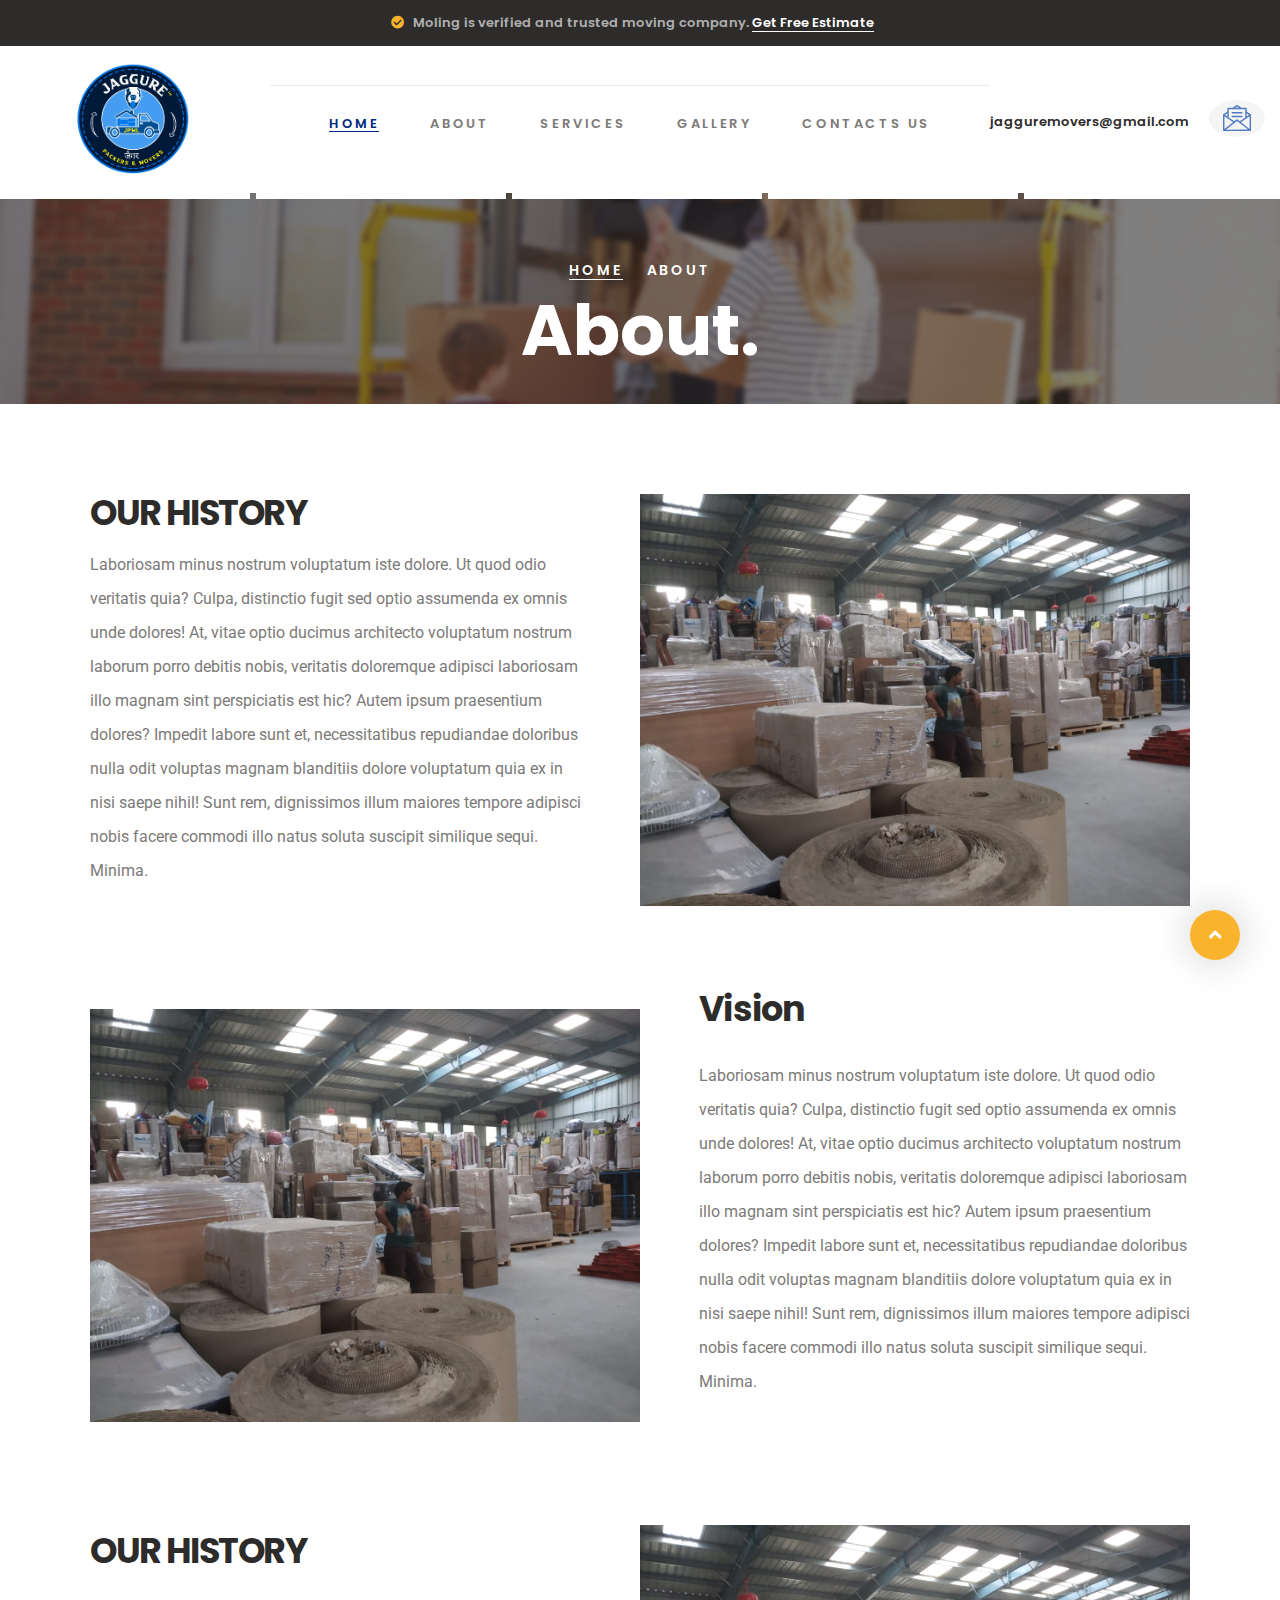
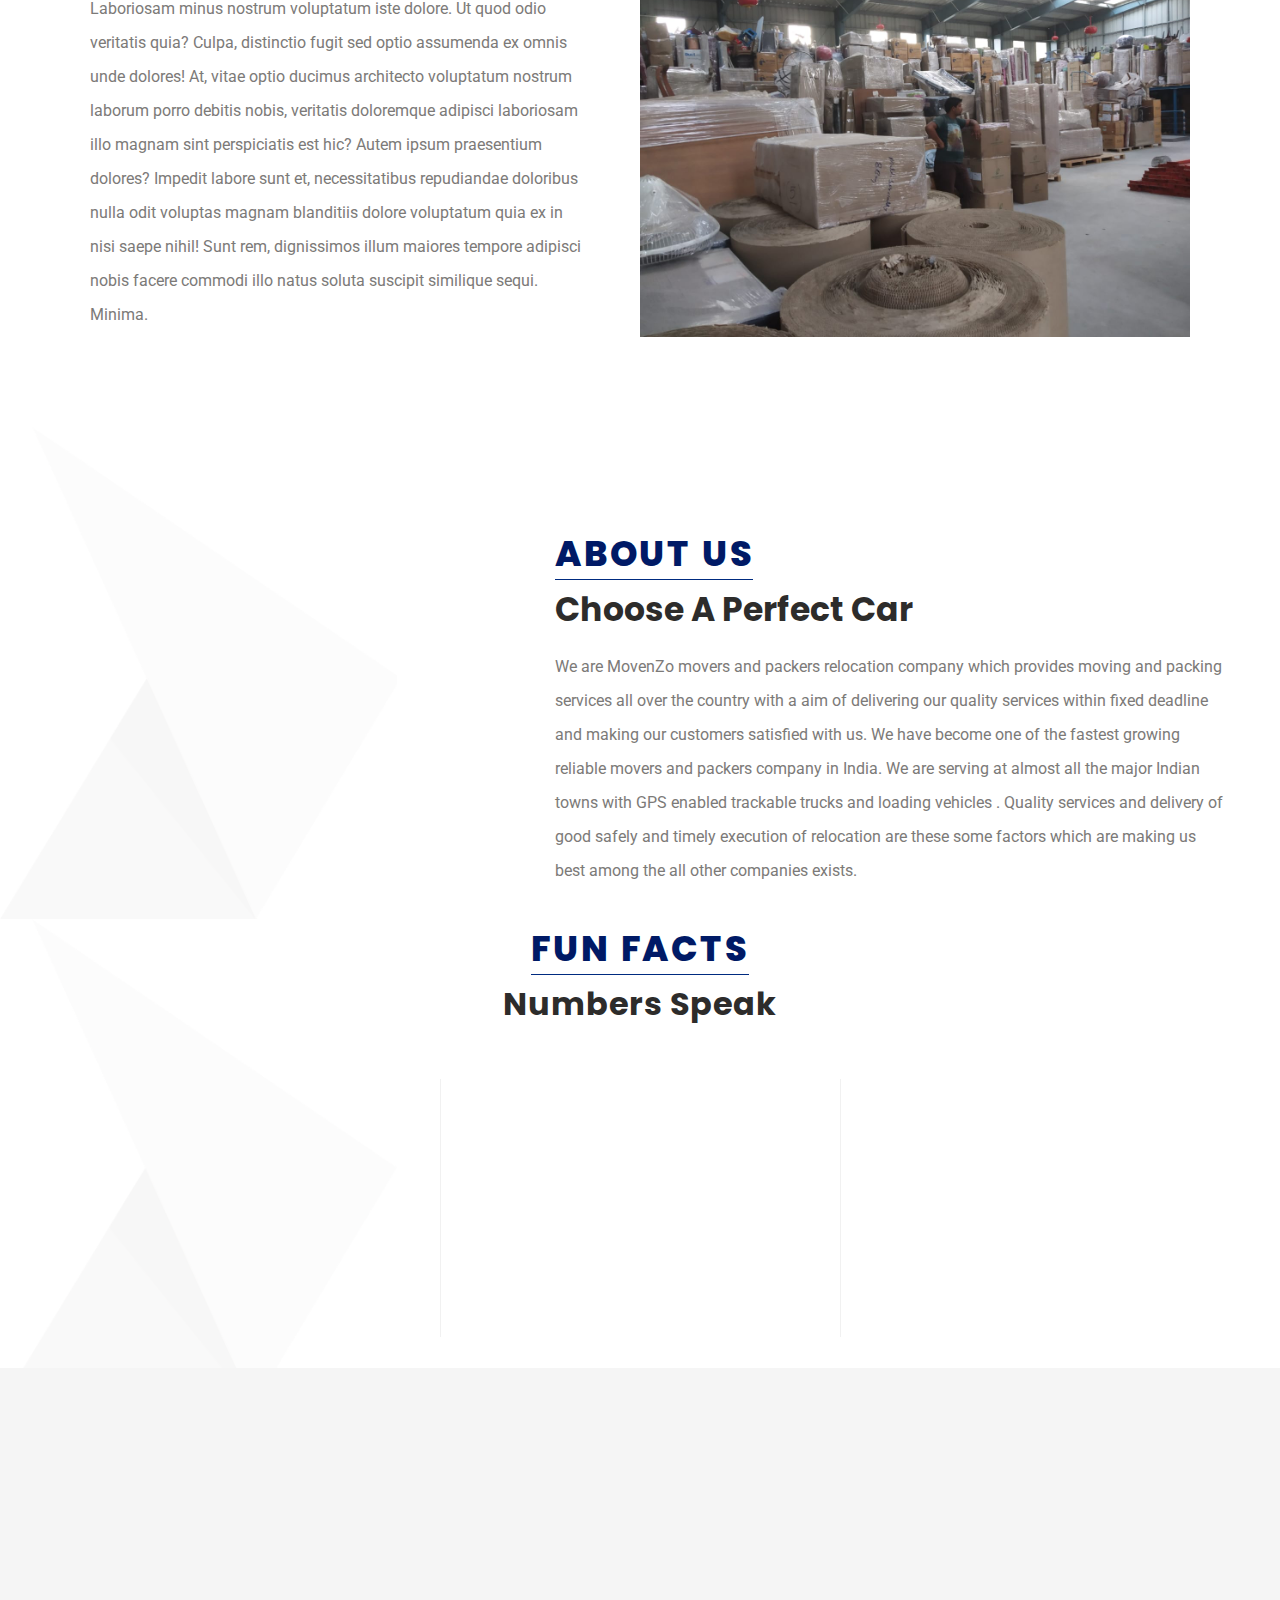
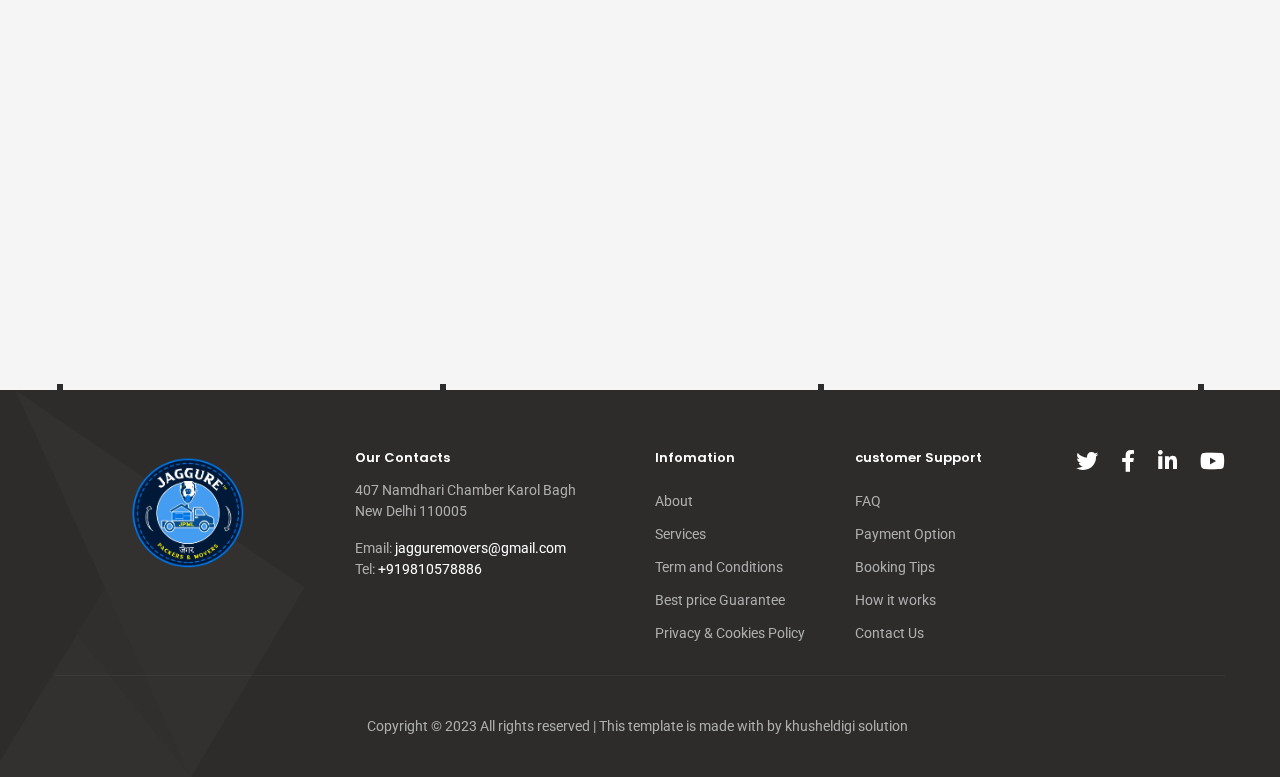
==== commit 7a9e4801: "first commit" ====
--- a/HTML/site/about.html
+++ b/HTML/site/about.html
@@ -44,7 +44,7 @@
             <div class="rd-navbar-aside-outer bg-gray-700">
               <div class="rd-navbar-aside">
                 <p class="small"><span class="icon icon-xs icon-primary fa-check-circle fas"></span> <span>Moling is verified and trusted moving company.</span>
-                </p> <a class="small link-inline" href="#">Get Free Estimate</a>
+                </p> <a class="small link-inline" href="popupbox.html">Get Free Estimate</a>
               </div>
             </div>
             <div class="rd-navbar-main-outer">
@@ -55,42 +55,41 @@
                   <button class="rd-navbar-toggle" data-rd-navbar-toggle=".rd-navbar-nav-wrap"><span></span></button>
                   <!--RD Navbar Brand-->
                   <div class="rd-navbar-brand">
-                    <!--Brand--><a class="brand" href="index.html"><img class="brand-logo-dark" src=".img/Movenzologo.png" srcset="images/logo-default@2x.png 2x" alt="Moling"/><img class="brand-logo-light" src="images/logo-inverse.png" srcset="images/logo-inverse@2x.png 2x" alt="Moling"/></a>
+                    <!--Brand--><a class="brand" href="index.html"><img class="brand-logo-dark"   style="width: 70px; height: 70px; margin-top: 6px; border-radius: 5px;"  src="images/jago.png" alt="Moling"/><img class="brand-logo-light" src="images/logo-inverse.png" srcset="images/logo-inverse@2x.png 2x" alt="Moling"/></a>
                   </div>
                 </div>
                 <div class="rd-navbar-main-address rd-navbar-collapse">
-                  <div class="rd-navbar-main-address-item rd-navbar-main-address-item-first"><a class="header-mail" href="mailto:#"><span class="unit align-items-center flex-lg-row-reverse justify-content-lg-end"><span class="unit-right"><span class="svg-icon-wrapper svg-icon-wrapper-rounded svg-icon-wrapper-gray-100">
-                            <svg class="icon icon-secondary" role="img">
-                              <use xlink:href="images/svg/sprite.svg#message"></use>
-                            </svg></span></span><span class="unit-body"><span class="heading-5 font-weight-sbold"> jagguremovers@gmail.com</span><span class="small small-md">Email address</span></span></span></a></div>
-                  <div class="rd-navbar-main-address-item rd-navbar-main-address-item-average">
+                  <div class="rd-navbar-main-address-item rd-navbar-main-address-item-average"  >
                     <div class="rd-navbar-brand">
                       <!--Brand-->
-                      <a class="brand" href="index.html"><img class="brand-logo-dark" style="width: 140px; height: 130px;margin-top: 10px; border-radius: 5px;" src="images/jago.png" srcset="images/logo-default@2x.png 2x" alt="Moling"/><img class="brand-logo-light" src="images/logo-inverse.png" srcset="images/logo-inverse@2x.png 2x" alt="Moling"/></a>
-                    </div>
-                  </div>
-                  <!-- <div class="rd-navbar-main-address-item rd-navbar-main-address-item-last"><a class="header-phone" href="tel:#"><span class="unit align-items-center justify-content-lg-end"><span class="unit-left"><span class="svg-icon-wrapper svg-icon-wrapper-rounded svg-icon-wrapper-gray-100">
-                            <svg class="icon icon-secondary" role="img">
-                              <use xlink:href="images/svg/sprite.svg#phone-call"></use>
-                            </svg></span></span><span class="unit-body"><span class="heading-5 font-weight-sbold">+919810578886</span><span class="small small-md">Phone line</span></span></span></a></div>
-                </div> -->
-                <div class="rd-navbar-main-element">
-                  <div class="rd-navbar-nav-wrap">
-                    <ul class="rd-navbar-nav">
-                      <li class="rd-nav-item active"><a class="rd-nav-link" href="index.html">Home</a>
-
-                      </li>
-                      <li class="rd-nav-item"><a class="rd-nav-link" href="about.html">About</a>
-                      </li>
-                      <li class="rd-nav-item"><a class="rd-nav-link" href="services.html">Services</a>
-                      </li>
-                      <li class="rd-nav-item"><a class="rd-nav-link" href="our-gallery.html">Gallery</a>
-                      </li>
-                      <li class="rd-nav-item"><a class="rd-nav-link" href="contacts.html">Contacts us</a>
-                      </li>
-                    </ul>
-                  </div>
-                </div>
+                      <a class="brand" href="index.html"><img class="brand-logo-dark"  style="width: 140px; height: 130px; margin-top: 10px; border-radius: 5px; left: 0px;  " src="images/jago.png"  alt="Moling"/><img class="brand-logo-light" src="images/logo-inverse.png" srcset="images/logo-inverse@2x.png 2x" alt="Moling"/></a>
+                    </div>
+                  </div> 
+                  <div class="rd-navbar-main-element">
+                    <div class="rd-navbar-nav-wrap">
+                      <ul class="rd-navbar-nav" >
+                        <li class="rd-nav-item active"><a class="rd-nav-link" href="index.html">Home</a>
+  
+                        </li>
+                        <li class="rd-nav-item"><a class="rd-nav-link" href="about.html">About</a>
+                        </li>
+                        <li class="rd-nav-item"><a class="rd-nav-link" href="services.html">Services</a>
+                        </li>
+                        <li class="rd-nav-item"><a class="rd-nav-link" href="our-gallery.html">Gallery</a>
+                        </li>
+                        <li class="rd-nav-item"><a class="rd-nav-link" href="contacts.html">Contacts us</a>
+                        </li>
+                      </ul>
+                    </div>
+                  </div>
+                
+                <!-- <div class="left" id="lo" style="margin-left: 60px;"> -->
+                  <div class="rd-navbar-main-address-item rd-navbar-main-address-item-first"><a class="header-mail" href="mailto:#"><span class="unit align-items-center flex-lg-row-reverse justify-content-lg-end"><span class="unit-right"><span class="svg-icon-wrapper svg-icon-wrapper-rounded svg-icon-wrapper-gray-100">
+                  <svg class="icon icon-secondary" role="img">
+                    <use xlink:href="images/svg/sprite.svg#message"></use>
+                  </svg></span></span><span class="unit-body"><span class="heading-5 font-weight-sbold"> jagguremovers@gmail.com</span></span></span></a>
+                </div>
+                <!-- </div> -->
               </div>
             </div>
           </nav>
@@ -116,7 +115,7 @@
       <div class="history">
         <div class="history-detail">
         <div class="history-detail-1">
-        <h1 class="heading-1">OUR HISTORY</h1>
+        <h1 class="heading-1" style="font-size: 35px; font-weight: 700;">OUR HISTORY</h1>
         <p class="pre-1">  Laboriosam minus nostrum voluptatum iste dolore. Ut quod odio veritatis quia? Culpa, distinctio fugit sed optio assumenda ex omnis unde dolores! At, vitae optio ducimus architecto voluptatum nostrum laborum porro debitis nobis, veritatis doloremque adipisci laboriosam illo magnam sint perspiciatis est hic? Autem ipsum praesentium dolores? Impedit labore sunt et, necessitatibus repudiandae doloribus nulla odit voluptas magnam blanditiis dolore voluptatum quia ex in nisi saepe nihil! Sunt rem, dignissimos illum maiores tempore adipisci nobis facere commodi illo natus soluta suscipit similique sequi. Minima.</p>
         </div>
          <div class="history-detail-2">
@@ -130,15 +129,15 @@
            <img src="img/FACTORY MOVING SERVICES-2.jpeg" alt="" class="history-img">
           </div>
         <div class="vision-detail-2">
-        <h1 class="heading-2">Vision</h1>
-        <p class="pre-2">  Laboriosam minus nostrum voluptatum iste dolore. Ut quod odio veritatis quia? Culpa, distinctio fugit sed optio assumenda ex omnis unde dolores! At, vitae optio ducimus architecto voluptatum nostrum laborum porro debitis nobis, veritatis doloremque adipisci laboriosam illo magnam sint perspiciatis est hic? Autem ipsum praesentium dolores? Impedit labore sunt et, necessitatibus repudiandae doloribus nulla odit voluptas magnam blanditiis dolore voluptatum quia ex in nisi saepe nihil! Sunt rem, dignissimos illum maiores tempore adipisci nobis facere commodi illo natus soluta suscipit similique sequi. Minima.</p>
+        <h1 class="heading-2" style="font-size: 35px; font-weight: 700; line-height: 0;" >Vision</h1>
+        <p class="pre-2" >  Laboriosam minus nostrum voluptatum iste dolore. Ut quod odio veritatis quia? Culpa, distinctio fugit sed optio assumenda ex omnis unde dolores! At, vitae optio ducimus architecto voluptatum nostrum laborum porro debitis nobis, veritatis doloremque adipisci laboriosam illo magnam sint perspiciatis est hic? Autem ipsum praesentium dolores? Impedit labore sunt et, necessitatibus repudiandae doloribus nulla odit voluptas magnam blanditiis dolore voluptatum quia ex in nisi saepe nihil! Sunt rem, dignissimos illum maiores tempore adipisci nobis facere commodi illo natus soluta suscipit similique sequi. Minima.</p>
         </div>
        </div>
       </div>
       <div class="mission">
         <div class="mission-detail">
         <div class="mission-detail-1">
-        <h1 class="heading-3">OUR HISTORY</h1>
+        <h1 class="heading-3" style="font-size: 35px; font-weight: 700;">OUR HISTORY</h1>
         <p class="pre-3">  Laboriosam minus nostrum voluptatum iste dolore. Ut quod odio veritatis quia? Culpa, distinctio fugit sed optio assumenda ex omnis unde dolores! At, vitae optio ducimus architecto voluptatum nostrum laborum porro debitis nobis, veritatis doloremque adipisci laboriosam illo magnam sint perspiciatis est hic? Autem ipsum praesentium dolores? Impedit labore sunt et, necessitatibus repudiandae doloribus nulla odit voluptas magnam blanditiis dolore voluptatum quia ex in nisi saepe nihil! Sunt rem, dignissimos illum maiores tempore adipisci nobis facere commodi illo natus soluta suscipit similique sequi. Minima.</p>
         </div>
          <div class="mission-detail-2">
@@ -170,8 +169,8 @@
             <div class="col-md-6 col-lg-7">
               
               <h6><span class="head-text">About us</span></h6>
-              <h2>Choose A Perfect Car</h2>
-              <p>We are MovenZo movers and packers relocation company which provides moving and packing services all over the country with a aim of delivering our quality services within fixed deadline and making our customers satisfied with us. We have become one of the fastest growing reliable movers and packers company in India. We are serving at almost all the major Indian towns with GPS enabled trackable trucks and loading vehicles .
+              <h2  style="font-size: 33px;" >Choose A Perfect Car</h2>
+              <p style="margin-top: 20px;">We are MovenZo movers and packers relocation company which provides moving and packing services all over the country with a aim of delivering our quality services within fixed deadline and making our customers satisfied with us. We have become one of the fastest growing reliable movers and packers company in India. We are serving at almost all the major Indian towns with GPS enabled trackable trucks and loading vehicles .
 
                 Quality services and delivery of good safely and timely execution of relocation are these some factors which are making us best among the all other companies exists. </p>
             </div>
@@ -193,7 +192,7 @@
         </div>
         <div class="container">
           <h6><span class="head-text">Fun facts</span></h6>
-          <h2>Numbers Speak</h2>
+          <h2 style="font-size: 32px; letter-spacing: 0.9px;">Numbers Speak</h2>
           <div class="row row-30 row-lg justify-content-center row-bordered-item">
             <div class="col-xs-6 col-md-4 row-bordered-item">
                     <!--Counter-->
@@ -239,17 +238,17 @@
       <div class="section section-lg bg-gray-100 text-center">
         <div class="container container-wide">
           <h6 class="wow fadeInUpSmall" data-wow-delay=".1s"><span class="head-text">Our Testimonials</span></h6>
-          <h2 class="wow fadeInUpSmall" data-wow-delay=".2s">What They Say</h2>
+          <h2 class="wow fadeInUpSmall" data-wow-delay=".2s"  style="font-size: 32px;">What They Say</h2>
           <div class="row row-30 justify-content-center">
             <div class="col-12">
               <div class="slick-slider carousel-parent testimonial-slider" data-arrows="false" data-loop="true" data-autoplay="true" data-dots="false" data-swipe="true" data-items="1" data-xs-items="1" data-sm-items="1" data-md-items="2" data-lg-items="2" data-xl-items="3" data-xxl-items="3">
                 <div class="testimonial-slide wow fadeInUpSmall" data-wow-delay=".15s">
                   <div class="testimonial">
                     <div class="testimonial-quote"><span>“</span></div>
-                    <p class="testimonial-text">All my household goods were well packed by movenzo and transported very safely to my destination.</p>
+                    <p class="testimonial-text">All my household goods were well packed by movenzo and transported very safely to my destination  from one place to another.</p>
                     <p class="testimonial-author">Sanil Trivedi</p>
-                    <p class="testimonial-cite">IT Engineer</p>
-                    <div class="testimonial-img"><img src="img/person_1.jpg" alt="" width="65" height="65"/>
+                    <p class="testimonial-cite" >IT Engineer</p>
+                    <div class="testimonial-img" ><img src="img/person_1.jpg" alt="" width="65" height="65"/>
                     </div>
                   </div>
                 </div>
--- a/HTML/site/css/style.css
+++ b/HTML/site/css/style.css
@@ -1245,7 +1245,7 @@
   font-family: "Poppins", -apple-system, BlinkMacSystemFont, "Segoe UI", Roboto,
     "Helvetica Neue", Arial, sans-serif;
   font-weight: 700;
-  line-height: 1.2;
+  /* line-height: 1.2; */
   color: #2d2c2b;
 }
 
@@ -1281,9 +1281,9 @@
 
 h1,
 .heading-1 {
-  font-size: 35px;
+  font-size: 20px;
   letter-spacing: -0.04em;
-  font-weight: 900;
+  font-weight: 700;
 }
 
 @media (min-width: 768px) {
@@ -1461,7 +1461,7 @@
   display: inline;
   line-height: 1.7;
   padding-bottom: 2px;
-  box-shadow: #f9b32c 0px -1px 0px 0px inset;
+  box-shadow: #002b80 0px -1px 0px 0px inset;
 }
 
 .bg-secondary h6 .head-text,
@@ -3017,7 +3017,9 @@
 /** @section Testimonials */
 .testimonial {
   margin-bottom: 33px;
+  height: 300px;
   position: relative;
+  border-radius: 30px;
   padding: 10% 8% 59px;
   font-family: "Poppins", -apple-system, BlinkMacSystemFont, "Segoe UI", Roboto,
     "Helvetica Neue", Arial, sans-serif;
@@ -3027,8 +3029,8 @@
 
 .testimonial-quote {
   display: inline-block;
-  width: 40px;
-  height: 40px;
+  width: 50px;
+  height: 50px;
   line-height: 60px;
   font-size: 30px;
   font-weight: 600;
@@ -3051,7 +3053,7 @@
 }
 
 .testimonial-author {
-  color: #f9b32c;
+  color:  #4da6ff;
   line-height: 1.2;
   transition: 0.3s ease-out color;
 }
@@ -3230,7 +3232,7 @@
 .button-default:focus {
   color: #f4f3f2;
   background-color: #2d2c2b;
-  border-color: #2d2c2b;
+  /* border-color: #2d2c2b; */
 }
 
 .button-default:hover,
@@ -3238,7 +3240,7 @@
 .button-default.active {
   color: #ffffff;
   background-color: #f9b32c;
-  border-color: #f9b32c;
+  /* border-color: #f9b32c; */
 }
 
 .button-default.button-ujarak::before {
@@ -3249,7 +3251,7 @@
 .button-gray-100:focus {
   color: #32302d;
   background-color: #f5f5f5;
-  border-color: #f5f5f5;
+  /* border-color: #f5f5f5; */
 }
 
 .button-gray-100:hover,
@@ -3257,7 +3259,7 @@
 .button-gray-100.active {
   color: #32302d;
   background-color: #e8e8e8;
-  border-color: #e8e8e8;
+  /* border-color: #e8e8e8; */
 }
 
 .button-gray-100.button-ujarak::before {
@@ -3266,28 +3268,30 @@
 
 .button-primary,
 .button-primary:focus {
-  color: #ffffff;
+  color: #193367;
   background-color: #f9b32c;
-  border-color: #f9b32c;
+  /* border-color: white; */
+  border: none;
 }
 
 .button-primary:hover,
 .button-primary:active,
 .button-primary.active {
-  color: #ffffff;
-  background-color: #32302d;
-  border-color: #32302d;
+  color: black;
+  background-color: white;
+  border: none;
+  
 }
 
 .button-primary.button-ujarak::before {
-  background: #32302d;
+  background: white;
 }
 
 .bg-primary .button-primary,
 .bg-primary .button-primary:focus {
-  color: #ffffff;
-  background-color: #32302d;
-  border-color: #32302d;
+  color:  #e68a00;
+  background-color:  #193367;
+  border: none;
 }
 
 .bg-primary .button-primary:hover,
@@ -3295,7 +3299,7 @@
 .bg-primary .button-primary.active {
   color: #32302d;
   background-color: #ffffff;
-  border-color: #ffffff;
+  /* border-color: #ffffff; */
 }
 
 .bg-primary .button-primary.button-ujarak::before {
@@ -3347,7 +3351,7 @@
 .button-default-outline:focus {
   color: #2d2c2b;
   background-color: transparent;
-  border-color: #2d2c2b;
+  /* border-color: #2d2c2b; */
 }
 
 .button-default-outline:hover,
@@ -3355,7 +3359,7 @@
 .button-default-outline.active {
   color: #ffffff;
   background-color: #f9b32c;
-  border-color: #f9b32c;
+  /* border-color: #f9b32c; */
 }
 
 .button-default-outline.button-ujarak::before {
@@ -3386,7 +3390,7 @@
 .button-facebook:active,
 .button-facebook.active {
   color: #ffffff;
-  background-color: #456497;
+  background-color: #456497;`
   border-color: #456497;
 }
 
@@ -3453,6 +3457,9 @@
 */
 .button-ujarak {
   position: relative;
+  width: 170px;
+  padding: 20px;
+  border-radius: 10px;
   z-index: 0;
   transition: background 0.4s, border-color 0.4s, color 0.4s;
 }
@@ -5805,13 +5812,15 @@
 */
 .service {
   max-width: 280px;
+  
   margin-left: auto;
   margin-right: auto;
   margin: 10px;
+ 
   padding-bottom: 20px;
   background-color: #ffffff;
   transition: 0.3s ease-out background-color, 0.3s ease-out color;
-  /* height: 580px; */
+  min-height: 630px;
   border-radius: 20px;
 }
 
@@ -5852,6 +5861,7 @@
 .service-divider {
   font-size: 0;
   line-height: 0;
+ 
 }
 
 .service-divider:before {
@@ -5864,13 +5874,18 @@
 }
 .head-text {
   color: #001a66;
-  font-size: 30px;
+  font-size: 35px;
   font-weight: 800;
 }
 #do {
-  font-size: 20px;
-  font-weight: 300;
-  font-family: "Gill Sans", "Gill Sans MT", Calibri, "Trebuchet MS", sans-serif;
+  font-size: 35px;
+  font-weight: 700;
+  padding-top: 10px;
+}
+.do {
+  font-size: 35px;
+  font-weight: 700;
+  padding-top: 10px;
 }
 .service-link {
   display: inline-block;
@@ -5881,6 +5896,9 @@
   letter-spacing: 0.2em;
   color: #001a66;
   text-transform: uppercase;
+  /* margin-top: 30px; */
+  bottom: 0px;
+  /* padding-top: 70px; */
 }
 
 .service:hover {
@@ -5888,9 +5906,9 @@
   background-color: #517bc0;
 }
 
-.service:hover .service-icon-shadow:before {
+/* .service:hover .service-icon-shadow:before {
   background-color: #466fb3;
-}
+} */
 
 .service:hover .service-icon-svg {
   fill: #517bc0;
@@ -6471,6 +6489,13 @@
     transform: none;
   }
 }
+/* .col-xs-6:hover{
+  background-color: #3399ff;
+  color: white;
+
+} */
+
+
 
 .fadeInLeft {
   animation-name: fadeInLeft;
@@ -7100,7 +7125,7 @@
 }
 
 .rd-navbar-static .rd-nav-item.active .rd-nav-link {
-  color: #f9b32c;
+   color: #002b80;
   background: transparent;
 }
 
@@ -8561,7 +8586,7 @@
 
 .rd-navbar-classic.rd-navbar-static .rd-navbar-aside-outer,
 .rd-navbar-classic.rd-navbar-static .rd-navbar-main-outer {
-  padding-left: 15px;
+  /* padding-left: 15px; */
   padding-right: 15px;
 }
 
@@ -8579,11 +8604,11 @@
 
 .rd-navbar-classic.rd-navbar-static .rd-navbar-aside,
 .rd-navbar-classic.rd-navbar-static .rd-navbar-main {
-  max-width: 1200px;
-  margin-left: auto;
-  margin-right: auto;
-  padding-left: 15px;
-  padding-right: 15px;
+  /* max-width: 1200px; */
+  margin-left: 0;
+  margin-right: 0;
+  padding-left: 0;
+  /* padding-right: 15px; */
 }
 
 .rd-navbar-classic.rd-navbar-static .rd-navbar-aside {
@@ -8622,8 +8647,8 @@
 }
 
 .rd-navbar-classic.rd-navbar-static .rd-navbar-main-address-item-average {
-  padding-right: 20px;
-  /* padding-left: 20px; */
+  /* padding-right: 20px; */
+  padding-left: 0;
   flex-grow: 2;
   text-align: center;
 }
@@ -8647,7 +8672,7 @@
 .rd-navbar-classic.rd-navbar-static .rd-navbar-main-element {
   display: flex;
   justify-content: center;
-  align-items: center;
+  /* align-items: center; */
   width: 100%;
   padding-top: 20px;
   padding-bottom: 20px;
@@ -14176,20 +14201,22 @@
   width: 100%;
 }
 .it {
-  padding: 12px;
-  max-width: 6rem;
+  line-height: 20px;
+  padding: 16px;
+  width: 10rem;
   font-size: larg;
   font-weight: 600;
   border-radius: 8px;
+  color: #001a66;
   border: none;
-  margin-top: 0.7rem;
+  margin-top: 2rem;
   background-color: #ffcc00;
   margin-left: auto;
   margin-right: auto;
 }
 .it:hover {
-  background-color: orchid;
-  color: wheat;
+  background-color: #0099ff;
+  color: white;
 }
 
 .pre {
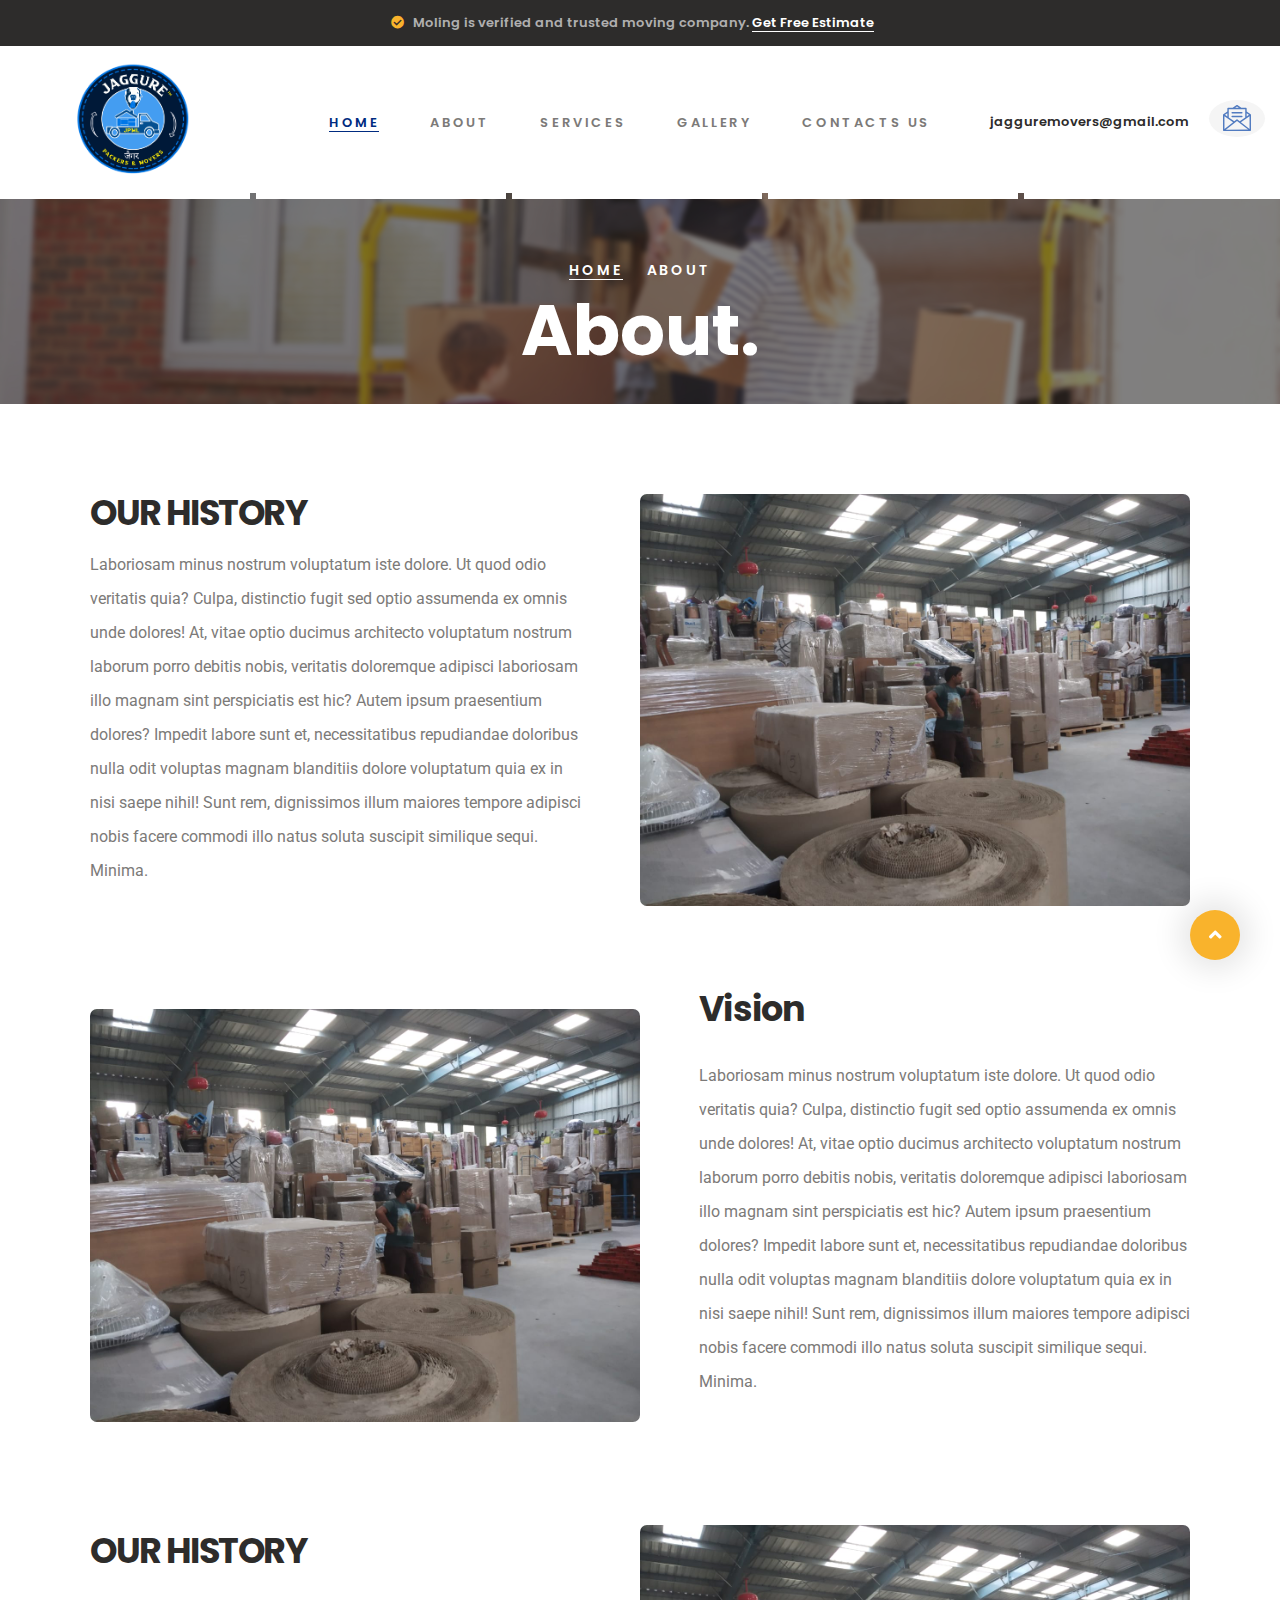
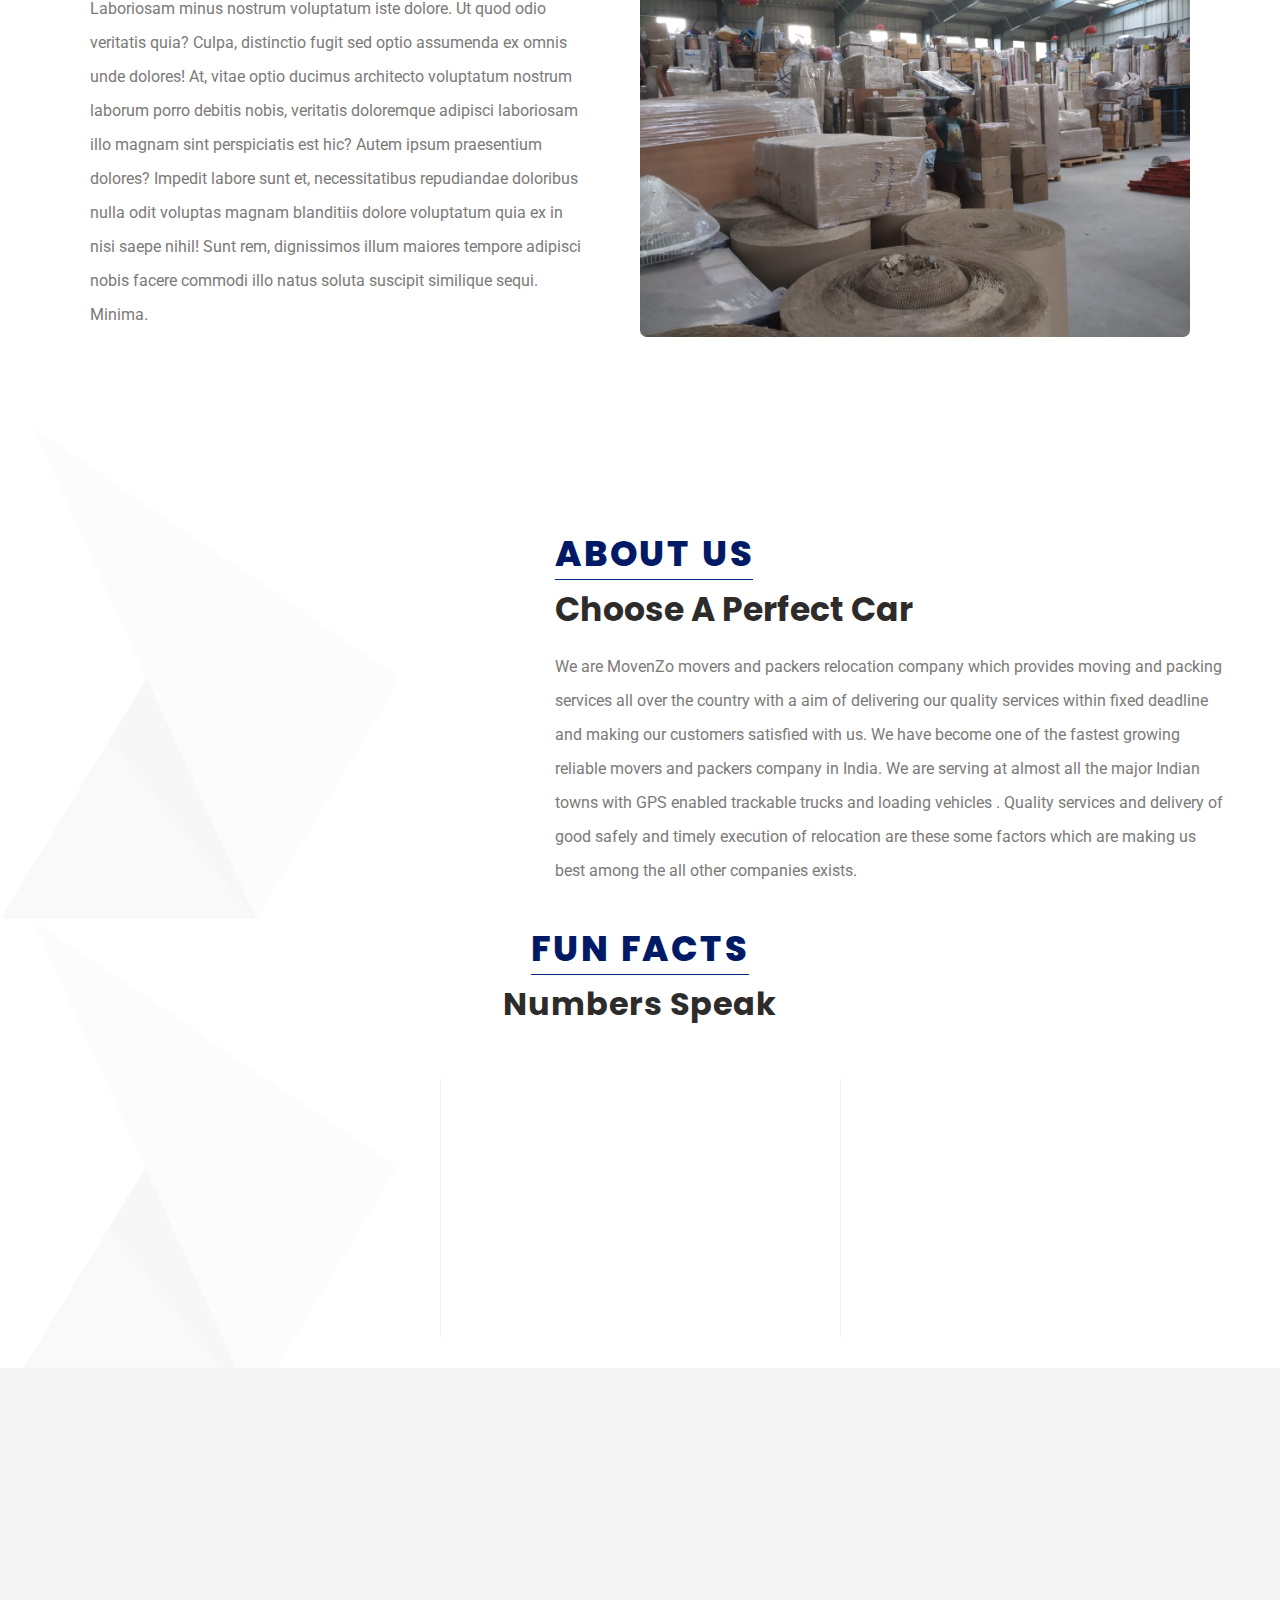
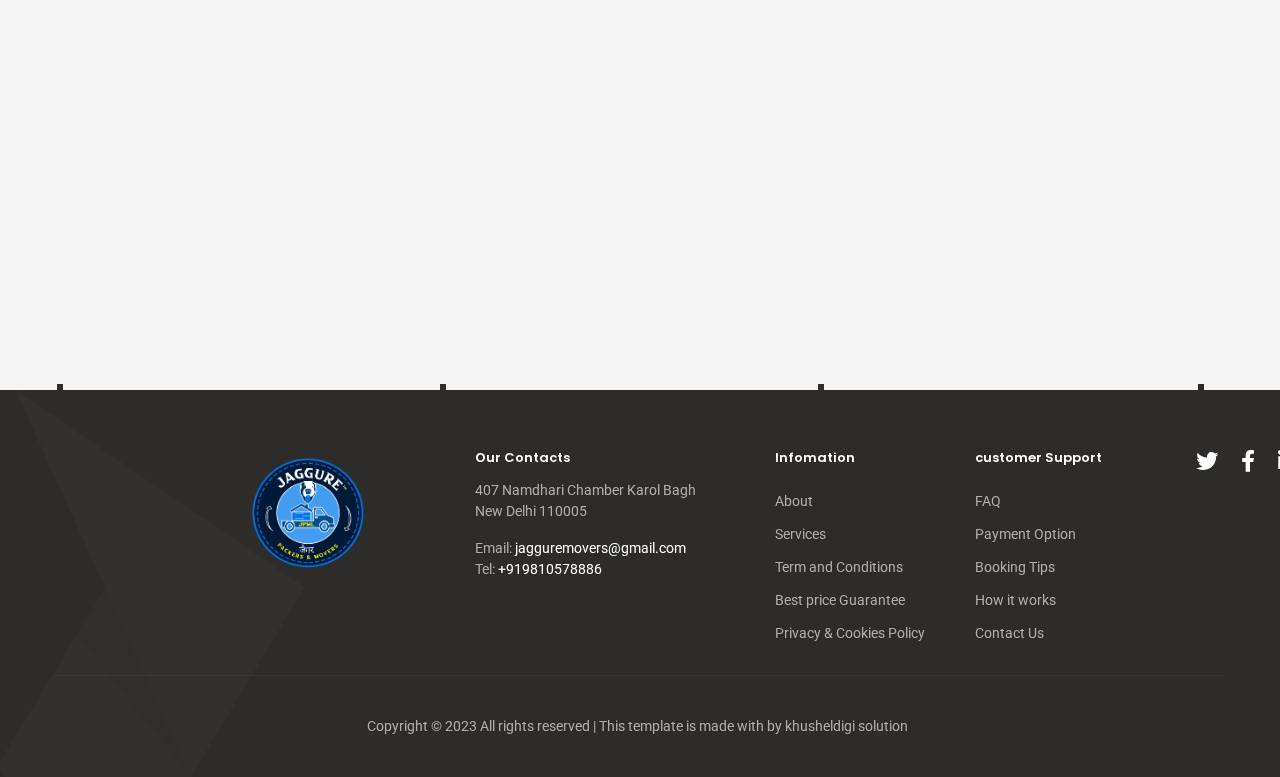
==== commit 70587e32: "first commit" ====
--- a/HTML/site/about.html
+++ b/HTML/site/about.html
@@ -196,7 +196,7 @@
           <div class="row row-30 row-lg justify-content-center row-bordered-item">
             <div class="col-xs-6 col-md-4 row-bordered-item">
                     <!--Counter-->
-                    <div class="box-counter-modern wow fadeInUpSmall" data-wow-delay=".15s">
+                    <div class="box-counter-modern wow fadeInUpSmall" data-wow-delay=".15s" >
                       <svg class="icon icon-xl icon-primary" role="img">
                         <use xlink:href="images/svg/sprite.svg#tap"></use>
                       </svg>
@@ -289,7 +289,7 @@
         <div class="bg-with-icon-item-1"><img src="images/bg-icon-02-452x555.png" alt="" width="452" height="555"/>
         </div>
         <div class="section section-lg">
-          <div class="container">
+          <div class="container" style="margin-left: 10rem;">
             <div class="row row-40">
               <div class="col-md-4 col-lg-3 text-center text-md-leftl">
                 <!--Brand--><a class="brand" href="index.html"><img class="brand-logo-dark" src="images/logo-default.png" srcset="images/logo-default@2x.png 2x" alt="Moling"/><img class="brand-logo-light" style="width: 140px; height: 130px; border-radius: 5px;" src="images/jago.png" srcset="images/logo-inverse@2x.png 2x" alt="Moling"/></a>
--- a/HTML/site/css/style.css
+++ b/HTML/site/css/style.css
@@ -829,7 +829,7 @@
 }
 
 .bg-primary {
-  background-color: #f9b32c;
+  background-color: #002b80;
 }
 
 .bg-primary + .bg-primary {
@@ -1352,6 +1352,8 @@
 h3 .head-big,
 .heading-3 .head-big {
   font-weight: 600;
+ 
+
 }
 
 @media (min-width: 992px) {
@@ -1746,11 +1748,11 @@
 * Block insets
 */
 .block-inset-right-40 {
-  padding-right: 40px;
+  padding-right: 90px;
 }
 
 .block-inset-left-40 {
-  padding-left: 40px;
+  padding-left: 20px;
 }
 
 @media (min-width: 992px) {
@@ -2627,6 +2629,7 @@
   display: inline-block;
   max-width: 100%;
   height: auto;
+  border-radius: 7px;
 }
 
 .img-responsive {
@@ -3268,7 +3271,7 @@
 
 .button-primary,
 .button-primary:focus {
-  color: #193367;
+  color: black;
   background-color: #f9b32c;
   /* border-color: white; */
   border: none;
@@ -3289,8 +3292,8 @@
 
 .bg-primary .button-primary,
 .bg-primary .button-primary:focus {
-  color:  #e68a00;
-  background-color:  #193367;
+  color:  black;
+  background-color: #f9b32c ;
   border: none;
 }
 
@@ -6316,7 +6319,7 @@
 }
 
 .footer-classic a.icon:hover {
-  color: #f9b32c;
+  color: #002699;
 }
 
 .footer-classic a.icon:hover {
@@ -6339,7 +6342,8 @@
 }
 
 .footer-classic-list a:hover {
-  color: #f9b32c;
+  color:
+  #3399ff;
 }
 
 .footer-classic-list a:after {
@@ -6372,7 +6376,7 @@
 }
 
 .footer-classic-address a:hover {
-  color: #f9b32c;
+  color: #3399ff;
 }
 
 .footer-classic-title + * {
@@ -7204,13 +7208,14 @@
     0.2s ease-out opacity, 0.55s ease-out width;
 }
 
+
 .rd-navbar-static .rd-nav-link,
 .rd-navbar-static .rd-nav-link:not([href]) {
   color: #7c7a78;
 }
 
 .rd-navbar-static .rd-nav-link:hover {
-  color: #f9b32c;
+  color: #003399;
 }
 
 .rd-navbar-static .rd-nav-link:hover:after {
@@ -8677,10 +8682,10 @@
   padding-top: 20px;
   padding-bottom: 20px;
 }
-
+/* 
 .rd-navbar-classic.rd-navbar-static * + .rd-navbar-main-element {
   border-top: 1px solid #ebebeb;
-}
+} */
 
 .rd-navbar-classic.rd-navbar-static .rd-navbar-brand > a {
   display: inline-block;
@@ -14162,6 +14167,7 @@
   background-repeat: no-repeat;
   background-position: center;
   position: relative;
+padding-top: 12rem;
   z-index: 1;
 }
 .form {
